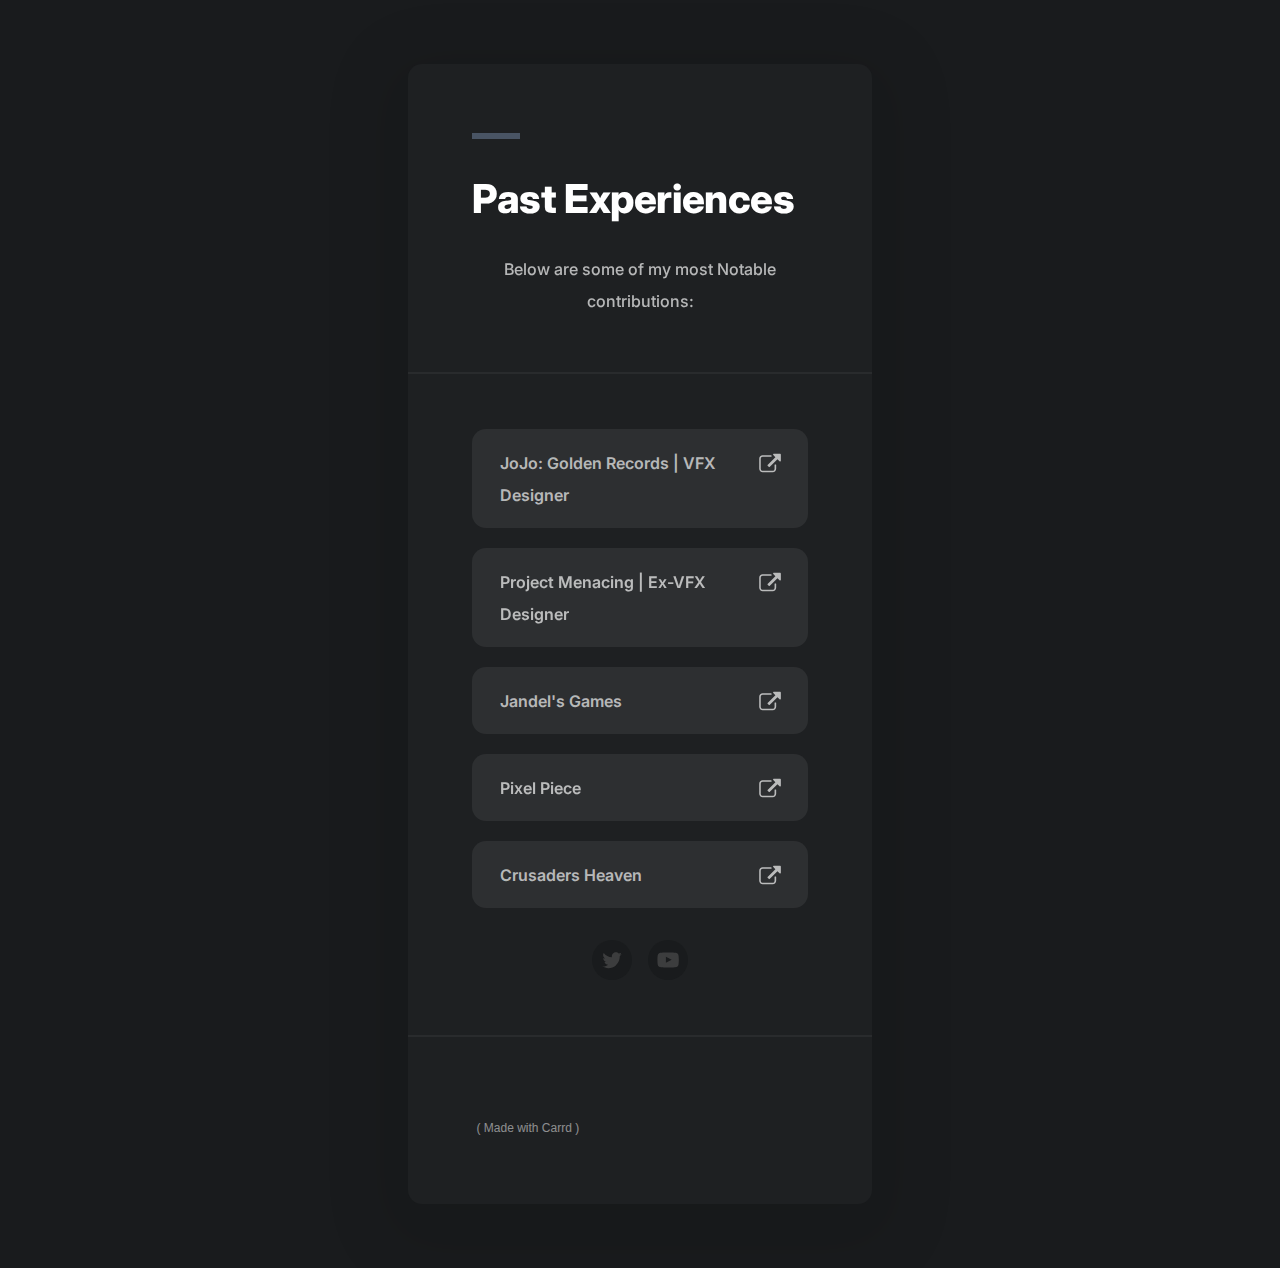
==== past_experiences.html @ 0d1077dc "Update past_experiences.html" ====
<!DOCTYPE HTML><html lang="en"><head><title>ordinarydev Portfolio (copy)</title><meta charset="utf-8" /><meta name="viewport" content="width=device-width,initial-scale=1" /><meta name="color-scheme" content="light only" /><meta name="description" content="what an ordinary day to see an ordinary portfolio" /><meta property="og:site_name" content="ordinarydev Portfolio (copy)" /><meta property="og:title" content="ordinarydev Portfolio (copy)" /><meta property="og:type" content="website" /><meta property="og:description" content="what an ordinary day to see an ordinary portfolio" /><meta property="og:image" content="https://vfegs.carrd.co/assets/images/card.jpg?v=ebb83417" /><meta property="og:image:type" content="image/jpeg" /><meta property="og:image:width" content="1280" /><meta property="og:image:height" content="800" /><meta property="og:url" content="https://vfegs.carrd.co" /><meta property="twitter:card" content="summary_large_image" /><link rel="canonical" href="https://vfegs.carrd.co" /><link href="https://fonts.googleapis.com/css2?display=swap&family=Inter:ital,wght@0,500;0,600;0,800;1,500;1,600;1,800" rel="stylesheet" type="text/css" /><style>html,body,div,span,applet,object,iframe,h1,h2,h3,h4,h5,h6,p,blockquote,pre,a,abbr,acronym,address,big,cite,code,del,dfn,em,img,ins,kbd,q,s,samp,small,strike,strong,sub,sup,tt,var,b,u,i,center,dl,dt,dd,ol,ul,li,fieldset,form,label,legend,table,caption,tbody,tfoot,thead,tr,th,td,article,aside,canvas,details,embed,figure,figcaption,footer,header,hgroup,menu,nav,output,ruby,section,summary,time,mark,audio,video{margin:0;padding:0;border:0;font-size:100%;font:inherit;vertical-align:baseline;}article,aside,details,figcaption,figure,footer,header,hgroup,menu,nav,section{display:block;}body{line-height:1;}ol,ul{list-style:none;}blockquote,q{quotes:none;}blockquote:before,blockquote:after,q:before,q:after{content:'';content:none;}table{border-collapse:collapse;border-spacing:0;}body{-webkit-text-size-adjust:none}mark{background-color:transparent;color:inherit}input::-moz-focus-inner{border:0;padding:0}input[type="text"],input[type="email"],select,textarea{-moz-appearance:none;-webkit-appearance:none;-ms-appearance:none;appearance:none}*, *:before, *:after {box-sizing: border-box;}body {line-height: 1.0;min-height: var(--viewport-height);min-width: 320px;overflow-x: hidden;word-wrap: break-word;background-color: #191B1D;}body:after {background-color: #212229;content: '';display: block;height: 100%;left: 0;opacity: 0;pointer-events: none;position: fixed;top: 0;transform: scale(1);transition: opacity 1s ease-in-out 0s, visibility 1s 0s;visibility: hidden;width: 100%;z-index: 1;}body.is-loading:after {opacity: 1;visibility: visible;}:root {--background-height: 100vh;--site-language-alignment: left;--site-language-direction: ltr;--site-language-flex-alignment: flex-start;--site-language-indent-left: 1;--site-language-indent-right: 0;--viewport-height: 100vh;}html {font-size: 17pt;}u {text-decoration: underline;}strong {color: inherit;font-weight: bolder;}em {font-style: italic;}code {background-color: rgba(144,144,144,0.25);border-radius: 0.25em;font-family: 'Lucida Console', 'Courier New', monospace;font-size: 0.9em;font-weight: normal;letter-spacing: 0;margin: 0 0.25em;padding: 0.25em 0.5em;text-indent: 0;}mark {background-color: rgba(144,144,144,0.25);}spoiler-text {-webkit-text-stroke: 0;background-color: rgba(32,32,32,0.75);text-shadow: none;text-stroke: 0;color: transparent;cursor: pointer;transition: color 0.1s ease-in-out;}spoiler-text.active {color: #FFFFFF;cursor: text;}s {text-decoration: line-through;}sub {font-size: smaller;vertical-align: sub;}sup {font-size: smaller;vertical-align: super;}a {color: inherit;text-decoration: underline;transition: color 0.25s ease;}a[onclick]:not([href]) {cursor: pointer;}deferred-script {display: none;}#wrapper {-webkit-overflow-scrolling: touch;align-items: center;display: flex;flex-direction: column;justify-content: center;min-height: var(--viewport-height);overflow: hidden;position: relative;z-index: 2;padding: 4rem 4rem 4rem 4rem;}#main {--alignment: var(--site-language-alignment);--flex-alignment: var(--site-language-flex-alignment);--indent-left: var(--site-language-indent-left);--indent-right: var(--site-language-indent-right);--border-radius-tl: 0.875rem;--border-radius-tr: 0.875rem;--border-radius-br: 0.875rem;--border-radius-bl: 0.875rem;align-items: center;display: flex;flex-grow: 0;flex-shrink: 0;justify-content: center;max-width: 100%;position: relative;text-align: var(--alignment);z-index: 1;background-color: #1E2022;box-shadow: 0rem 1.125rem 4rem 1.75rem rgba(0,0,0,0.078);border-radius: var(--border-radius-tl) var(--border-radius-tr) var(--border-radius-br) var(--border-radius-bl);transition: opacity 0.625s ease 0s,transform 0.625s ease 0s;}#main > .inner {--padding-horizontal: 4rem;--padding-vertical: 4rem;--spacing: 2rem;--width: 29rem;border-radius: var(--border-radius-tl) var(--border-radius-tr) var(--border-radius-br) var(--border-radius-bl);max-width: 100%;position: relative;width: var(--width);z-index: 1;padding: var(--padding-vertical) var(--padding-horizontal);}#main > .inner > * {margin-top: var(--spacing);margin-bottom: var(--spacing);}#main > .inner > :first-child {margin-top: 0 !important;}#main > .inner > :last-child {margin-bottom: 0 !important;}#main > .inner > .full {margin-left: calc(var(--padding-horizontal) * -1);max-width: calc(100% + calc(var(--padding-horizontal) * 2) + 0.4725px);width: calc(100% + calc(var(--padding-horizontal) * 2) + 0.4725px);}#main > .inner > .full:first-child {border-top-left-radius: inherit;border-top-right-radius: inherit;margin-top: calc(var(--padding-vertical) * -1) !important;}#main > .inner > .full:last-child {border-bottom-left-radius: inherit;border-bottom-right-radius: inherit;margin-bottom: calc(var(--padding-vertical) * -1) !important;}#main > .inner > .full.screen {border-radius: 0 !important;max-width: 100vw;position: relative;width: 100vw;left: 50%;margin-left: -50vw;right: auto;}body.is-loading #main {opacity: 0;transform: translateY(0.9rem);}body.is-instant #main, body.is-instant #main > .inner > *,body.is-instant #main > .inner > section > * {transition: none !important;}body.is-instant:after {display: none !important;transition: none !important;}hr {align-items: center;border: 0;display: flex;justify-content: var(--flex-alignment);min-height: 1rem;padding: 0;position: relative;width: 100%;}hr:before {content: '';}hr.style2:before {width: 3rem;background-color: #495464;height: 6px;border-radius: 0px;}hr.style1:not(:first-child) {margin-top: 3rem !important;}hr.style1:not(:last-child) {margin-bottom: 3rem !important;}hr.style1:before {width: 100%;background-color: rgba(255,255,255,0.051);height: 2px;}h1, h2, h3, p {direction: var(--site-language-direction);position: relative;}h1 span.p, h2 span.p, h3 span.p, p span.p {display: block;position: relative;}h1 span[style], h2 span[style], h3 span[style], p span[style], h1 strong, h2 strong, h3 strong, p strong, h1 a, h2 a, h3 a, p a, h1 code, h2 code, h3 code, p code, h1 mark, h2 mark, h3 mark, p mark, h1 spoiler-text, h2 spoiler-text, h3 spoiler-text, p spoiler-text {-webkit-text-fill-color: currentcolor;}h1.style2, h2.style2, h3.style2, p.style2 {color: #FFFFFF;font-family: 'Inter', sans-serif;letter-spacing: -0.025rem;width: 100%;font-size: 2.5em;line-height: 1.125;font-weight: 800;}h1.style2 a, h2.style2 a, h3.style2 a, p.style2 a {text-decoration: underline;}h1.style2 a:hover, h2.style2 a:hover, h3.style2 a:hover, p.style2 a:hover {text-decoration: none;}h1.style2 span.p:nth-child(n + 2), h2.style2 span.p:nth-child(n + 2), h3.style2 span.p:nth-child(n + 2), p.style2 span.p:nth-child(n + 2) {margin-top: 1rem;}h1.style3, h2.style3, h3.style3, p.style3 {text-align: center;color: rgba(255,255,255,0.678);font-family: 'Inter', sans-serif;font-size: 1em;line-height: 2;font-weight: 500;}h1.style3 a, h2.style3 a, h3.style3 a, p.style3 a {text-decoration: underline;}h1.style3 a:hover, h2.style3 a:hover, h3.style3 a:hover, p.style3 a:hover {text-decoration: none;}h1.style3 span.p:nth-child(n + 2), h2.style3 span.p:nth-child(n + 2), h3.style3 span.p:nth-child(n + 2), p.style3 span.p:nth-child(n + 2) {margin-top: 1rem;}.buttons {cursor: default;display: flex;justify-content: var(--flex-alignment);letter-spacing: 0;padding: 0;}.buttons li {max-width: 100%;}.buttons li a {align-items: center;justify-content: center;max-width: 100%;text-align: center;text-decoration: none;vertical-align: middle;white-space: nowrap;}#buttons07 {gap: 1.25rem;flex-direction: row;flex-wrap: wrap;}#buttons07 li a {display: inline-flex;width: 30rem;height: auto;line-height: 2rem;padding: 0 1.75rem;vertical-align: middle;font-family: 'Inter', sans-serif;font-size: 1em;font-weight: 600;border-radius: 0.875rem;flex-direction: row-reverse;justify-content: flex-end;padding-bottom: 1.09375rem;padding-top: 1.09375rem;white-space: normal;align-items: flex-start;transition: transform 0.25s ease, color 0.25s ease, background-color 0.25s ease, border-color 0.25s ease;}#buttons07 li a svg {display: block;fill: rgba(255,255,255,0.678);flex-grow: 0;flex-shrink: 0;height: 2rem;min-width: 16px;width: 1.5em;margin-left: 1rem;margin-right: calc(-0.125em + 0rem);transition: fill 0.25s ease;}#buttons07 li a .label {direction: var(--site-language-direction);overflow: hidden;flex-grow: 1;flex-shrink: 1;text-align: left;width: 100%;}#buttons07 .button {background-color: #2D2F31;color: rgba(255,255,255,0.678);}#buttons07 li a:hover {transform: scale(1.025);}.icons {display: flex;flex-wrap: wrap;justify-content: var(--flex-alignment);letter-spacing: 0;padding: 0;}.icons li {position: relative;z-index: 1;}.icons li a {align-items: center;display: flex;justify-content: center;}.icons li a svg {display: block;position: relative;}.icons li a + svg {display: block;height: 100%;left: 0;pointer-events: none;position: absolute;top: 0;width: 100%;z-index: -1;}.icons li a .label {display: none;}.icons.style1 {justify-content: center;font-size: 1.25em;gap: 1rem;}.icons.style1 li a {border-radius: 100%;height: 2em;width: 2em;transition: transform 0.25s ease, color 0.25s ease, background-color 0.25s ease, border-color 0.25s ease;}.icons.style1 li a svg {height: 60%;width: 60%;transition: fill 0.25s ease;}.icons.style1 a {background-color: #191B1D;}.icons.style1 a svg {fill: rgba(77,77,77,0.69);}.icons.style1 li a + svg {transition: transform 0.25s ease, fill 0.25s ease, stroke 0.25s ease;}.icons.style1 li a:hover {transform: scale(1.095);}.icons.style1 li a:hover + svg {transform: scale(1.095);}.icc-credits {display: block;opacity: 1 !important;position: relative;transition-delay: 0s !important;}.icc-credits span {border-radius: 24px;cursor: pointer;display: inline-block;font-family: Arial, sans-serif;font-size: 12px;letter-spacing: 0;line-height: 1;position: relative;text-decoration: none;width: auto;}.icc-credits span a {display: inline-block;padding: 0.5em 0.375em;position: relative;text-decoration: none;transition: color 0.25s ease, transform 0.25s ease;z-index: 1;}.icc-credits span a:before {content: '( ';opacity: 1;transition: opacity 0.25s ease;}.icc-credits span a:after {content: ' )';opacity: 1;transition: opacity 0.25s ease;}.icc-credits span::after {background-image: linear-gradient(30deg, #A464A1 15%, #3B5DAD 85%);border-radius: inherit;box-shadow: 0 0.25em 1.25em 0 rgba(0,0,0,0.25);content: '';display: block;height: calc(100% + 2px);left: -1px;opacity: 0;pointer-events: none;position: absolute;top: -1px;transition: opacity 0.25s ease, box-shadow 0.25s ease, transform 0.25s ease;width: calc(100% + 2px);}.icc-credits span:hover {text-transform: none !important;}.icc-credits span:hover a {color: #ffffff !important;transform: scale(1.1) translateY(-0.05rem);}.icc-credits span:hover a:before {opacity: 0;}.icc-credits span:hover a:after {opacity: 0;}.icc-credits span:hover::after {opacity: 1;transform: scale(1.1) translateY(-0.05rem);}#credits span {color: rgba(255,255,255,0.498);margin-top: 1.5rem !important;}@media (max-width: 1920px) {}@media (max-width: 1680px) {html {font-size: 12pt;}}@media (max-width: 1280px) {html {font-size: 12pt;}}@media (max-width: 1024px) {}@media (max-width: 980px) {html {font-size: 11pt;}}@media (max-width: 736px) {html {font-size: 11pt;}#wrapper {padding: 2rem 2rem 2rem 2rem;}#main > .inner {--padding-horizontal: 2rem;--padding-vertical: 3.5rem;--spacing: 2rem;}hr.style2:before {width: 3rem;}hr.style1:not(:first-child) {margin-top: 2rem !important;}hr.style1:not(:last-child) {margin-bottom: 2rem !important;}h1.style2, h2.style2, h3.style2, p.style2 {letter-spacing: -0.021875rem;width: 100%;font-size: 2em;line-height: 1.125;}h1.style3, h2.style3, h3.style3, p.style3 {letter-spacing: 0rem;width: 100%;font-size: 1em;line-height: 2;}#buttons07 {gap: 1.25rem;}#buttons07 li a {letter-spacing: 0rem;font-size: 1em;}#buttons07 li a svg {width: 1.5em;}.icons.style1 {font-size: 1.25em;gap: 1rem;}}@media (max-width: 480px) {#wrapper {padding: 1rem 1rem 1rem 1rem;}#main > .inner {--spacing: 1.75rem;}#buttons07 {flex-direction: column;flex-wrap: nowrap;}#buttons07 li a {max-width: 32rem;width: 100%;}}@media (max-width: 360px) {#wrapper {padding: 0.5rem 0.5rem 0.5rem 0.5rem;}#main > .inner {--padding-horizontal: 1.5rem;--padding-vertical: 2.625rem;--spacing: 1.5rem;}h1.style2, h2.style2, h3.style2, p.style2 {font-size: 2em;}h1.style3, h2.style3, h3.style3, p.style3 {font-size: 1em;}#buttons07 {gap: 0.9375rem;}.icons.style1 {gap: 0.75rem;}}</style><noscript><style>body {overflow: auto !important;}body:after {display: none !important;}#main > .inner {opacity: 1.0 !important;}#main {opacity: 1.0 !important;transform: none !important;transition: none !important;filter: none !important;}#main > .inner > section {opacity: 1.0 !important;transform: none !important;transition: none !important;filter: none !important;}</style></noscript></head><body class="is-loading"><svg xmlns="http://www.w3.org/2000/svg" version="1.1" xmlns:xlink="http://www.w3.org/1999/xlink" viewBox="0 0 40 40" display="none" width="0" height="0"><symbol id="icon-49c7b76f0edfabe10e324ba1ac396f84" viewBox="0 0 40 40"><path d="M30.1,22.8c-0.1-0.1-0.3-0.2-0.5-0.2h-1.3c-0.2,0-0.3,0.1-0.5,0.2c-0.1,0.1-0.2,0.3-0.2,0.5v6.4c0,0.9-0.3,1.6-0.9,2.3 c-0.6,0.6-1.4,0.9-2.3,0.9H7.8c-0.9,0-1.6-0.3-2.3-0.9c-0.6-0.6-0.9-1.4-0.9-2.3V12.9c0-0.9,0.3-1.6,0.9-2.3C6.1,10,6.9,9.7,7.8,9.7 h14.1c0.2,0,0.3-0.1,0.5-0.2c0.1-0.1,0.2-0.3,0.2-0.5V7.8c0-0.2-0.1-0.3-0.2-0.5c-0.1-0.1-0.3-0.2-0.5-0.2H7.8c-1.6,0-3,0.6-4.1,1.7 S2,11.3,2,12.9v16.7c0,1.6,0.6,3,1.7,4.1c1.1,1.1,2.5,1.7,4.1,1.7h16.7c1.6,0,3-0.6,4.1-1.7c1.1-1.1,1.7-2.5,1.7-4.1v-6.4 C30.3,23,30.2,22.9,30.1,22.8z M37.6,5c-0.3-0.3-0.6-0.4-0.9-0.4H26.4c-0.3,0-0.6,0.1-0.9,0.4s-0.4,0.6-0.4,0.9s0.1,0.6,0.4,0.9 l3.5,3.5L16,23.4c-0.1,0.1-0.2,0.3-0.2,0.5s0.1,0.3,0.2,0.5l2.3,2.3c0.1,0.1,0.3,0.2,0.5,0.2c0.2,0,0.3-0.1,0.5-0.2l13.1-13.1 l3.5,3.5c0.3,0.3,0.6,0.4,0.9,0.4c0.3,0,0.6-0.1,0.9-0.4s0.4-0.6,0.4-0.9V5.9C38,5.5,37.9,5.2,37.6,5z"/></symbol><symbol id="icon-0c4db87eff374f0f1ef47f8f043f0132" viewBox="0 0 40 40"><path d="M36.3,10.2c-1,1.3-2.1,2.5-3.4,3.5c0,0.2,0,0.4,0,1c0,1.7-0.2,3.6-0.9,5.3c-0.6,1.7-1.2,3.5-2.4,5.1 c-1.1,1.5-2.3,3.1-3.7,4.3c-1.4,1.2-3.3,2.3-5.3,3c-2.1,0.8-4.2,1.2-6.6,1.2c-3.6,0-7-1-10.2-3c0.4,0,1.1,0.1,1.5,0.1 c3.1,0,5.9-1,8.2-2.9c-1.4,0-2.7-0.4-3.8-1.3c-1.2-1-1.9-2-2.2-3.3c0.4,0.1,1,0.1,1.2,0.1c0.6,0,1.2-0.1,1.7-0.2 c-1.4-0.3-2.7-1.1-3.7-2.3s-1.4-2.6-1.4-4.2v-0.1c1,0.6,2,0.9,3,0.9c-1-0.6-1.5-1.3-2.2-2.4c-0.6-1-0.9-2.1-0.9-3.3s0.3-2.3,1-3.4 c1.5,2.1,3.6,3.6,6,4.9s4.9,2,7.6,2.1c-0.1-0.6-0.1-1.1-0.1-1.4c0-1.8,0.8-3.5,2-4.7c1.2-1.2,2.9-2,4.7-2c2,0,3.6,0.8,4.8,2.1 c1.4-0.3,2.9-0.9,4.2-1.5c-0.4,1.5-1.4,2.7-2.9,3.6C33.8,11.2,35.1,10.9,36.3,10.2L36.3,10.2z"/></symbol><symbol id="icon-a63c85b2b6ee333b6d6753e57c8dfe0a" viewBox="0 0 40 40"><path d="M37.6,27.1c0,0-0.3,2.4-1.4,3.5c-1.4,1.4-2.9,1.4-3.6,1.5c-5,0.4-12.4,0.4-12.4,0.4s-9.2-0.1-12.1-0.4 c-0.8-0.1-2.6-0.1-3.9-1.5c-1.1-1.1-1.4-3.5-1.4-3.5s-0.4-2.9-0.4-5.7v-2.7c0-2.9,0.4-5.7,0.4-5.7s0.3-2.4,1.4-3.5 C5.5,8,7,8,7.7,7.9c5-0.4,12.4-0.4,12.4-0.4h0c0,0,7.5,0,12.4,0.4C33.3,8,34.8,8,36.2,9.4c1.1,1.1,1.4,3.5,1.4,3.5s0.4,2.9,0.4,5.7 v2.7C37.9,24.2,37.6,27.1,37.6,27.1z M16.5,14.6l0,9.9l9.6-5L16.5,14.6z" /></symbol></svg><div id="wrapper"><div id="main"><div class="inner"><hr id="divider07" class="style2"><h2 id="text07" class="style2">Past Experiences</h2><p id="text08" class="style3">Below are some of my most Notable contributions:</p><hr id="divider02" class="style1 full"><ul id="buttons07" class="buttons"><li><a href="https://www.roblox.com/games/6910146292/" class="button n01"><svg><use xlink:href="#icon-49c7b76f0edfabe10e324ba1ac396f84"></use></svg><span class="label">JoJo: Golden Records | VFX Designer</span></a></li><li><a href="https://www.roblox.com/games/5910449407/" class="button n02"><svg><use xlink:href="#icon-49c7b76f0edfabe10e324ba1ac396f84"></use></svg><span class="label">Project Menacing | Ex-VFX Designer</span></a></li><li><a href="https://www.roblox.com/groups/15699300/Jandels-Games#!/about" class="button n03"><svg><use xlink:href="#icon-49c7b76f0edfabe10e324ba1ac396f84"></use></svg><span class="label">Jandel&#039;s Games</span></a></li><li><a href="https://www.roblox.com/games/6777872443" class="button n04"><svg><use xlink:href="#icon-49c7b76f0edfabe10e324ba1ac396f84"></use></svg><span class="label">Pixel Piece</span></a></li><li><a href="https://www.roblox.com/games/6706152946/" class="button n05"><svg><use xlink:href="#icon-49c7b76f0edfabe10e324ba1ac396f84"></use></svg><span class="label">Crusaders Heaven</span></a></li></ul><ul id="icons02" class="style1 icons"><li><a class="n01" href="https://twitter.com/ordinary2284" aria-label="Twitter"><svg><use xlink:href="#icon-0c4db87eff374f0f1ef47f8f043f0132"></use></svg><span class="label">Twitter</span></a></li><li><a class="n02" href="https://youtube.com/@ordinary2284" aria-label="YouTube"><svg><use xlink:href="#icon-a63c85b2b6ee333b6d6753e57c8dfe0a"></use></svg><span class="label">YouTube</span></a></li></ul><hr id="divider04" class="style1 full"><div id="credits" class="icc-credits"><span><a href="https://carrd.co/build?ref=auto">Made with Carrd</a></span></div></div></div></div><script>(function() {var on = addEventListener,off = removeEventListener,$ = function(q) { return document.querySelector(q) },$$ = function(q) { return document.querySelectorAll(q) },$body = document.body,$inner = $('.inner'),client = (function() {var o = {browser: 'other',browserVersion: 0,os: 'other',osVersion: 0,mobile: false,canUse: null,flags: {lsdUnits: false,},},ua = navigator.userAgent,a, i;a = [['firefox',/Firefox\/([0-9\.]+)/],['edge',/Edge\/([0-9\.]+)/],['safari',/Version\/([0-9\.]+).+Safari/],['chrome',/Chrome\/([0-9\.]+)/],['chrome',/CriOS\/([0-9\.]+)/],['ie',/Trident\/.+rv:([0-9]+)/]];for (i=0; i < a.length; i++) {if (ua.match(a[i][1])) {o.browser = a[i][0];o.browserVersion = parseFloat(RegExp.$1);break;}}a = [['ios',/([0-9_]+) like Mac OS X/,function(v) { return v.replace('_', '.').replace('_', ''); }],['ios',/CPU like Mac OS X/,function(v) { return 0 }],['ios',/iPad; CPU/,function(v) { return 0 }],['android',/Android ([0-9\.]+)/,null],['mac',/Macintosh.+Mac OS X ([0-9_]+)/,function(v) { return v.replace('_', '.').replace('_', ''); }],['windows',/Windows NT ([0-9\.]+)/,null],['undefined',/Undefined/,null]];for (i=0; i < a.length; i++) {if (ua.match(a[i][1])) {o.os = a[i][0];o.osVersion = parseFloat( a[i][2] ? (a[i][2])(RegExp.$1) : RegExp.$1 );break;}}if (o.os == 'mac'&& ('ontouchstart' in window)&& ((screen.width == 1024 && screen.height == 1366)|| (screen.width == 834 && screen.height == 1112)|| (screen.width == 810 && screen.height == 1080)|| (screen.width == 768 && screen.height == 1024)))o.os = 'ios';o.mobile = (o.os == 'android' || o.os == 'ios');var _canUse = document.createElement('div');o.canUse = function(property, value) {var style;style = _canUse.style;if (!(property in style))return false;if (typeof value !== 'undefined') {style[property] = value;if (style[property] == '')return false;}return true;};o.flags.lsdUnits = o.canUse('width', '100dvw');return o;}()),trigger = function(t) {dispatchEvent(new Event(t));},cssRules = function(selectorText) {var ss = document.styleSheets,a = [],f = function(s) {var r = s.cssRules,i;for (i=0; i < r.length; i++) {if (r[i] instanceof CSSMediaRule && matchMedia(r[i].conditionText).matches)(f)(r[i]); else if (r[i] instanceof CSSStyleRule && r[i].selectorText == selectorText)a.push(r[i]);}},x, i;for (i=0; i < ss.length; i++)f(ss[i]);return a;},thisHash = function() {var h = location.hash ? location.hash.substring(1) : null,a;if (!h)return null;if (h.match(/\?/)) {a = h.split('?');h = a[0];history.replaceState(undefined, undefined, '#' + h);window.location.search = a[1];}if (h.length > 0&& !h.match(/^[a-zA-Z]/))h = 'x' + h;if (typeof h == 'string')h = h.toLowerCase();return h;},scrollToElement = function(e, style, duration) {var y, cy, dy,start, easing, offset, f;if (!e)y = 0; else {offset = (e.dataset.scrollOffset ? parseInt(e.dataset.scrollOffset) : 0) * parseFloat(getComputedStyle(document.documentElement).fontSize);switch (e.dataset.scrollBehavior ? e.dataset.scrollBehavior : 'default') {case 'default':default:y = e.offsetTop + offset;break;case 'center':if (e.offsetHeight < window.innerHeight)y = e.offsetTop - ((window.innerHeight - e.offsetHeight) / 2) + offset; else y = e.offsetTop - offset;break;case 'previous':if (e.previousElementSibling)y = e.previousElementSibling.offsetTop + e.previousElementSibling.offsetHeight + offset; else y = e.offsetTop + offset;break;}}if (!style)style = 'smooth';if (!duration)duration = 750;if (style == 'instant') {window.scrollTo(0, y);return;}start = Date.now();cy = window.scrollY;dy = y - cy;switch (style) {case 'linear':easing = function (t) { return t };break;case 'smooth':easing = function (t) { return t<.5 ? 4*t*t*t : (t-1)*(2*t-2)*(2*t-2)+1 };break;}f = function() {var t = Date.now() - start;if (t >= duration)window.scroll(0, y); else {window.scroll(0, cy + (dy * easing(t / duration)));requestAnimationFrame(f);}};f();},scrollToTop = function() {scrollToElement(null);},loadElements = function(parent) {var a, e, x, i;a = parent.querySelectorAll('iframe[data-src]:not([data-src=""])');for (i=0; i < a.length; i++) {a[i].contentWindow.location.replace(a[i].dataset.src);a[i].dataset.initialSrc = a[i].dataset.src;a[i].dataset.src = '';}a = parent.querySelectorAll('video[autoplay]');for (i=0; i < a.length; i++) {if (a[i].paused)a[i].play();}e = parent.querySelector('[data-autofocus="1"]');x = e ? e.tagName : null;switch (x) {case 'FORM':e = e.querySelector('.field input, .field select, .field textarea');if (e)e.focus();break;default:break;}a = parent.querySelectorAll('deferred-script');for (i=0; i < a.length; i++) {x = document.createElement('script');x.setAttribute('data-deferred', '');if (a[i].getAttribute('src'))x.setAttribute('src', a[i].getAttribute('src'));if (a[i].textContent)x.textContent = a[i].textContent;a[i].replaceWith(x);}},unloadElements = function(parent) {var a, e, x, i;a = parent.querySelectorAll('iframe[data-src=""]');for (i=0; i < a.length; i++) {if (a[i].dataset.srcUnload === '0')continue;if ('initialSrc' in a[i].dataset)a[i].dataset.src = a[i].dataset.initialSrc; else a[i].dataset.src = a[i].src;a[i].contentWindow.location.replace('about:blank');}a = parent.querySelectorAll('video');for (i=0; i < a.length; i++) {if (!a[i].paused)a[i].pause();}e = $(':focus');if (e)e.blur();};window._scrollToTop = scrollToTop;var thisUrl = function() {return window.location.href.replace(window.location.search, '').replace(/#$/, '');};var getVar = function(name) {var a = window.location.search.substring(1).split('&'),b, k;for (k in a) {b = a[k].split('=');if (b[0] == name)return b[1];}return null;};var errors = {handle: function(handler) {window.onerror = function(message, url, line, column, error) {(handler)(error.message);return true;};},unhandle: function() {window.onerror = null;}};var loadHandler = function() {setTimeout(function() {$body.classList.remove('is-loading');$body.classList.add('is-playing');setTimeout(function() {$body.classList.remove('is-playing');$body.classList.add('is-ready');}, 1000);}, 100);};on('load', loadHandler);loadElements(document.body);var style, sheet, rule;style = document.createElement('style');style.appendChild(document.createTextNode(''));document.head.appendChild(style);sheet = style.sheet;if (client.mobile) {(function() {if (client.flags.lsdUnits) {document.documentElement.style.setProperty('--viewport-height', '100svh');document.documentElement.style.setProperty('--background-height', '100lvh');} else {var f = function() {document.documentElement.style.setProperty('--viewport-height', window.innerHeight + 'px');document.documentElement.style.setProperty('--background-height', (window.innerHeight + 250) + 'px');};on('load', f);on('orientationchange', function() {setTimeout(function() {(f)();}, 100);});}})();}if (client.os == 'android') {(function() {sheet.insertRule('body::after { }', 0);rule = sheet.cssRules[0];var f = function() {rule.style.cssText = 'height: ' + (Math.max(screen.width, screen.height)) + 'px';};on('load', f);on('orientationchange', f);on('touchmove', f);})();$body.classList.add('is-touch');} else if (client.os == 'ios') {if (client.osVersion <= 11)(function() {sheet.insertRule('body::after { }', 0);rule = sheet.cssRules[0];rule.style.cssText = '-webkit-transform: scale(1.0)';})();if (client.osVersion <= 11)(function() {sheet.insertRule('body.ios-focus-fix::before { }', 0);rule = sheet.cssRules[0];rule.style.cssText = 'height: calc(100% + 60px)';on('focus', function(event) {$body.classList.add('ios-focus-fix');}, true);on('blur', function(event) {$body.classList.remove('ios-focus-fix');}, true);})();$body.classList.add('is-touch');}var scrollEvents = {items: [],add: function(o) {this.items.push({element: o.element,triggerElement: (('triggerElement' in o && o.triggerElement) ? o.triggerElement : o.element),enter: ('enter' in o ? o.enter : null),leave: ('leave' in o ? o.leave : null),mode: ('mode' in o ? o.mode : 4),threshold: ('threshold' in o ? o.threshold : 0.25),offset: ('offset' in o ? o.offset : 0),initialState: ('initialState' in o ? o.initialState : null),state: false,});},handler: function() {var height, top, bottom, scrollPad;if (client.os == 'ios') {height = document.documentElement.clientHeight;top = document.body.scrollTop + window.scrollY;bottom = top + height;scrollPad = 125;} else {height = document.documentElement.clientHeight;top = document.documentElement.scrollTop;bottom = top + height;scrollPad = 0;}scrollEvents.items.forEach(function(item) {var elementTop, elementBottom, viewportTop, viewportBottom,bcr, pad, state, a, b;if (!item.enter&& !item.leave)return true;if (!item.triggerElement)return true;if (item.triggerElement.offsetParent === null) {if (item.state == true&& item.leave) {item.state = false;(item.leave).apply(item.element);if (!item.enter)item.leave = null;}return true;}bcr = item.triggerElement.getBoundingClientRect();elementTop = top + Math.floor(bcr.top);elementBottom = elementTop + bcr.height;if (item.initialState !== null) {state = item.initialState;item.initialState = null;} else {switch (item.mode) {case 1:default:state = (bottom > (elementTop - item.offset) && top < (elementBottom + item.offset));break;case 2:a = (top + (height * 0.5));state = (a > (elementTop - item.offset) && a < (elementBottom + item.offset));break;case 3:a = top + (height * (item.threshold));if (a - (height * 0.375) <= 0)a = 0;b = top + (height * (1 - item.threshold));if (b + (height * 0.375) >= document.body.scrollHeight - scrollPad)b = document.body.scrollHeight + scrollPad;state = (b > (elementTop - item.offset) && a < (elementBottom + item.offset));break;case 4:pad = height * item.threshold;viewportTop = (top + pad);viewportBottom = (bottom - pad);if (Math.floor(top) <= pad)viewportTop = top;if (Math.ceil(bottom) >= (document.body.scrollHeight - pad))viewportBottom = bottom;if ((viewportBottom - viewportTop) >= (elementBottom - elementTop)) {state = ((elementTop >= viewportTop && elementBottom <= viewportBottom)|| (elementTop >= viewportTop && elementTop <= viewportBottom)|| (elementBottom >= viewportTop && elementBottom <= viewportBottom));} else state = ((viewportTop >= elementTop && viewportBottom <= elementBottom)|| (elementTop >= viewportTop && elementTop <= viewportBottom)|| (elementBottom >= viewportTop && elementBottom <= viewportBottom));break;}}if (state != item.state) {item.state = state;if (item.state) {if (item.enter) {(item.enter).apply(item.element);if (!item.leave)item.enter = null;}} else {if (item.leave) {(item.leave).apply(item.element);if (!item.enter)item.leave = null;}}}});},init: function() {on('load', this.handler);on('resize', this.handler);on('scroll', this.handler);(this.handler)();}};scrollEvents.init();var onvisible = {effects: {'blur-in': {transition: function (speed, delay) {return 'opacity ' + speed + 's ease' + (delay ? ' ' + delay + 's' : '') + ', ' +'filter ' + speed + 's ease' + (delay ? ' ' + delay + 's' : '');},rewind: function(intensity) {this.style.opacity = 0;this.style.filter = 'blur(' + (0.25 * intensity) + 'rem)';},play: function() {this.style.opacity = 1;this.style.filter = 'none';},},'zoom-in': {transition: function (speed, delay) {return 'opacity ' + speed + 's ease' + (delay ? ' ' + delay + 's' : '') + ', ' +'transform ' + speed + 's ease' + (delay ? ' ' + delay + 's' : '');},rewind: function(intensity, alt) {this.style.opacity = 0;this.style.transform = 'scale(' + (1 - ((alt ? 0.25 : 0.05) * intensity)) + ')';},play: function() {this.style.opacity = 1;this.style.transform = 'none';},},'zoom-out': {transition: function (speed, delay) {return 'opacity ' + speed + 's ease' + (delay ? ' ' + delay + 's' : '') + ', ' +'transform ' + speed + 's ease' + (delay ? ' ' + delay + 's' : '');},rewind: function(intensity, alt) {this.style.opacity = 0;this.style.transform = 'scale(' + (1 + ((alt ? 0.25 : 0.05) * intensity)) + ')';},play: function() {this.style.opacity = 1;this.style.transform = 'none';},},'slide-left': {transition: function (speed, delay) {return 'transform ' + speed + 's ease' + (delay ? ' ' + delay + 's' : '');},rewind: function() {this.style.transform = 'translateX(100vw)';},play: function() {this.style.transform = 'none';},},'slide-right': {transition: function (speed, delay) {return 'transform ' + speed + 's ease' + (delay ? ' ' + delay + 's' : '');},rewind: function() {this.style.transform = 'translateX(-100vw)';},play: function() {this.style.transform = 'none';},},'flip-forward': {transition: function (speed, delay) {return 'opacity ' + speed + 's ease' + (delay ? ' ' + delay + 's' : '') + ', ' +'transform ' + speed + 's ease' + (delay ? ' ' + delay + 's' : '');},rewind: function(intensity, alt) {this.style.opacity = 0;this.style.transformOrigin = '50% 50%';this.style.transform = 'perspective(1000px) rotateX(' + ((alt ? 45 : 15) * intensity) + 'deg)';},play: function() {this.style.opacity = 1;this.style.transform = 'none';},},'flip-backward': {transition: function (speed, delay) {return 'opacity ' + speed + 's ease' + (delay ? ' ' + delay + 's' : '') + ', ' +'transform ' + speed + 's ease' + (delay ? ' ' + delay + 's' : '');},rewind: function(intensity, alt) {this.style.opacity = 0;this.style.transformOrigin = '50% 50%';this.style.transform = 'perspective(1000px) rotateX(' + ((alt ? -45 : -15) * intensity) + 'deg)';},play: function() {this.style.opacity = 1;this.style.transform = 'none';},},'flip-left': {transition: function (speed, delay) {return 'opacity ' + speed + 's ease' + (delay ? ' ' + delay + 's' : '') + ', ' +'transform ' + speed + 's ease' + (delay ? ' ' + delay + 's' : '');},rewind: function(intensity, alt) {this.style.opacity = 0;this.style.transformOrigin = '50% 50%';this.style.transform = 'perspective(1000px) rotateY(' + ((alt ? 45 : 15) * intensity) + 'deg)';},play: function() {this.style.opacity = 1;this.style.transform = 'none';},},'flip-right': {transition: function (speed, delay) {return 'opacity ' + speed + 's ease' + (delay ? ' ' + delay + 's' : '') + ', ' +'transform ' + speed + 's ease' + (delay ? ' ' + delay + 's' : '');},rewind: function(intensity, alt) {this.style.opacity = 0;this.style.transformOrigin = '50% 50%';this.style.transform = 'perspective(1000px) rotateY(' + ((alt ? -45 : -15) * intensity) + 'deg)';},play: function() {this.style.opacity = 1;this.style.transform = 'none';},},'tilt-left': {transition: function (speed, delay) {return 'opacity ' + speed + 's ease' + (delay ? ' ' + delay + 's' : '') + ', ' +'transform ' + speed + 's ease' + (delay ? ' ' + delay + 's' : '');},rewind: function(intensity, alt) {this.style.opacity = 0;this.style.transform = 'rotate(' + ((alt ? 45 : 5) * intensity) + 'deg)';},play: function() {this.style.opacity = 1;this.style.transform = 'none';},},'tilt-right': {transition: function (speed, delay) {return 'opacity ' + speed + 's ease' + (delay ? ' ' + delay + 's' : '') + ', ' +'transform ' + speed + 's ease' + (delay ? ' ' + delay + 's' : '');},rewind: function(intensity, alt) {this.style.opacity = 0;this.style.transform = 'rotate(' + ((alt ? -45 : -5) * intensity) + 'deg)';},play: function() {this.style.opacity = 1;this.style.transform = 'none';},},'fade-right': {transition: function (speed, delay) {return 'opacity ' + speed + 's ease' + (delay ? ' ' + delay + 's' : '') + ', ' +'transform ' + speed + 's ease' + (delay ? ' ' + delay + 's' : '');},rewind: function(intensity) {this.style.opacity = 0;this.style.transform = 'translateX(' + (-1.5 * intensity) + 'rem)';},play: function() {this.style.opacity = 1;this.style.transform = 'none';},},'fade-left': {transition: function (speed, delay) {return 'opacity ' + speed + 's ease' + (delay ? ' ' + delay + 's' : '') + ', ' +'transform ' + speed + 's ease' + (delay ? ' ' + delay + 's' : '');},rewind: function(intensity) {this.style.opacity = 0;this.style.transform = 'translateX(' + (1.5 * intensity) + 'rem)';},play: function() {this.style.opacity = 1;this.style.transform = 'none';},},'fade-down': {transition: function (speed, delay) {return 'opacity ' + speed + 's ease' + (delay ? ' ' + delay + 's' : '') + ', ' +'transform ' + speed + 's ease' + (delay ? ' ' + delay + 's' : '');},rewind: function(intensity) {this.style.opacity = 0;this.style.transform = 'translateY(' + (-1.5 * intensity) + 'rem)';},play: function() {this.style.opacity = 1;this.style.transform = 'none';},},'fade-up': {transition: function (speed, delay) {return 'opacity ' + speed + 's ease' + (delay ? ' ' + delay + 's' : '') + ', ' +'transform ' + speed + 's ease' + (delay ? ' ' + delay + 's' : '');},rewind: function(intensity) {this.style.opacity = 0;this.style.transform = 'translateY(' + (1.5 * intensity) + 'rem)';},play: function() {this.style.opacity = 1;this.style.transform = 'none';},},'fade-in': {transition: function (speed, delay) {return 'opacity ' + speed + 's ease' + (delay ? ' ' + delay + 's' : '');},rewind: function() {this.style.opacity = 0;},play: function() {this.style.opacity = 1;},},'fade-in-background': {custom: true,transition: function (speed, delay) {this.style.setProperty('--onvisible-speed', speed + 's');if (delay)this.style.setProperty('--onvisible-delay', delay + 's');},rewind: function() {this.style.removeProperty('--onvisible-background-color');},play: function() {this.style.setProperty('--onvisible-background-color', 'rgba(0,0,0,0.001)');},},'zoom-in-image': {target: 'img',transition: function (speed, delay) {return 'transform ' + speed + 's ease' + (delay ? ' ' + delay + 's' : '');},rewind: function() {this.style.transform = 'scale(1)';},play: function(intensity) {this.style.transform = 'scale(' + (1 + (0.1 * intensity)) + ')';},},'zoom-out-image': {target: 'img',transition: function (speed, delay) {return 'transform ' + speed + 's ease' + (delay ? ' ' + delay + 's' : '');},rewind: function(intensity) {this.style.transform = 'scale(' + (1 + (0.1 * intensity)) + ')';},play: function() {this.style.transform = 'none';},},'focus-image': {target: 'img',transition: function (speed, delay) {return 'transform ' + speed + 's ease' + (delay ? ' ' + delay + 's' : '') + ', ' +'filter ' + speed + 's ease' + (delay ? ' ' + delay + 's' : '');},rewind: function(intensity) {this.style.transform = 'scale(' + (1 + (0.05 * intensity)) + ')';this.style.filter = 'blur(' + (0.25 * intensity) + 'rem)';},play: function(intensity) {this.style.transform = 'none';this.style.filter = 'none';},},},regex: new RegExp('([a-zA-Z0-9\.\,\-\_\"\'\?\!\:\;\#\@\#$\%\&\(\)\{\}]+)', 'g'),add: function(selector, settings) {var _this = this,style = settings.style in this.effects ? settings.style : 'fade',speed = parseInt('speed' in settings ? settings.speed : 1000) / 1000,intensity = ((parseInt('intensity' in settings ? settings.intensity : 5) / 10) * 1.75) + 0.25,delay = parseInt('delay' in settings ? settings.delay : 0) / 1000,replay = 'replay' in settings ? settings.replay : false,stagger = 'stagger' in settings ? (parseInt(settings.stagger) >= 0 ? (parseInt(settings.stagger) / 1000) : false) : false,staggerOrder = 'staggerOrder' in settings ? settings.staggerOrder : 'default',staggerSelector = 'staggerSelector' in settings ? settings.staggerSelector : null,threshold = parseInt('threshold' in settings ? settings.threshold : 3),state = 'state' in settings ? settings.state : null,effect = this.effects[style],scrollEventThreshold;if ('CARRD_DISABLE_ANIMATION' in window) {if (style == 'fade-in-background')$$(selector).forEach(function(e) {e.style.setProperty('--onvisible-background-color', 'rgba(0,0,0,0.001)');});return;}switch (threshold) {case 1:scrollEventThreshold = 0;break;case 2:scrollEventThreshold = 0.125;break;default:case 3:scrollEventThreshold = 0.25;break;case 4:scrollEventThreshold = 0.375;break;case 5:scrollEventThreshold = 0.475;break;}$$(selector).forEach(function(e) {var children, enter, leave, targetElement, triggerElement;if (stagger !== false&& staggerSelector == ':scope > *')_this.expandTextNodes(e);children = (stagger !== false && staggerSelector) ? e.querySelectorAll(staggerSelector) : null;enter = function(staggerDelay=0) {var _this = this,transitionOrig;if (effect.target)_this = this.querySelector(effect.target);if (!effect.custom) {transitionOrig = _this.style.transition;_this.style.setProperty('backface-visibility', 'hidden');_this.style.transition = effect.transition(speed, delay + staggerDelay);} else effect.transition.apply(_this, [speed, delay + staggerDelay]);effect.play.apply(_this, [intensity, !!children]);if (!effect.custom)setTimeout(function() {_this.style.removeProperty('backface-visibility');_this.style.transition = transitionOrig;}, (speed + delay + staggerDelay) * 1000 * 2);};leave = function() {var _this = this,transitionOrig;if (effect.target)_this = this.querySelector(effect.target);if (!effect.custom) {transitionOrig = _this.style.transition;_this.style.setProperty('backface-visibility', 'hidden');_this.style.transition = effect.transition(speed);} else effect.transition.apply(_this, [speed]);effect.rewind.apply(_this, [intensity, !!children]);if (!effect.custom)setTimeout(function() {_this.style.removeProperty('backface-visibility');_this.style.transition = transitionOrig;}, speed * 1000 * 2);};if (effect.target)targetElement = e.querySelector(effect.target); else targetElement = e;if (children)children.forEach(function(targetElement) {effect.rewind.apply(targetElement, [intensity, true]);}); else effect.rewind.apply(targetElement, [intensity]);triggerElement = e;if (e.parentNode) {if (e.parentNode.dataset.onvisibleTrigger)triggerElement = e.parentNode; else if (e.parentNode.parentNode) {if (e.parentNode.parentNode.dataset.onvisibleTrigger)triggerElement = e.parentNode.parentNode;}}scrollEvents.add({element: e,triggerElement: triggerElement,initialState: state,threshold: scrollEventThreshold,enter: children ? function() {var staggerDelay = 0,childHandler = function(e) {enter.apply(e, [staggerDelay]);staggerDelay += stagger;},a;if (staggerOrder == 'default') {children.forEach(childHandler);} else {a = Array.from(children);switch (staggerOrder) {case 'reverse':a.reverse();break;case 'random':a.sort(function() {return Math.random() - 0.5;});break;}a.forEach(childHandler);}} : enter,leave: (replay ? (children ? function() {children.forEach(function(e) {leave.apply(e);});} : leave) : null),});});},expandTextNodes: function(e) {var s, i, w, x;for (i = 0; i < e.childNodes.length; i++) {x = e.childNodes[i];if (x.nodeType != Node.TEXT_NODE)continue;s = x.nodeValue;s = s.replace(this.regex,function(x, a) {return '<text-node>' + a + '</text-node>';});w = document.createElement('text-node');w.innerHTML = s;x.replaceWith(w);while (w.childNodes.length > 0) {w.parentNode.insertBefore(w.childNodes[0],w);}w.parentNode.removeChild(w);}},};onvisible.add('hr.style2', { style: 'zoom-out', speed: 500, intensity: 5, threshold: 3, delay: 0, state: true, replay: false });onvisible.add('h1.style2, h2.style2, h3.style2, p.style2', { style: 'fade-left', speed: 750, intensity: 1, threshold: 3, delay: 0, state: true, replay: false });onvisible.add('h1.style3, h2.style3, h3.style3, p.style3', { style: 'fade-left', speed: 750, intensity: 0, threshold: 3, delay: 0, state: true, replay: false });onvisible.add('#buttons07', { style: 'fade-right', speed: 750, intensity: 2, threshold: 3, delay: 0, stagger: 125, staggerSelector: ':scope > li', state: true, replay: false });onvisible.add('.icons.style1', { style: 'zoom-in', speed: 750, intensity: 5, threshold: 3, delay: 0, state: true, replay: false });})();</script></body></html>
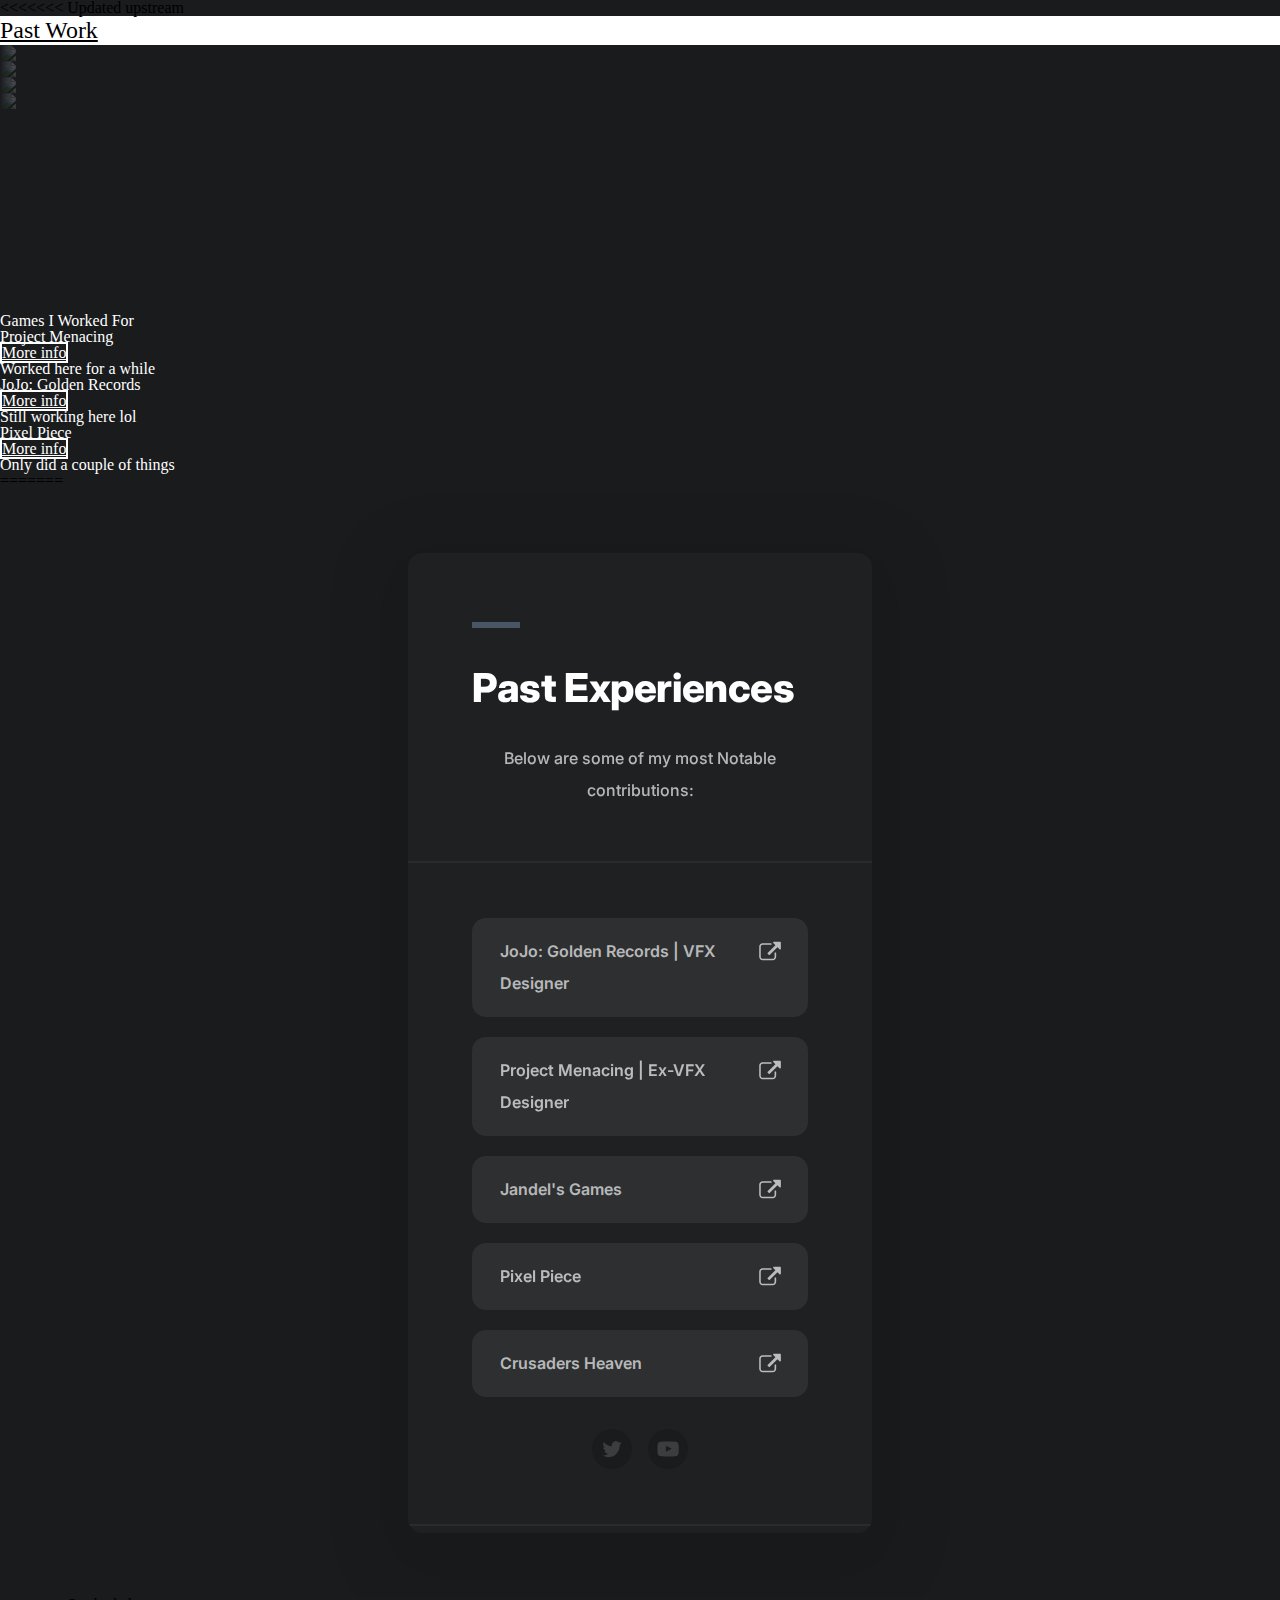
==== commit 01bc0599: "e" ====
--- a/past_experiences.html
+++ b/past_experiences.html
@@ -1 +1,1419 @@
-<!DOCTYPE HTML><html lang="en"><head><title>ordinarydev Portfolio (copy)</title><meta charset="utf-8" /><meta name="viewport" content="width=device-width,initial-scale=1" /><meta name="color-scheme" content="light only" /><meta name="description" content="what an ordinary day to see an ordinary portfolio" /><meta property="og:site_name" content="ordinarydev Portfolio (copy)" /><meta property="og:title" content="ordinarydev Portfolio (copy)" /><meta property="og:type" content="website" /><meta property="og:description" content="what an ordinary day to see an ordinary portfolio" /><meta property="og:image" content="https://vfegs.carrd.co/assets/images/card.jpg?v=ebb83417" /><meta property="og:image:type" content="image/jpeg" /><meta property="og:image:width" content="1280" /><meta property="og:image:height" content="800" /><meta property="og:url" content="https://vfegs.carrd.co" /><meta property="twitter:card" content="summary_large_image" /><link rel="canonical" href="https://vfegs.carrd.co" /><link href="https://fonts.googleapis.com/css2?display=swap&family=Inter:ital,wght@0,500;0,600;0,800;1,500;1,600;1,800" rel="stylesheet" type="text/css" /><style>html,body,div,span,applet,object,iframe,h1,h2,h3,h4,h5,h6,p,blockquote,pre,a,abbr,acronym,address,big,cite,code,del,dfn,em,img,ins,kbd,q,s,samp,small,strike,strong,sub,sup,tt,var,b,u,i,center,dl,dt,dd,ol,ul,li,fieldset,form,label,legend,table,caption,tbody,tfoot,thead,tr,th,td,article,aside,canvas,details,embed,figure,figcaption,footer,header,hgroup,menu,nav,output,ruby,section,summary,time,mark,audio,video{margin:0;padding:0;border:0;font-size:100%;font:inherit;vertical-align:baseline;}article,aside,details,figcaption,figure,footer,header,hgroup,menu,nav,section{display:block;}body{line-height:1;}ol,ul{list-style:none;}blockquote,q{quotes:none;}blockquote:before,blockquote:after,q:before,q:after{content:'';content:none;}table{border-collapse:collapse;border-spacing:0;}body{-webkit-text-size-adjust:none}mark{background-color:transparent;color:inherit}input::-moz-focus-inner{border:0;padding:0}input[type="text"],input[type="email"],select,textarea{-moz-appearance:none;-webkit-appearance:none;-ms-appearance:none;appearance:none}*, *:before, *:after {box-sizing: border-box;}body {line-height: 1.0;min-height: var(--viewport-height);min-width: 320px;overflow-x: hidden;word-wrap: break-word;background-color: #191B1D;}body:after {background-color: #212229;content: '';display: block;height: 100%;left: 0;opacity: 0;pointer-events: none;position: fixed;top: 0;transform: scale(1);transition: opacity 1s ease-in-out 0s, visibility 1s 0s;visibility: hidden;width: 100%;z-index: 1;}body.is-loading:after {opacity: 1;visibility: visible;}:root {--background-height: 100vh;--site-language-alignment: left;--site-language-direction: ltr;--site-language-flex-alignment: flex-start;--site-language-indent-left: 1;--site-language-indent-right: 0;--viewport-height: 100vh;}html {font-size: 17pt;}u {text-decoration: underline;}strong {color: inherit;font-weight: bolder;}em {font-style: italic;}code {background-color: rgba(144,144,144,0.25);border-radius: 0.25em;font-family: 'Lucida Console', 'Courier New', monospace;font-size: 0.9em;font-weight: normal;letter-spacing: 0;margin: 0 0.25em;padding: 0.25em 0.5em;text-indent: 0;}mark {background-color: rgba(144,144,144,0.25);}spoiler-text {-webkit-text-stroke: 0;background-color: rgba(32,32,32,0.75);text-shadow: none;text-stroke: 0;color: transparent;cursor: pointer;transition: color 0.1s ease-in-out;}spoiler-text.active {color: #FFFFFF;cursor: text;}s {text-decoration: line-through;}sub {font-size: smaller;vertical-align: sub;}sup {font-size: smaller;vertical-align: super;}a {color: inherit;text-decoration: underline;transition: color 0.25s ease;}a[onclick]:not([href]) {cursor: pointer;}deferred-script {display: none;}#wrapper {-webkit-overflow-scrolling: touch;align-items: center;display: flex;flex-direction: column;justify-content: center;min-height: var(--viewport-height);overflow: hidden;position: relative;z-index: 2;padding: 4rem 4rem 4rem 4rem;}#main {--alignment: var(--site-language-alignment);--flex-alignment: var(--site-language-flex-alignment);--indent-left: var(--site-language-indent-left);--indent-right: var(--site-language-indent-right);--border-radius-tl: 0.875rem;--border-radius-tr: 0.875rem;--border-radius-br: 0.875rem;--border-radius-bl: 0.875rem;align-items: center;display: flex;flex-grow: 0;flex-shrink: 0;justify-content: center;max-width: 100%;position: relative;text-align: var(--alignment);z-index: 1;background-color: #1E2022;box-shadow: 0rem 1.125rem 4rem 1.75rem rgba(0,0,0,0.078);border-radius: var(--border-radius-tl) var(--border-radius-tr) var(--border-radius-br) var(--border-radius-bl);transition: opacity 0.625s ease 0s,transform 0.625s ease 0s;}#main > .inner {--padding-horizontal: 4rem;--padding-vertical: 4rem;--spacing: 2rem;--width: 29rem;border-radius: var(--border-radius-tl) var(--border-radius-tr) var(--border-radius-br) var(--border-radius-bl);max-width: 100%;position: relative;width: var(--width);z-index: 1;padding: var(--padding-vertical) var(--padding-horizontal);}#main > .inner > * {margin-top: var(--spacing);margin-bottom: var(--spacing);}#main > .inner > :first-child {margin-top: 0 !important;}#main > .inner > :last-child {margin-bottom: 0 !important;}#main > .inner > .full {margin-left: calc(var(--padding-horizontal) * -1);max-width: calc(100% + calc(var(--padding-horizontal) * 2) + 0.4725px);width: calc(100% + calc(var(--padding-horizontal) * 2) + 0.4725px);}#main > .inner > .full:first-child {border-top-left-radius: inherit;border-top-right-radius: inherit;margin-top: calc(var(--padding-vertical) * -1) !important;}#main > .inner > .full:last-child {border-bottom-left-radius: inherit;border-bottom-right-radius: inherit;margin-bottom: calc(var(--padding-vertical) * -1) !important;}#main > .inner > .full.screen {border-radius: 0 !important;max-width: 100vw;position: relative;width: 100vw;left: 50%;margin-left: -50vw;right: auto;}body.is-loading #main {opacity: 0;transform: translateY(0.9rem);}body.is-instant #main, body.is-instant #main > .inner > *,body.is-instant #main > .inner > section > * {transition: none !important;}body.is-instant:after {display: none !important;transition: none !important;}hr {align-items: center;border: 0;display: flex;justify-content: var(--flex-alignment);min-height: 1rem;padding: 0;position: relative;width: 100%;}hr:before {content: '';}hr.style2:before {width: 3rem;background-color: #495464;height: 6px;border-radius: 0px;}hr.style1:not(:first-child) {margin-top: 3rem !important;}hr.style1:not(:last-child) {margin-bottom: 3rem !important;}hr.style1:before {width: 100%;background-color: rgba(255,255,255,0.051);height: 2px;}h1, h2, h3, p {direction: var(--site-language-direction);position: relative;}h1 span.p, h2 span.p, h3 span.p, p span.p {display: block;position: relative;}h1 span[style], h2 span[style], h3 span[style], p span[style], h1 strong, h2 strong, h3 strong, p strong, h1 a, h2 a, h3 a, p a, h1 code, h2 code, h3 code, p code, h1 mark, h2 mark, h3 mark, p mark, h1 spoiler-text, h2 spoiler-text, h3 spoiler-text, p spoiler-text {-webkit-text-fill-color: currentcolor;}h1.style2, h2.style2, h3.style2, p.style2 {color: #FFFFFF;font-family: 'Inter', sans-serif;letter-spacing: -0.025rem;width: 100%;font-size: 2.5em;line-height: 1.125;font-weight: 800;}h1.style2 a, h2.style2 a, h3.style2 a, p.style2 a {text-decoration: underline;}h1.style2 a:hover, h2.style2 a:hover, h3.style2 a:hover, p.style2 a:hover {text-decoration: none;}h1.style2 span.p:nth-child(n + 2), h2.style2 span.p:nth-child(n + 2), h3.style2 span.p:nth-child(n + 2), p.style2 span.p:nth-child(n + 2) {margin-top: 1rem;}h1.style3, h2.style3, h3.style3, p.style3 {text-align: center;color: rgba(255,255,255,0.678);font-family: 'Inter', sans-serif;font-size: 1em;line-height: 2;font-weight: 500;}h1.style3 a, h2.style3 a, h3.style3 a, p.style3 a {text-decoration: underline;}h1.style3 a:hover, h2.style3 a:hover, h3.style3 a:hover, p.style3 a:hover {text-decoration: none;}h1.style3 span.p:nth-child(n + 2), h2.style3 span.p:nth-child(n + 2), h3.style3 span.p:nth-child(n + 2), p.style3 span.p:nth-child(n + 2) {margin-top: 1rem;}.buttons {cursor: default;display: flex;justify-content: var(--flex-alignment);letter-spacing: 0;padding: 0;}.buttons li {max-width: 100%;}.buttons li a {align-items: center;justify-content: center;max-width: 100%;text-align: center;text-decoration: none;vertical-align: middle;white-space: nowrap;}#buttons07 {gap: 1.25rem;flex-direction: row;flex-wrap: wrap;}#buttons07 li a {display: inline-flex;width: 30rem;height: auto;line-height: 2rem;padding: 0 1.75rem;vertical-align: middle;font-family: 'Inter', sans-serif;font-size: 1em;font-weight: 600;border-radius: 0.875rem;flex-direction: row-reverse;justify-content: flex-end;padding-bottom: 1.09375rem;padding-top: 1.09375rem;white-space: normal;align-items: flex-start;transition: transform 0.25s ease, color 0.25s ease, background-color 0.25s ease, border-color 0.25s ease;}#buttons07 li a svg {display: block;fill: rgba(255,255,255,0.678);flex-grow: 0;flex-shrink: 0;height: 2rem;min-width: 16px;width: 1.5em;margin-left: 1rem;margin-right: calc(-0.125em + 0rem);transition: fill 0.25s ease;}#buttons07 li a .label {direction: var(--site-language-direction);overflow: hidden;flex-grow: 1;flex-shrink: 1;text-align: left;width: 100%;}#buttons07 .button {background-color: #2D2F31;color: rgba(255,255,255,0.678);}#buttons07 li a:hover {transform: scale(1.025);}.icons {display: flex;flex-wrap: wrap;justify-content: var(--flex-alignment);letter-spacing: 0;padding: 0;}.icons li {position: relative;z-index: 1;}.icons li a {align-items: center;display: flex;justify-content: center;}.icons li a svg {display: block;position: relative;}.icons li a + svg {display: block;height: 100%;left: 0;pointer-events: none;position: absolute;top: 0;width: 100%;z-index: -1;}.icons li a .label {display: none;}.icons.style1 {justify-content: center;font-size: 1.25em;gap: 1rem;}.icons.style1 li a {border-radius: 100%;height: 2em;width: 2em;transition: transform 0.25s ease, color 0.25s ease, background-color 0.25s ease, border-color 0.25s ease;}.icons.style1 li a svg {height: 60%;width: 60%;transition: fill 0.25s ease;}.icons.style1 a {background-color: #191B1D;}.icons.style1 a svg {fill: rgba(77,77,77,0.69);}.icons.style1 li a + svg {transition: transform 0.25s ease, fill 0.25s ease, stroke 0.25s ease;}.icons.style1 li a:hover {transform: scale(1.095);}.icons.style1 li a:hover + svg {transform: scale(1.095);}.icc-credits {display: block;opacity: 1 !important;position: relative;transition-delay: 0s !important;}.icc-credits span {border-radius: 24px;cursor: pointer;display: inline-block;font-family: Arial, sans-serif;font-size: 12px;letter-spacing: 0;line-height: 1;position: relative;text-decoration: none;width: auto;}.icc-credits span a {display: inline-block;padding: 0.5em 0.375em;position: relative;text-decoration: none;transition: color 0.25s ease, transform 0.25s ease;z-index: 1;}.icc-credits span a:before {content: '( ';opacity: 1;transition: opacity 0.25s ease;}.icc-credits span a:after {content: ' )';opacity: 1;transition: opacity 0.25s ease;}.icc-credits span::after {background-image: linear-gradient(30deg, #A464A1 15%, #3B5DAD 85%);border-radius: inherit;box-shadow: 0 0.25em 1.25em 0 rgba(0,0,0,0.25);content: '';display: block;height: calc(100% + 2px);left: -1px;opacity: 0;pointer-events: none;position: absolute;top: -1px;transition: opacity 0.25s ease, box-shadow 0.25s ease, transform 0.25s ease;width: calc(100% + 2px);}.icc-credits span:hover {text-transform: none !important;}.icc-credits span:hover a {color: #ffffff !important;transform: scale(1.1) translateY(-0.05rem);}.icc-credits span:hover a:before {opacity: 0;}.icc-credits span:hover a:after {opacity: 0;}.icc-credits span:hover::after {opacity: 1;transform: scale(1.1) translateY(-0.05rem);}#credits span {color: rgba(255,255,255,0.498);margin-top: 1.5rem !important;}@media (max-width: 1920px) {}@media (max-width: 1680px) {html {font-size: 12pt;}}@media (max-width: 1280px) {html {font-size: 12pt;}}@media (max-width: 1024px) {}@media (max-width: 980px) {html {font-size: 11pt;}}@media (max-width: 736px) {html {font-size: 11pt;}#wrapper {padding: 2rem 2rem 2rem 2rem;}#main > .inner {--padding-horizontal: 2rem;--padding-vertical: 3.5rem;--spacing: 2rem;}hr.style2:before {width: 3rem;}hr.style1:not(:first-child) {margin-top: 2rem !important;}hr.style1:not(:last-child) {margin-bottom: 2rem !important;}h1.style2, h2.style2, h3.style2, p.style2 {letter-spacing: -0.021875rem;width: 100%;font-size: 2em;line-height: 1.125;}h1.style3, h2.style3, h3.style3, p.style3 {letter-spacing: 0rem;width: 100%;font-size: 1em;line-height: 2;}#buttons07 {gap: 1.25rem;}#buttons07 li a {letter-spacing: 0rem;font-size: 1em;}#buttons07 li a svg {width: 1.5em;}.icons.style1 {font-size: 1.25em;gap: 1rem;}}@media (max-width: 480px) {#wrapper {padding: 1rem 1rem 1rem 1rem;}#main > .inner {--spacing: 1.75rem;}#buttons07 {flex-direction: column;flex-wrap: nowrap;}#buttons07 li a {max-width: 32rem;width: 100%;}}@media (max-width: 360px) {#wrapper {padding: 0.5rem 0.5rem 0.5rem 0.5rem;}#main > .inner {--padding-horizontal: 1.5rem;--padding-vertical: 2.625rem;--spacing: 1.5rem;}h1.style2, h2.style2, h3.style2, p.style2 {font-size: 2em;}h1.style3, h2.style3, h3.style3, p.style3 {font-size: 1em;}#buttons07 {gap: 0.9375rem;}.icons.style1 {gap: 0.75rem;}}</style><noscript><style>body {overflow: auto !important;}body:after {display: none !important;}#main > .inner {opacity: 1.0 !important;}#main {opacity: 1.0 !important;transform: none !important;transition: none !important;filter: none !important;}#main > .inner > section {opacity: 1.0 !important;transform: none !important;transition: none !important;filter: none !important;}</style></noscript></head><body class="is-loading"><svg xmlns="http://www.w3.org/2000/svg" version="1.1" xmlns:xlink="http://www.w3.org/1999/xlink" viewBox="0 0 40 40" display="none" width="0" height="0"><symbol id="icon-49c7b76f0edfabe10e324ba1ac396f84" viewBox="0 0 40 40"><path d="M30.1,22.8c-0.1-0.1-0.3-0.2-0.5-0.2h-1.3c-0.2,0-0.3,0.1-0.5,0.2c-0.1,0.1-0.2,0.3-0.2,0.5v6.4c0,0.9-0.3,1.6-0.9,2.3 c-0.6,0.6-1.4,0.9-2.3,0.9H7.8c-0.9,0-1.6-0.3-2.3-0.9c-0.6-0.6-0.9-1.4-0.9-2.3V12.9c0-0.9,0.3-1.6,0.9-2.3C6.1,10,6.9,9.7,7.8,9.7 h14.1c0.2,0,0.3-0.1,0.5-0.2c0.1-0.1,0.2-0.3,0.2-0.5V7.8c0-0.2-0.1-0.3-0.2-0.5c-0.1-0.1-0.3-0.2-0.5-0.2H7.8c-1.6,0-3,0.6-4.1,1.7 S2,11.3,2,12.9v16.7c0,1.6,0.6,3,1.7,4.1c1.1,1.1,2.5,1.7,4.1,1.7h16.7c1.6,0,3-0.6,4.1-1.7c1.1-1.1,1.7-2.5,1.7-4.1v-6.4 C30.3,23,30.2,22.9,30.1,22.8z M37.6,5c-0.3-0.3-0.6-0.4-0.9-0.4H26.4c-0.3,0-0.6,0.1-0.9,0.4s-0.4,0.6-0.4,0.9s0.1,0.6,0.4,0.9 l3.5,3.5L16,23.4c-0.1,0.1-0.2,0.3-0.2,0.5s0.1,0.3,0.2,0.5l2.3,2.3c0.1,0.1,0.3,0.2,0.5,0.2c0.2,0,0.3-0.1,0.5-0.2l13.1-13.1 l3.5,3.5c0.3,0.3,0.6,0.4,0.9,0.4c0.3,0,0.6-0.1,0.9-0.4s0.4-0.6,0.4-0.9V5.9C38,5.5,37.9,5.2,37.6,5z"/></symbol><symbol id="icon-0c4db87eff374f0f1ef47f8f043f0132" viewBox="0 0 40 40"><path d="M36.3,10.2c-1,1.3-2.1,2.5-3.4,3.5c0,0.2,0,0.4,0,1c0,1.7-0.2,3.6-0.9,5.3c-0.6,1.7-1.2,3.5-2.4,5.1 c-1.1,1.5-2.3,3.1-3.7,4.3c-1.4,1.2-3.3,2.3-5.3,3c-2.1,0.8-4.2,1.2-6.6,1.2c-3.6,0-7-1-10.2-3c0.4,0,1.1,0.1,1.5,0.1 c3.1,0,5.9-1,8.2-2.9c-1.4,0-2.7-0.4-3.8-1.3c-1.2-1-1.9-2-2.2-3.3c0.4,0.1,1,0.1,1.2,0.1c0.6,0,1.2-0.1,1.7-0.2 c-1.4-0.3-2.7-1.1-3.7-2.3s-1.4-2.6-1.4-4.2v-0.1c1,0.6,2,0.9,3,0.9c-1-0.6-1.5-1.3-2.2-2.4c-0.6-1-0.9-2.1-0.9-3.3s0.3-2.3,1-3.4 c1.5,2.1,3.6,3.6,6,4.9s4.9,2,7.6,2.1c-0.1-0.6-0.1-1.1-0.1-1.4c0-1.8,0.8-3.5,2-4.7c1.2-1.2,2.9-2,4.7-2c2,0,3.6,0.8,4.8,2.1 c1.4-0.3,2.9-0.9,4.2-1.5c-0.4,1.5-1.4,2.7-2.9,3.6C33.8,11.2,35.1,10.9,36.3,10.2L36.3,10.2z"/></symbol><symbol id="icon-a63c85b2b6ee333b6d6753e57c8dfe0a" viewBox="0 0 40 40"><path d="M37.6,27.1c0,0-0.3,2.4-1.4,3.5c-1.4,1.4-2.9,1.4-3.6,1.5c-5,0.4-12.4,0.4-12.4,0.4s-9.2-0.1-12.1-0.4 c-0.8-0.1-2.6-0.1-3.9-1.5c-1.1-1.1-1.4-3.5-1.4-3.5s-0.4-2.9-0.4-5.7v-2.7c0-2.9,0.4-5.7,0.4-5.7s0.3-2.4,1.4-3.5 C5.5,8,7,8,7.7,7.9c5-0.4,12.4-0.4,12.4-0.4h0c0,0,7.5,0,12.4,0.4C33.3,8,34.8,8,36.2,9.4c1.1,1.1,1.4,3.5,1.4,3.5s0.4,2.9,0.4,5.7 v2.7C37.9,24.2,37.6,27.1,37.6,27.1z M16.5,14.6l0,9.9l9.6-5L16.5,14.6z" /></symbol></svg><div id="wrapper"><div id="main"><div class="inner"><hr id="divider07" class="style2"><h2 id="text07" class="style2">Past Experiences</h2><p id="text08" class="style3">Below are some of my most Notable contributions:</p><hr id="divider02" class="style1 full"><ul id="buttons07" class="buttons"><li><a href="https://www.roblox.com/games/6910146292/" class="button n01"><svg><use xlink:href="#icon-49c7b76f0edfabe10e324ba1ac396f84"></use></svg><span class="label">JoJo: Golden Records | VFX Designer</span></a></li><li><a href="https://www.roblox.com/games/5910449407/" class="button n02"><svg><use xlink:href="#icon-49c7b76f0edfabe10e324ba1ac396f84"></use></svg><span class="label">Project Menacing | Ex-VFX Designer</span></a></li><li><a href="https://www.roblox.com/groups/15699300/Jandels-Games#!/about" class="button n03"><svg><use xlink:href="#icon-49c7b76f0edfabe10e324ba1ac396f84"></use></svg><span class="label">Jandel&#039;s Games</span></a></li><li><a href="https://www.roblox.com/games/6777872443" class="button n04"><svg><use xlink:href="#icon-49c7b76f0edfabe10e324ba1ac396f84"></use></svg><span class="label">Pixel Piece</span></a></li><li><a href="https://www.roblox.com/games/6706152946/" class="button n05"><svg><use xlink:href="#icon-49c7b76f0edfabe10e324ba1ac396f84"></use></svg><span class="label">Crusaders Heaven</span></a></li></ul><ul id="icons02" class="style1 icons"><li><a class="n01" href="https://twitter.com/ordinary2284" aria-label="Twitter"><svg><use xlink:href="#icon-0c4db87eff374f0f1ef47f8f043f0132"></use></svg><span class="label">Twitter</span></a></li><li><a class="n02" href="https://youtube.com/@ordinary2284" aria-label="YouTube"><svg><use xlink:href="#icon-a63c85b2b6ee333b6d6753e57c8dfe0a"></use></svg><span class="label">YouTube</span></a></li></ul><hr id="divider04" class="style1 full"><div id="credits" class="icc-credits"><span><a href="https://carrd.co/build?ref=auto">Made with Carrd</a></span></div></div></div></div><script>(function() {var on = addEventListener,off = removeEventListener,$ = function(q) { return document.querySelector(q) },$$ = function(q) { return document.querySelectorAll(q) },$body = document.body,$inner = $('.inner'),client = (function() {var o = {browser: 'other',browserVersion: 0,os: 'other',osVersion: 0,mobile: false,canUse: null,flags: {lsdUnits: false,},},ua = navigator.userAgent,a, i;a = [['firefox',/Firefox\/([0-9\.]+)/],['edge',/Edge\/([0-9\.]+)/],['safari',/Version\/([0-9\.]+).+Safari/],['chrome',/Chrome\/([0-9\.]+)/],['chrome',/CriOS\/([0-9\.]+)/],['ie',/Trident\/.+rv:([0-9]+)/]];for (i=0; i < a.length; i++) {if (ua.match(a[i][1])) {o.browser = a[i][0];o.browserVersion = parseFloat(RegExp.$1);break;}}a = [['ios',/([0-9_]+) like Mac OS X/,function(v) { return v.replace('_', '.').replace('_', ''); }],['ios',/CPU like Mac OS X/,function(v) { return 0 }],['ios',/iPad; CPU/,function(v) { return 0 }],['android',/Android ([0-9\.]+)/,null],['mac',/Macintosh.+Mac OS X ([0-9_]+)/,function(v) { return v.replace('_', '.').replace('_', ''); }],['windows',/Windows NT ([0-9\.]+)/,null],['undefined',/Undefined/,null]];for (i=0; i < a.length; i++) {if (ua.match(a[i][1])) {o.os = a[i][0];o.osVersion = parseFloat( a[i][2] ? (a[i][2])(RegExp.$1) : RegExp.$1 );break;}}if (o.os == 'mac'&& ('ontouchstart' in window)&& ((screen.width == 1024 && screen.height == 1366)|| (screen.width == 834 && screen.height == 1112)|| (screen.width == 810 && screen.height == 1080)|| (screen.width == 768 && screen.height == 1024)))o.os = 'ios';o.mobile = (o.os == 'android' || o.os == 'ios');var _canUse = document.createElement('div');o.canUse = function(property, value) {var style;style = _canUse.style;if (!(property in style))return false;if (typeof value !== 'undefined') {style[property] = value;if (style[property] == '')return false;}return true;};o.flags.lsdUnits = o.canUse('width', '100dvw');return o;}()),trigger = function(t) {dispatchEvent(new Event(t));},cssRules = function(selectorText) {var ss = document.styleSheets,a = [],f = function(s) {var r = s.cssRules,i;for (i=0; i < r.length; i++) {if (r[i] instanceof CSSMediaRule && matchMedia(r[i].conditionText).matches)(f)(r[i]); else if (r[i] instanceof CSSStyleRule && r[i].selectorText == selectorText)a.push(r[i]);}},x, i;for (i=0; i < ss.length; i++)f(ss[i]);return a;},thisHash = function() {var h = location.hash ? location.hash.substring(1) : null,a;if (!h)return null;if (h.match(/\?/)) {a = h.split('?');h = a[0];history.replaceState(undefined, undefined, '#' + h);window.location.search = a[1];}if (h.length > 0&& !h.match(/^[a-zA-Z]/))h = 'x' + h;if (typeof h == 'string')h = h.toLowerCase();return h;},scrollToElement = function(e, style, duration) {var y, cy, dy,start, easing, offset, f;if (!e)y = 0; else {offset = (e.dataset.scrollOffset ? parseInt(e.dataset.scrollOffset) : 0) * parseFloat(getComputedStyle(document.documentElement).fontSize);switch (e.dataset.scrollBehavior ? e.dataset.scrollBehavior : 'default') {case 'default':default:y = e.offsetTop + offset;break;case 'center':if (e.offsetHeight < window.innerHeight)y = e.offsetTop - ((window.innerHeight - e.offsetHeight) / 2) + offset; else y = e.offsetTop - offset;break;case 'previous':if (e.previousElementSibling)y = e.previousElementSibling.offsetTop + e.previousElementSibling.offsetHeight + offset; else y = e.offsetTop + offset;break;}}if (!style)style = 'smooth';if (!duration)duration = 750;if (style == 'instant') {window.scrollTo(0, y);return;}start = Date.now();cy = window.scrollY;dy = y - cy;switch (style) {case 'linear':easing = function (t) { return t };break;case 'smooth':easing = function (t) { return t<.5 ? 4*t*t*t : (t-1)*(2*t-2)*(2*t-2)+1 };break;}f = function() {var t = Date.now() - start;if (t >= duration)window.scroll(0, y); else {window.scroll(0, cy + (dy * easing(t / duration)));requestAnimationFrame(f);}};f();},scrollToTop = function() {scrollToElement(null);},loadElements = function(parent) {var a, e, x, i;a = parent.querySelectorAll('iframe[data-src]:not([data-src=""])');for (i=0; i < a.length; i++) {a[i].contentWindow.location.replace(a[i].dataset.src);a[i].dataset.initialSrc = a[i].dataset.src;a[i].dataset.src = '';}a = parent.querySelectorAll('video[autoplay]');for (i=0; i < a.length; i++) {if (a[i].paused)a[i].play();}e = parent.querySelector('[data-autofocus="1"]');x = e ? e.tagName : null;switch (x) {case 'FORM':e = e.querySelector('.field input, .field select, .field textarea');if (e)e.focus();break;default:break;}a = parent.querySelectorAll('deferred-script');for (i=0; i < a.length; i++) {x = document.createElement('script');x.setAttribute('data-deferred', '');if (a[i].getAttribute('src'))x.setAttribute('src', a[i].getAttribute('src'));if (a[i].textContent)x.textContent = a[i].textContent;a[i].replaceWith(x);}},unloadElements = function(parent) {var a, e, x, i;a = parent.querySelectorAll('iframe[data-src=""]');for (i=0; i < a.length; i++) {if (a[i].dataset.srcUnload === '0')continue;if ('initialSrc' in a[i].dataset)a[i].dataset.src = a[i].dataset.initialSrc; else a[i].dataset.src = a[i].src;a[i].contentWindow.location.replace('about:blank');}a = parent.querySelectorAll('video');for (i=0; i < a.length; i++) {if (!a[i].paused)a[i].pause();}e = $(':focus');if (e)e.blur();};window._scrollToTop = scrollToTop;var thisUrl = function() {return window.location.href.replace(window.location.search, '').replace(/#$/, '');};var getVar = function(name) {var a = window.location.search.substring(1).split('&'),b, k;for (k in a) {b = a[k].split('=');if (b[0] == name)return b[1];}return null;};var errors = {handle: function(handler) {window.onerror = function(message, url, line, column, error) {(handler)(error.message);return true;};},unhandle: function() {window.onerror = null;}};var loadHandler = function() {setTimeout(function() {$body.classList.remove('is-loading');$body.classList.add('is-playing');setTimeout(function() {$body.classList.remove('is-playing');$body.classList.add('is-ready');}, 1000);}, 100);};on('load', loadHandler);loadElements(document.body);var style, sheet, rule;style = document.createElement('style');style.appendChild(document.createTextNode(''));document.head.appendChild(style);sheet = style.sheet;if (client.mobile) {(function() {if (client.flags.lsdUnits) {document.documentElement.style.setProperty('--viewport-height', '100svh');document.documentElement.style.setProperty('--background-height', '100lvh');} else {var f = function() {document.documentElement.style.setProperty('--viewport-height', window.innerHeight + 'px');document.documentElement.style.setProperty('--background-height', (window.innerHeight + 250) + 'px');};on('load', f);on('orientationchange', function() {setTimeout(function() {(f)();}, 100);});}})();}if (client.os == 'android') {(function() {sheet.insertRule('body::after { }', 0);rule = sheet.cssRules[0];var f = function() {rule.style.cssText = 'height: ' + (Math.max(screen.width, screen.height)) + 'px';};on('load', f);on('orientationchange', f);on('touchmove', f);})();$body.classList.add('is-touch');} else if (client.os == 'ios') {if (client.osVersion <= 11)(function() {sheet.insertRule('body::after { }', 0);rule = sheet.cssRules[0];rule.style.cssText = '-webkit-transform: scale(1.0)';})();if (client.osVersion <= 11)(function() {sheet.insertRule('body.ios-focus-fix::before { }', 0);rule = sheet.cssRules[0];rule.style.cssText = 'height: calc(100% + 60px)';on('focus', function(event) {$body.classList.add('ios-focus-fix');}, true);on('blur', function(event) {$body.classList.remove('ios-focus-fix');}, true);})();$body.classList.add('is-touch');}var scrollEvents = {items: [],add: function(o) {this.items.push({element: o.element,triggerElement: (('triggerElement' in o && o.triggerElement) ? o.triggerElement : o.element),enter: ('enter' in o ? o.enter : null),leave: ('leave' in o ? o.leave : null),mode: ('mode' in o ? o.mode : 4),threshold: ('threshold' in o ? o.threshold : 0.25),offset: ('offset' in o ? o.offset : 0),initialState: ('initialState' in o ? o.initialState : null),state: false,});},handler: function() {var height, top, bottom, scrollPad;if (client.os == 'ios') {height = document.documentElement.clientHeight;top = document.body.scrollTop + window.scrollY;bottom = top + height;scrollPad = 125;} else {height = document.documentElement.clientHeight;top = document.documentElement.scrollTop;bottom = top + height;scrollPad = 0;}scrollEvents.items.forEach(function(item) {var elementTop, elementBottom, viewportTop, viewportBottom,bcr, pad, state, a, b;if (!item.enter&& !item.leave)return true;if (!item.triggerElement)return true;if (item.triggerElement.offsetParent === null) {if (item.state == true&& item.leave) {item.state = false;(item.leave).apply(item.element);if (!item.enter)item.leave = null;}return true;}bcr = item.triggerElement.getBoundingClientRect();elementTop = top + Math.floor(bcr.top);elementBottom = elementTop + bcr.height;if (item.initialState !== null) {state = item.initialState;item.initialState = null;} else {switch (item.mode) {case 1:default:state = (bottom > (elementTop - item.offset) && top < (elementBottom + item.offset));break;case 2:a = (top + (height * 0.5));state = (a > (elementTop - item.offset) && a < (elementBottom + item.offset));break;case 3:a = top + (height * (item.threshold));if (a - (height * 0.375) <= 0)a = 0;b = top + (height * (1 - item.threshold));if (b + (height * 0.375) >= document.body.scrollHeight - scrollPad)b = document.body.scrollHeight + scrollPad;state = (b > (elementTop - item.offset) && a < (elementBottom + item.offset));break;case 4:pad = height * item.threshold;viewportTop = (top + pad);viewportBottom = (bottom - pad);if (Math.floor(top) <= pad)viewportTop = top;if (Math.ceil(bottom) >= (document.body.scrollHeight - pad))viewportBottom = bottom;if ((viewportBottom - viewportTop) >= (elementBottom - elementTop)) {state = ((elementTop >= viewportTop && elementBottom <= viewportBottom)|| (elementTop >= viewportTop && elementTop <= viewportBottom)|| (elementBottom >= viewportTop && elementBottom <= viewportBottom));} else state = ((viewportTop >= elementTop && viewportBottom <= elementBottom)|| (elementTop >= viewportTop && elementTop <= viewportBottom)|| (elementBottom >= viewportTop && elementBottom <= viewportBottom));break;}}if (state != item.state) {item.state = state;if (item.state) {if (item.enter) {(item.enter).apply(item.element);if (!item.leave)item.enter = null;}} else {if (item.leave) {(item.leave).apply(item.element);if (!item.enter)item.leave = null;}}}});},init: function() {on('load', this.handler);on('resize', this.handler);on('scroll', this.handler);(this.handler)();}};scrollEvents.init();var onvisible = {effects: {'blur-in': {transition: function (speed, delay) {return 'opacity ' + speed + 's ease' + (delay ? ' ' + delay + 's' : '') + ', ' +'filter ' + speed + 's ease' + (delay ? ' ' + delay + 's' : '');},rewind: function(intensity) {this.style.opacity = 0;this.style.filter = 'blur(' + (0.25 * intensity) + 'rem)';},play: function() {this.style.opacity = 1;this.style.filter = 'none';},},'zoom-in': {transition: function (speed, delay) {return 'opacity ' + speed + 's ease' + (delay ? ' ' + delay + 's' : '') + ', ' +'transform ' + speed + 's ease' + (delay ? ' ' + delay + 's' : '');},rewind: function(intensity, alt) {this.style.opacity = 0;this.style.transform = 'scale(' + (1 - ((alt ? 0.25 : 0.05) * intensity)) + ')';},play: function() {this.style.opacity = 1;this.style.transform = 'none';},},'zoom-out': {transition: function (speed, delay) {return 'opacity ' + speed + 's ease' + (delay ? ' ' + delay + 's' : '') + ', ' +'transform ' + speed + 's ease' + (delay ? ' ' + delay + 's' : '');},rewind: function(intensity, alt) {this.style.opacity = 0;this.style.transform = 'scale(' + (1 + ((alt ? 0.25 : 0.05) * intensity)) + ')';},play: function() {this.style.opacity = 1;this.style.transform = 'none';},},'slide-left': {transition: function (speed, delay) {return 'transform ' + speed + 's ease' + (delay ? ' ' + delay + 's' : '');},rewind: function() {this.style.transform = 'translateX(100vw)';},play: function() {this.style.transform = 'none';},},'slide-right': {transition: function (speed, delay) {return 'transform ' + speed + 's ease' + (delay ? ' ' + delay + 's' : '');},rewind: function() {this.style.transform = 'translateX(-100vw)';},play: function() {this.style.transform = 'none';},},'flip-forward': {transition: function (speed, delay) {return 'opacity ' + speed + 's ease' + (delay ? ' ' + delay + 's' : '') + ', ' +'transform ' + speed + 's ease' + (delay ? ' ' + delay + 's' : '');},rewind: function(intensity, alt) {this.style.opacity = 0;this.style.transformOrigin = '50% 50%';this.style.transform = 'perspective(1000px) rotateX(' + ((alt ? 45 : 15) * intensity) + 'deg)';},play: function() {this.style.opacity = 1;this.style.transform = 'none';},},'flip-backward': {transition: function (speed, delay) {return 'opacity ' + speed + 's ease' + (delay ? ' ' + delay + 's' : '') + ', ' +'transform ' + speed + 's ease' + (delay ? ' ' + delay + 's' : '');},rewind: function(intensity, alt) {this.style.opacity = 0;this.style.transformOrigin = '50% 50%';this.style.transform = 'perspective(1000px) rotateX(' + ((alt ? -45 : -15) * intensity) + 'deg)';},play: function() {this.style.opacity = 1;this.style.transform = 'none';},},'flip-left': {transition: function (speed, delay) {return 'opacity ' + speed + 's ease' + (delay ? ' ' + delay + 's' : '') + ', ' +'transform ' + speed + 's ease' + (delay ? ' ' + delay + 's' : '');},rewind: function(intensity, alt) {this.style.opacity = 0;this.style.transformOrigin = '50% 50%';this.style.transform = 'perspective(1000px) rotateY(' + ((alt ? 45 : 15) * intensity) + 'deg)';},play: function() {this.style.opacity = 1;this.style.transform = 'none';},},'flip-right': {transition: function (speed, delay) {return 'opacity ' + speed + 's ease' + (delay ? ' ' + delay + 's' : '') + ', ' +'transform ' + speed + 's ease' + (delay ? ' ' + delay + 's' : '');},rewind: function(intensity, alt) {this.style.opacity = 0;this.style.transformOrigin = '50% 50%';this.style.transform = 'perspective(1000px) rotateY(' + ((alt ? -45 : -15) * intensity) + 'deg)';},play: function() {this.style.opacity = 1;this.style.transform = 'none';},},'tilt-left': {transition: function (speed, delay) {return 'opacity ' + speed + 's ease' + (delay ? ' ' + delay + 's' : '') + ', ' +'transform ' + speed + 's ease' + (delay ? ' ' + delay + 's' : '');},rewind: function(intensity, alt) {this.style.opacity = 0;this.style.transform = 'rotate(' + ((alt ? 45 : 5) * intensity) + 'deg)';},play: function() {this.style.opacity = 1;this.style.transform = 'none';},},'tilt-right': {transition: function (speed, delay) {return 'opacity ' + speed + 's ease' + (delay ? ' ' + delay + 's' : '') + ', ' +'transform ' + speed + 's ease' + (delay ? ' ' + delay + 's' : '');},rewind: function(intensity, alt) {this.style.opacity = 0;this.style.transform = 'rotate(' + ((alt ? -45 : -5) * intensity) + 'deg)';},play: function() {this.style.opacity = 1;this.style.transform = 'none';},},'fade-right': {transition: function (speed, delay) {return 'opacity ' + speed + 's ease' + (delay ? ' ' + delay + 's' : '') + ', ' +'transform ' + speed + 's ease' + (delay ? ' ' + delay + 's' : '');},rewind: function(intensity) {this.style.opacity = 0;this.style.transform = 'translateX(' + (-1.5 * intensity) + 'rem)';},play: function() {this.style.opacity = 1;this.style.transform = 'none';},},'fade-left': {transition: function (speed, delay) {return 'opacity ' + speed + 's ease' + (delay ? ' ' + delay + 's' : '') + ', ' +'transform ' + speed + 's ease' + (delay ? ' ' + delay + 's' : '');},rewind: function(intensity) {this.style.opacity = 0;this.style.transform = 'translateX(' + (1.5 * intensity) + 'rem)';},play: function() {this.style.opacity = 1;this.style.transform = 'none';},},'fade-down': {transition: function (speed, delay) {return 'opacity ' + speed + 's ease' + (delay ? ' ' + delay + 's' : '') + ', ' +'transform ' + speed + 's ease' + (delay ? ' ' + delay + 's' : '');},rewind: function(intensity) {this.style.opacity = 0;this.style.transform = 'translateY(' + (-1.5 * intensity) + 'rem)';},play: function() {this.style.opacity = 1;this.style.transform = 'none';},},'fade-up': {transition: function (speed, delay) {return 'opacity ' + speed + 's ease' + (delay ? ' ' + delay + 's' : '') + ', ' +'transform ' + speed + 's ease' + (delay ? ' ' + delay + 's' : '');},rewind: function(intensity) {this.style.opacity = 0;this.style.transform = 'translateY(' + (1.5 * intensity) + 'rem)';},play: function() {this.style.opacity = 1;this.style.transform = 'none';},},'fade-in': {transition: function (speed, delay) {return 'opacity ' + speed + 's ease' + (delay ? ' ' + delay + 's' : '');},rewind: function() {this.style.opacity = 0;},play: function() {this.style.opacity = 1;},},'fade-in-background': {custom: true,transition: function (speed, delay) {this.style.setProperty('--onvisible-speed', speed + 's');if (delay)this.style.setProperty('--onvisible-delay', delay + 's');},rewind: function() {this.style.removeProperty('--onvisible-background-color');},play: function() {this.style.setProperty('--onvisible-background-color', 'rgba(0,0,0,0.001)');},},'zoom-in-image': {target: 'img',transition: function (speed, delay) {return 'transform ' + speed + 's ease' + (delay ? ' ' + delay + 's' : '');},rewind: function() {this.style.transform = 'scale(1)';},play: function(intensity) {this.style.transform = 'scale(' + (1 + (0.1 * intensity)) + ')';},},'zoom-out-image': {target: 'img',transition: function (speed, delay) {return 'transform ' + speed + 's ease' + (delay ? ' ' + delay + 's' : '');},rewind: function(intensity) {this.style.transform = 'scale(' + (1 + (0.1 * intensity)) + ')';},play: function() {this.style.transform = 'none';},},'focus-image': {target: 'img',transition: function (speed, delay) {return 'transform ' + speed + 's ease' + (delay ? ' ' + delay + 's' : '') + ', ' +'filter ' + speed + 's ease' + (delay ? ' ' + delay + 's' : '');},rewind: function(intensity) {this.style.transform = 'scale(' + (1 + (0.05 * intensity)) + ')';this.style.filter = 'blur(' + (0.25 * intensity) + 'rem)';},play: function(intensity) {this.style.transform = 'none';this.style.filter = 'none';},},},regex: new RegExp('([a-zA-Z0-9\.\,\-\_\"\'\?\!\:\;\#\@\#$\%\&\(\)\{\}]+)', 'g'),add: function(selector, settings) {var _this = this,style = settings.style in this.effects ? settings.style : 'fade',speed = parseInt('speed' in settings ? settings.speed : 1000) / 1000,intensity = ((parseInt('intensity' in settings ? settings.intensity : 5) / 10) * 1.75) + 0.25,delay = parseInt('delay' in settings ? settings.delay : 0) / 1000,replay = 'replay' in settings ? settings.replay : false,stagger = 'stagger' in settings ? (parseInt(settings.stagger) >= 0 ? (parseInt(settings.stagger) / 1000) : false) : false,staggerOrder = 'staggerOrder' in settings ? settings.staggerOrder : 'default',staggerSelector = 'staggerSelector' in settings ? settings.staggerSelector : null,threshold = parseInt('threshold' in settings ? settings.threshold : 3),state = 'state' in settings ? settings.state : null,effect = this.effects[style],scrollEventThreshold;if ('CARRD_DISABLE_ANIMATION' in window) {if (style == 'fade-in-background')$$(selector).forEach(function(e) {e.style.setProperty('--onvisible-background-color', 'rgba(0,0,0,0.001)');});return;}switch (threshold) {case 1:scrollEventThreshold = 0;break;case 2:scrollEventThreshold = 0.125;break;default:case 3:scrollEventThreshold = 0.25;break;case 4:scrollEventThreshold = 0.375;break;case 5:scrollEventThreshold = 0.475;break;}$$(selector).forEach(function(e) {var children, enter, leave, targetElement, triggerElement;if (stagger !== false&& staggerSelector == ':scope > *')_this.expandTextNodes(e);children = (stagger !== false && staggerSelector) ? e.querySelectorAll(staggerSelector) : null;enter = function(staggerDelay=0) {var _this = this,transitionOrig;if (effect.target)_this = this.querySelector(effect.target);if (!effect.custom) {transitionOrig = _this.style.transition;_this.style.setProperty('backface-visibility', 'hidden');_this.style.transition = effect.transition(speed, delay + staggerDelay);} else effect.transition.apply(_this, [speed, delay + staggerDelay]);effect.play.apply(_this, [intensity, !!children]);if (!effect.custom)setTimeout(function() {_this.style.removeProperty('backface-visibility');_this.style.transition = transitionOrig;}, (speed + delay + staggerDelay) * 1000 * 2);};leave = function() {var _this = this,transitionOrig;if (effect.target)_this = this.querySelector(effect.target);if (!effect.custom) {transitionOrig = _this.style.transition;_this.style.setProperty('backface-visibility', 'hidden');_this.style.transition = effect.transition(speed);} else effect.transition.apply(_this, [speed]);effect.rewind.apply(_this, [intensity, !!children]);if (!effect.custom)setTimeout(function() {_this.style.removeProperty('backface-visibility');_this.style.transition = transitionOrig;}, speed * 1000 * 2);};if (effect.target)targetElement = e.querySelector(effect.target); else targetElement = e;if (children)children.forEach(function(targetElement) {effect.rewind.apply(targetElement, [intensity, true]);}); else effect.rewind.apply(targetElement, [intensity]);triggerElement = e;if (e.parentNode) {if (e.parentNode.dataset.onvisibleTrigger)triggerElement = e.parentNode; else if (e.parentNode.parentNode) {if (e.parentNode.parentNode.dataset.onvisibleTrigger)triggerElement = e.parentNode.parentNode;}}scrollEvents.add({element: e,triggerElement: triggerElement,initialState: state,threshold: scrollEventThreshold,enter: children ? function() {var staggerDelay = 0,childHandler = function(e) {enter.apply(e, [staggerDelay]);staggerDelay += stagger;},a;if (staggerOrder == 'default') {children.forEach(childHandler);} else {a = Array.from(children);switch (staggerOrder) {case 'reverse':a.reverse();break;case 'random':a.sort(function() {return Math.random() - 0.5;});break;}a.forEach(childHandler);}} : enter,leave: (replay ? (children ? function() {children.forEach(function(e) {leave.apply(e);});} : leave) : null),});});},expandTextNodes: function(e) {var s, i, w, x;for (i = 0; i < e.childNodes.length; i++) {x = e.childNodes[i];if (x.nodeType != Node.TEXT_NODE)continue;s = x.nodeValue;s = s.replace(this.regex,function(x, a) {return '<text-node>' + a + '</text-node>';});w = document.createElement('text-node');w.innerHTML = s;x.replaceWith(w);while (w.childNodes.length > 0) {w.parentNode.insertBefore(w.childNodes[0],w);}w.parentNode.removeChild(w);}},};onvisible.add('hr.style2', { style: 'zoom-out', speed: 500, intensity: 5, threshold: 3, delay: 0, state: true, replay: false });onvisible.add('h1.style2, h2.style2, h3.style2, p.style2', { style: 'fade-left', speed: 750, intensity: 1, threshold: 3, delay: 0, state: true, replay: false });onvisible.add('h1.style3, h2.style3, h3.style3, p.style3', { style: 'fade-left', speed: 750, intensity: 0, threshold: 3, delay: 0, state: true, replay: false });onvisible.add('#buttons07', { style: 'fade-right', speed: 750, intensity: 2, threshold: 3, delay: 0, stagger: 125, staggerSelector: ':scope > li', state: true, replay: false });onvisible.add('.icons.style1', { style: 'zoom-in', speed: 750, intensity: 5, threshold: 3, delay: 0, state: true, replay: false });})();</script></body></html>+<<<<<<< Updated upstream
+<!DOCTYPE html>
+<html lang="en">
+
+<head>
+  <meta charset="utf-8">
+  <meta name="viewport" content="width=device-width">
+  <link rel="icon" href="">
+  <title>ordinarydev's Portfolio</title>
+  <meta http-equiv="Content-Language" content="en">
+  <meta name="keywords"
+    content="VFX portfolio, 3D animation services, visual effects production, motion graphics design, VFX creations, digital marketing, movies, TV shows, advertising projects">
+  <meta name="title" property="og:title" content="Explore Stunning VFX Creations | VFX Portfolio">
+  <meta property="og:type" content="website">
+  <meta property="og:url" content="https://f48.mydurable.com/">
+  <meta name="description" property="og:description"
+    content="Immerse yourself in a world of breathtaking visual effects crafted for the digital age. Discover our 3D animation, visual effects production, and motion graphics services.">
+  <meta name="image" property="og:image"
+    content="https://images.unsplash.com/photo-1507238691740-187a5b1d37b8?crop=entropy&amp;cs=tinysrgb&amp;fit=max&amp;fm=jpg&amp;ixid=M3wyNjI5NjF8MHwxfHNlYXJjaHwxfHxWRlglMjBwb3J0Zm9saW8lMjB3aXRoJTIwaHlwZXJsaW5rJTIwdG8lMjB3ZWJzaXRlc3xlbnwwfHx8fDE3MDk3MjQ4MzJ8MA&amp;ixlib=rb-4.0.3&amp;q=80&amp;w=1080">
+  <meta name="twitter:card" content="summary">
+  <link rel="stylesheet"
+    data-href="https://fonts.googleapis.com/css2?family=Roboto:wght@500&amp;family=Poppins:wght@300&amp;display=swap"
+    data-optimized-fonts="true">
+  <meta name="robots" content="all">
+  <meta http-equiv="content-language" content="en">
+  <meta name="next-head-count" content="17">
+  <link rel="preload" href="/_next/static/css/7aacc47e3d9ca54d.css" as="style">
+  <link rel="stylesheet" href="css/7aacc47e3d9ca54d.css" data-n-g="">
+  <link rel="preload" href="/_next/static/css/c2c4e2b9bf1b95af.css" as="style">
+  <link rel="stylesheet" href="css/c2c4e2b9bf1b95af.css" data-n-p=""><noscript data-n-css=""></noscript>
+  <script defer="" nomodule="" src="js/polyfills-c67a75d1b6f99dc8.js"></script>
+  <script defer="" src="js/94726e6d.7f2b3b7a2ac48163.js"></script>
+  <script defer="" src="js/4715.13411a7c4b528454.js"></script>
+  <script defer="" src="js/7154.cde09ec5ccc4102e.js"></script>
+  <script defer="" src="js/3509.5b63698d0fe7b692.js"></script>
+  <script defer="" src="js/6232.181084b9ad439c9b.js"></script>
+  <script src="js/webpack-e7431890d92a1eb8.js" defer=""></script>
+  <script src="js/framework-93b89dc25365d5c7.js" defer=""></script>
+  <script src="js/main-774beccdcda49e8f.js" defer=""></script>
+  <script src="js/_app-1e7715537e5dc341.js" defer=""></script>
+  <script src="js/2379-7e8b114a109c0093.js" defer=""></script>
+  <script src="js/8308-12ec658777718143.js" defer=""></script>
+  <script src="js/%5B%5B...slug%5D%5D-f6381616b403f0af.js" defer=""></script>
+  <script src="js/_buildManifest.js" defer=""></script>
+  <script src="js/_ssgManifest.js" defer=""></script>
+  <style type="text/css">
+    @font-face {
+      font-family: Roboto;
+      font-style: normal;
+      font-weight: 500;
+      src: url(fonts/normal.woff2);
+      unicode-range: U+0100-02AF, U+0304, U+0308, U+0329, U+1E00-1E9F, U+1EF2-1EFF, U+2020, U+20A0-20AB, U+20AD-20CF, U+2113, U+2C60-2C7F, U+A720-A7FF;
+      font-display: swap;
+    }
+
+    @font-face {
+      font-family: Roboto;
+      font-style: normal;
+      font-weight: 500;
+      src: url(fonts/normal_1.woff2);
+      unicode-range: U+0460-052F, U+1C80-1C88, U+20B4, U+2DE0-2DFF, U+A640-A69F, U+FE2E-FE2F;
+      font-display: swap;
+    }
+
+    @font-face {
+      font-family: Roboto;
+      font-style: normal;
+      font-weight: 500;
+      src: url(fonts/normal_9.woff2);
+      unicode-range: U+0102-0103, U+0110-0111, U+0128-0129, U+0168-0169, U+01A0-01A1, U+01AF-01B0, U+0300-0301, U+0303-0304, U+0308-0309, U+0323, U+0329, U+1EA0-1EF9, U+20AB;
+      font-display: swap;
+    }
+
+    @font-face {
+      font-family: Roboto;
+      font-style: normal;
+      font-weight: 500;
+      src: url(fonts/normal_2.woff2);
+      unicode-range: U+0301, U+0400-045F, U+0490-0491, U+04B0-04B1, U+2116;
+      font-display: swap;
+    }
+
+    @font-face {
+      font-family: Roboto;
+      font-style: normal;
+      font-weight: 500;
+      src: url(fonts/normal_3.woff2);
+      unicode-range: U+0370-03FF;
+      font-display: swap;
+    }
+
+    @font-face {
+      font-family: Roboto;
+      font-style: normal;
+      font-weight: 500;
+      src: url(fonts/normal_8.woff2);
+      unicode-range: U+1F00-1FFF;
+      font-display: swap;
+    }
+
+    @font-face {
+      font-family: Roboto;
+      font-style: normal;
+      font-weight: 500;
+      src: url(fonts/normal_5.woff2);
+      unicode-range: U+0000-00FF, U+0131, U+0152-0153, U+02BB-02BC, U+02C6, U+02DA, U+02DC, U+0304, U+0308, U+0329, U+2000-206F, U+2074, U+20AC, U+2122, U+2191, U+2193, U+2212, U+2215, U+FEFF, U+FFFD;
+      font-display: swap;
+    }
+
+    @font-face {
+      font-family: Poppins;
+      font-style: normal;
+      font-weight: 300;
+      src: url(fonts/normal_6.woff2);
+      unicode-range: U+0100-02AF, U+0304, U+0308, U+0329, U+1E00-1E9F, U+1EF2-1EFF, U+2020, U+20A0-20AB, U+20AD-20CF, U+2113, U+2C60-2C7F, U+A720-A7FF;
+      font-display: swap;
+    }
+
+    @font-face {
+      font-family: Poppins;
+      font-style: normal;
+      font-weight: 300;
+      src: url(fonts/normal_4.woff2);
+      unicode-range: U+0000-00FF, U+0131, U+0152-0153, U+02BB-02BC, U+02C6, U+02DA, U+02DC, U+0304, U+0308, U+0329, U+2000-206F, U+2074, U+20AC, U+2122, U+2191, U+2193, U+2212, U+2215, U+FEFF, U+FFFD;
+      font-display: swap;
+    }
+
+    @font-face {
+      font-family: Poppins;
+      font-style: normal;
+      font-weight: 300;
+      src: url(fonts/normal_7.woff2);
+      unicode-range: U+0900-097F, U+1CD0-1CF9, U+200C-200D, U+20A8, U+20B9, U+25CC, U+A830-A839, U+A8E0-A8FF;
+      font-display: swap;
+    }
+  </style>
+</head>
+
+<body>
+  <div id="__next" data-reactroot="">
+    <style>
+      #nprogress {
+        pointer-events: none;
+      }
+
+      #nprogress .bar {
+        background: #B685FF;
+        position: fixed;
+        z-index: 9999;
+        top: 0;
+        left: 0;
+        width: 100%;
+        height: 3px;
+      }
+
+      #nprogress .peg {
+        display: block;
+        position: absolute;
+        right: 0px;
+        width: 100px;
+        height: 100%;
+        box-shadow: 0 0 10px #B685FF, 0 0 5px #B685FF;
+        opacity: 1;
+        -webkit-transform: rotate(3deg) translate(0px, -4px);
+        -ms-transform: rotate(3deg) translate(0px, -4px);
+        transform: rotate(3deg) translate(0px, -4px);
+      }
+
+      #nprogress .spinner {
+        display: block;
+        position: fixed;
+        z-index: 1031;
+        top: 15px;
+        right: 15px;
+      }
+
+      #nprogress .spinner-icon {
+        width: 18px;
+        height: 18px;
+        box-sizing: border-box;
+        border: solid 2px transparent;
+        border-top-color: #B685FF;
+        border-left-color: #B685FF;
+        border-radius: 50%;
+        -webkit-animation: nprogresss-spinner 400ms linear infinite;
+        animation: nprogress-spinner 400ms linear infinite;
+      }
+
+      .nprogress-custom-parent {
+        overflow: hidden;
+        position: relative;
+      }
+
+      .nprogress-custom-parent #nprogress .spinner,
+      .nprogress-custom-parent #nprogress .bar {
+        position: absolute;
+      }
+
+      @-webkit-keyframes nprogress-spinner {
+        0% {
+          -webkit-transform: rotate(0deg);
+        }
+
+        100% {
+          -webkit-transform: rotate(360deg);
+        }
+      }
+
+      @keyframes nprogress-spinner {
+        0% {
+          transform: rotate(0deg);
+        }
+
+        100% {
+          transform: rotate(360deg);
+        }
+      }
+    </style>
+    <div id="main-body" class="flex flex-col h-full overflow-y-auto overflow-x-hidden smooth-scroll transition-all">
+      <header id="website-header" class="!z-[2000]" style="background-color:#FFFFFF;color:#000000">
+        <div class="grid items-center lg:gap-6 xl:gap-10 mx-auto pt-6 pb-6 px-6 lg:px-12"
+          style="grid-template-columns:auto auto auto">
+          <div class="col-span-2 lg:col-span-1"><a
+              class="flex items-center gap-3 w-full max-w-[224px] lg:max-w-[260px] text-left" target="_self" href="/">
+              <div class="flex-shrink-0 relative w-9 h-9 md:w-12 md:h-12">
+                <div class="absolute w-full h-full" style="background-color:#000000;-webkit-mask-image:url(" https:=""
+                  static.thenounproject.com="" png="" 12249-200.png");mask-image:url("https:=""
+                  12249-200.png");-webkit-mask-position:center;mask-position:center;-webkit-mask-repeat:no-repeat;mask-repeat:no-repeat;-webkit-mask-size:contain;mask-size:contain"="">
+                </div>
+              </div>
+              <h2 class="heading-small lg:heading-medium"
+                style="color:#000000;font-size:23.88px;line-height:1.2;font-family:var(--header-logo-fontFamily);font-weight:var(--header-logo-fontWeight)">
+                Past Work</h2>
+            </a></div>
+          <div class="hidden lg:flex item-center justify-end gap-10 lg:col-span-2">
+            <ul class="lg:flex items-center gap-x-4 gap-y-2 flex-wrap justify-end hidden"></ul>
+          </div>
+          <div class="ml-auto lg:hidden"></div>
+        </div>
+      </header>
+      <section class="relative">
+        <div id="65e854b445b6bafbe992d7fb" class="flex flex-none relative items-center"
+          style="min-height:calc(134px - 0px);z-index:39">
+          <div class="relative z-10 mx-auto pt-12 lg:pt-20 pb-12 lg:pb-20 w-full">
+            <div class="absolute left-0 top-8 min-h-full min-w-full"></div>
+            <div class="transition-all transition-all ease-in-out duration-500  opacity-0 translate-y-8">
+              <div class="flex overflow-hidden w-full"
+                style="-webkit-mask:linear-gradient(90deg, transparent, white 5% 95%, transparent);mask:linear-gradient(90deg, transparent, white 5% 95%, transparent)">
+                <div class="flex items-center w-full grayscale invert" style="min-width:max-content">
+                  <div class="relative flex flex-shrink-0 h-12 md:h-16 w-auto pr-20"><img class="h-full"
+                      src="images/34VCfA6y7H6utIm1f1VGFdXXfSEtfOY8Orp744NnjkN11NzzxcN2g4HvSi00RcQo.png"></div>
+                  <div class="relative flex flex-shrink-0 h-12 md:h-16 w-auto pr-20"><img class="h-full"
+                      src="images/14PGI4VJxBCcvzognGiveibpYaWliygeQwivtAtCYOZSXdBkXkP63PoALwxp5ZnK.png"></div>
+                  <div class="relative flex flex-shrink-0 h-12 md:h-16 w-auto pr-20"><img class="h-full"
+                      src="images/34VCfA6y7H6utIm1f1VGFdXXfSEtfOY8Orp744NnjkN11NzzxcN2g4HvSi00RcQo.png"></div>
+                  <div class="relative flex flex-shrink-0 h-12 md:h-16 w-auto pr-20"><img class="h-full"
+                      src="images/14PGI4VJxBCcvzognGiveibpYaWliygeQwivtAtCYOZSXdBkXkP63PoALwxp5ZnK.png"></div>
+                </div>
+              </div>
+            </div>
+          </div>
+        </div>
+      </section>
+      <section class="relative">
+        <div id="65e87aa63de5a5efa1ba13a4" class="relative flex flex-none flex-shrink-0 break-word items-center"
+          style="min-height:134px;z-index:38">
+          <div class="relative z-10 container mx-auto pt-12 lg:pt-14 xl:pt-20 pb-12 lg:pb-14 xl:pb-20">
+            <div>
+              <div class="flex flex-wrap relative justify-center"></div>
+            </div>
+          </div>
+        </div>
+      </section>
+      <section class="relative">
+        <div id="65e854c445b6bafbe992d7ff" class="relative z-10 flex flex-none flex-shrink-0 break-word items-center"
+          style="min-height:calc(134px - 0px);color:#FFFFFF;z-index:37">
+          <div class="relative z-10 container mx-auto pt-12 lg:pt-20 pb-12 lg:pb-20">
+            <div class="absolute left-0 top-8 min-h-full min-w-full"></div>
+            <div class="transition-all transition-all ease-in-out duration-500  opacity-0 translate-y-8">
+              <h1 class="heading-large mb-10 transition-all duration-300 text-center" style="color:#FFFFFF">Games I
+                Worked For</h1>
+            </div>
+            <div
+              class="flex flex-col items-center gap-6 lg:flex-row lg:items-stretch lg:gap-0 transition-all duration-300 justify-center">
+              <span class="hidden align-start align-center align-end"></span>
+              <div class="relative flex w-full max-w-xl child-w-full transition-all duration-300">
+                <div class="absolute left-0 top-8 min-h-full min-w-full"></div>
+                <div class="transition-all transition-all ease-in-out duration-500 delay-100 opacity-0 translate-y-8">
+                  <div
+                    class="flex flex-col gap-6 w-full h-full p-6 transition-all duration-300 border border-opacity-20 lg:!rounded-r-none"
+                    style="border-color:#FFFFFF">
+                    <div class="flex flex-col gap-6" style="color:#FFFFFF">
+                      <div
+                        class="flex-shrink-0 relative w-full mx-auto transition-all duration-300 aspect-w-16 aspect-h-9">
+                        <span
+                          style="box-sizing:border-box;display:block;overflow:hidden;width:initial;height:initial;background:none;opacity:1;border:0;margin:0;padding:0;position:absolute;top:0;left:0;bottom:0;right:0"><img
+                            alt="Project Menacing"
+                            src="[data-uri]"
+                            decoding="async" data-nimg="fill" class=""
+                            style="position:absolute;top:0;left:0;bottom:0;right:0;box-sizing:border-box;padding:0;border:none;margin:auto;display:block;width:0;height:0;min-width:100%;max-width:100%;min-height:100%;max-height:100%;object-fit:cover;object-position:center center"><noscript><img
+                              alt="Project Menacing" sizes="200vw"
+                              srcSet="/_next/image?url=https%3A%2F%2Fimages.unsplash.com%2Fphoto-1497005367839-6e852de72767%3Fcrop%3Dentropy%26cs%3Dtinysrgb%26fit%3Dmax%26fm%3Djpg%26ixid%3DM3wyNjI5NjF8MHwxfHNlYXJjaHwxMXx8VkZYJTIwcG9ydGZvbGlvJTIwd2l0aCUyMGh5cGVybGluayUyMHRvJTIwd2Vic2l0ZXN8ZW58MHx8fHwxNzA5NzI0ODMyfDA%26ixlib%3Drb-4.0.3%26q%3D80%26w%3D1080&w=480&q=90 480w, /_next/image?url=https%3A%2F%2Fimages.unsplash.com%2Fphoto-1497005367839-6e852de72767%3Fcrop%3Dentropy%26cs%3Dtinysrgb%26fit%3Dmax%26fm%3Djpg%26ixid%3DM3wyNjI5NjF8MHwxfHNlYXJjaHwxMXx8VkZYJTIwcG9ydGZvbGlvJTIwd2l0aCUyMGh5cGVybGluayUyMHRvJTIwd2Vic2l0ZXN8ZW58MHx8fHwxNzA5NzI0ODMyfDA%26ixlib%3Drb-4.0.3%26q%3D80%26w%3D1080&w=640&q=90 640w, /_next/image?url=https%3A%2F%2Fimages.unsplash.com%2Fphoto-1497005367839-6e852de72767%3Fcrop%3Dentropy%26cs%3Dtinysrgb%26fit%3Dmax%26fm%3Djpg%26ixid%3DM3wyNjI5NjF8MHwxfHNlYXJjaHwxMXx8VkZYJTIwcG9ydGZvbGlvJTIwd2l0aCUyMGh5cGVybGluayUyMHRvJTIwd2Vic2l0ZXN8ZW58MHx8fHwxNzA5NzI0ODMyfDA%26ixlib%3Drb-4.0.3%26q%3D80%26w%3D1080&w=768&q=90 768w, /_next/image?url=https%3A%2F%2Fimages.unsplash.com%2Fphoto-1497005367839-6e852de72767%3Fcrop%3Dentropy%26cs%3Dtinysrgb%26fit%3Dmax%26fm%3Djpg%26ixid%3DM3wyNjI5NjF8MHwxfHNlYXJjaHwxMXx8VkZYJTIwcG9ydGZvbGlvJTIwd2l0aCUyMGh5cGVybGluayUyMHRvJTIwd2Vic2l0ZXN8ZW58MHx8fHwxNzA5NzI0ODMyfDA%26ixlib%3Drb-4.0.3%26q%3D80%26w%3D1080&w=1080&q=90 1080w, /_next/image?url=https%3A%2F%2Fimages.unsplash.com%2Fphoto-1497005367839-6e852de72767%3Fcrop%3Dentropy%26cs%3Dtinysrgb%26fit%3Dmax%26fm%3Djpg%26ixid%3DM3wyNjI5NjF8MHwxfHNlYXJjaHwxMXx8VkZYJTIwcG9ydGZvbGlvJTIwd2l0aCUyMGh5cGVybGluayUyMHRvJTIwd2Vic2l0ZXN8ZW58MHx8fHwxNzA5NzI0ODMyfDA%26ixlib%3Drb-4.0.3%26q%3D80%26w%3D1080&w=1200&q=90 1200w, /_next/image?url=https%3A%2F%2Fimages.unsplash.com%2Fphoto-1497005367839-6e852de72767%3Fcrop%3Dentropy%26cs%3Dtinysrgb%26fit%3Dmax%26fm%3Djpg%26ixid%3DM3wyNjI5NjF8MHwxfHNlYXJjaHwxMXx8VkZYJTIwcG9ydGZvbGlvJTIwd2l0aCUyMGh5cGVybGluayUyMHRvJTIwd2Vic2l0ZXN8ZW58MHx8fHwxNzA5NzI0ODMyfDA%26ixlib%3Drb-4.0.3%26q%3D80%26w%3D1080&w=1920&q=90 1920w"
+                              src="/_next/image?url=https%3A%2F%2Fimages.unsplash.com%2Fphoto-1497005367839-6e852de72767%3Fcrop%3Dentropy%26cs%3Dtinysrgb%26fit%3Dmax%26fm%3Djpg%26ixid%3DM3wyNjI5NjF8MHwxfHNlYXJjaHwxMXx8VkZYJTIwcG9ydGZvbGlvJTIwd2l0aCUyMGh5cGVybGluayUyMHRvJTIwd2Vic2l0ZXN8ZW58MHx8fHwxNzA5NzI0ODMyfDA%26ixlib%3Drb-4.0.3%26q%3D80%26w%3D1080&w=1920&q=90"
+                              decoding="async" data-nimg="fill"
+                              style="position:absolute;top:0;left:0;bottom:0;right:0;box-sizing:border-box;padding:0;border:none;margin:auto;display:block;width:0;height:0;min-width:100%;max-width:100%;min-height:100%;max-height:100%;object-fit:cover;object-position:center center"
+                              class="" loading="lazy" /></noscript></span></div>
+                      <div class="space-y-2">
+                        <p class="heading-small transition-all duration-300" style="color:currentColor">Project Menacing
+                        </p>
+                      </div><a class="button lg" target="_self"
+                        style="border-width:2px;border-style:solid;box-shadow:none;font-family:var(--body-fontFamily);font-weight:var(--body-fontWeight);font-style:var(--body-fontStyle)"
+                        href="/#">More info</a>
+                      <div class="body-normal transition-all duration-300" style="color:currentColor">Worked here for a
+                        while</div>
+                      <div class="flex flex-col gap-3"></div>
+                    </div>
+                  </div>
+                </div>
+              </div>
+              <div class="relative flex w-full max-w-xl child-w-full transition-all duration-300">
+                <div class="absolute left-0 top-8 min-h-full min-w-full"></div>
+                <div class="transition-all transition-all ease-in-out duration-500 delay-200 opacity-0 translate-y-8">
+                  <div
+                    class="flex flex-col gap-6 w-full h-full p-6 transition-all duration-300 border border-opacity-20 lg:!rounded-r-none lg:!rounded-l-none lg:!border-l-0"
+                    style="border-color:#FFFFFF">
+                    <div class="flex flex-col gap-6" style="color:#FFFFFF">
+                      <div
+                        class="flex-shrink-0 relative w-full mx-auto transition-all duration-300 aspect-w-16 aspect-h-9">
+                        <span
+                          style="box-sizing:border-box;display:block;overflow:hidden;width:initial;height:initial;background:none;opacity:1;border:0;margin:0;padding:0;position:absolute;top:0;left:0;bottom:0;right:0"><img
+                            alt="JoJo: Golden Records"
+                            src="[data-uri]"
+                            decoding="async" data-nimg="fill" class=""
+                            style="position:absolute;top:0;left:0;bottom:0;right:0;box-sizing:border-box;padding:0;border:none;margin:auto;display:block;width:0;height:0;min-width:100%;max-width:100%;min-height:100%;max-height:100%;object-fit:cover;object-position:center center"><noscript><img
+                              alt="JoJo: Golden Records" sizes="200vw"
+                              srcSet="/_next/image?url=https%3A%2F%2Fimages.unsplash.com%2Fphoto-1472289065668-ce650ac443d2%3Fcrop%3Dentropy%26cs%3Dtinysrgb%26fit%3Dmax%26fm%3Djpg%26ixid%3DM3wyNjI5NjF8MHwxfHNlYXJjaHwyfHxWRlglMjBwb3J0Zm9saW8lMjB3aXRoJTIwaHlwZXJsaW5rJTIwdG8lMjB3ZWJzaXRlc3xlbnwwfHx8fDE3MDk3MjQ4MzJ8MA%26ixlib%3Drb-4.0.3%26q%3D80%26w%3D1080&w=480&q=90 480w, /_next/image?url=https%3A%2F%2Fimages.unsplash.com%2Fphoto-1472289065668-ce650ac443d2%3Fcrop%3Dentropy%26cs%3Dtinysrgb%26fit%3Dmax%26fm%3Djpg%26ixid%3DM3wyNjI5NjF8MHwxfHNlYXJjaHwyfHxWRlglMjBwb3J0Zm9saW8lMjB3aXRoJTIwaHlwZXJsaW5rJTIwdG8lMjB3ZWJzaXRlc3xlbnwwfHx8fDE3MDk3MjQ4MzJ8MA%26ixlib%3Drb-4.0.3%26q%3D80%26w%3D1080&w=640&q=90 640w, /_next/image?url=https%3A%2F%2Fimages.unsplash.com%2Fphoto-1472289065668-ce650ac443d2%3Fcrop%3Dentropy%26cs%3Dtinysrgb%26fit%3Dmax%26fm%3Djpg%26ixid%3DM3wyNjI5NjF8MHwxfHNlYXJjaHwyfHxWRlglMjBwb3J0Zm9saW8lMjB3aXRoJTIwaHlwZXJsaW5rJTIwdG8lMjB3ZWJzaXRlc3xlbnwwfHx8fDE3MDk3MjQ4MzJ8MA%26ixlib%3Drb-4.0.3%26q%3D80%26w%3D1080&w=768&q=90 768w, /_next/image?url=https%3A%2F%2Fimages.unsplash.com%2Fphoto-1472289065668-ce650ac443d2%3Fcrop%3Dentropy%26cs%3Dtinysrgb%26fit%3Dmax%26fm%3Djpg%26ixid%3DM3wyNjI5NjF8MHwxfHNlYXJjaHwyfHxWRlglMjBwb3J0Zm9saW8lMjB3aXRoJTIwaHlwZXJsaW5rJTIwdG8lMjB3ZWJzaXRlc3xlbnwwfHx8fDE3MDk3MjQ4MzJ8MA%26ixlib%3Drb-4.0.3%26q%3D80%26w%3D1080&w=1080&q=90 1080w, /_next/image?url=https%3A%2F%2Fimages.unsplash.com%2Fphoto-1472289065668-ce650ac443d2%3Fcrop%3Dentropy%26cs%3Dtinysrgb%26fit%3Dmax%26fm%3Djpg%26ixid%3DM3wyNjI5NjF8MHwxfHNlYXJjaHwyfHxWRlglMjBwb3J0Zm9saW8lMjB3aXRoJTIwaHlwZXJsaW5rJTIwdG8lMjB3ZWJzaXRlc3xlbnwwfHx8fDE3MDk3MjQ4MzJ8MA%26ixlib%3Drb-4.0.3%26q%3D80%26w%3D1080&w=1200&q=90 1200w, /_next/image?url=https%3A%2F%2Fimages.unsplash.com%2Fphoto-1472289065668-ce650ac443d2%3Fcrop%3Dentropy%26cs%3Dtinysrgb%26fit%3Dmax%26fm%3Djpg%26ixid%3DM3wyNjI5NjF8MHwxfHNlYXJjaHwyfHxWRlglMjBwb3J0Zm9saW8lMjB3aXRoJTIwaHlwZXJsaW5rJTIwdG8lMjB3ZWJzaXRlc3xlbnwwfHx8fDE3MDk3MjQ4MzJ8MA%26ixlib%3Drb-4.0.3%26q%3D80%26w%3D1080&w=1920&q=90 1920w"
+                              src="/_next/image?url=https%3A%2F%2Fimages.unsplash.com%2Fphoto-1472289065668-ce650ac443d2%3Fcrop%3Dentropy%26cs%3Dtinysrgb%26fit%3Dmax%26fm%3Djpg%26ixid%3DM3wyNjI5NjF8MHwxfHNlYXJjaHwyfHxWRlglMjBwb3J0Zm9saW8lMjB3aXRoJTIwaHlwZXJsaW5rJTIwdG8lMjB3ZWJzaXRlc3xlbnwwfHx8fDE3MDk3MjQ4MzJ8MA%26ixlib%3Drb-4.0.3%26q%3D80%26w%3D1080&w=1920&q=90"
+                              decoding="async" data-nimg="fill"
+                              style="position:absolute;top:0;left:0;bottom:0;right:0;box-sizing:border-box;padding:0;border:none;margin:auto;display:block;width:0;height:0;min-width:100%;max-width:100%;min-height:100%;max-height:100%;object-fit:cover;object-position:center center"
+                              class="" loading="lazy" /></noscript></span></div>
+                      <div class="space-y-2">
+                        <p class="heading-small transition-all duration-300" style="color:currentColor">JoJo: Golden
+                          Records</p>
+                      </div><a class="button lg" target="_self"
+                        style="border-width:2px;border-style:solid;box-shadow:none;font-family:var(--body-fontFamily);font-weight:var(--body-fontWeight);font-style:var(--body-fontStyle)"
+                        href="/#">More info</a>
+                      <div class="body-normal transition-all duration-300" style="color:currentColor">Still working here
+                        lol</div>
+                      <div class="flex flex-col gap-3"></div>
+                    </div>
+                  </div>
+                </div>
+              </div>
+              <div class="relative flex w-full max-w-xl child-w-full transition-all duration-300">
+                <div class="absolute left-0 top-8 min-h-full min-w-full"></div>
+                <div class="transition-all transition-all ease-in-out duration-500 delay-300 opacity-0 translate-y-8">
+                  <div
+                    class="flex flex-col gap-6 w-full h-full p-6 transition-all duration-300 border border-opacity-20 lg:!rounded-l-none lg:!border-l-0"
+                    style="border-color:#FFFFFF">
+                    <div class="flex flex-col gap-6" style="color:#FFFFFF">
+                      <div
+                        class="flex-shrink-0 relative w-full mx-auto transition-all duration-300 aspect-w-16 aspect-h-9">
+                        <span
+                          style="box-sizing:border-box;display:block;overflow:hidden;width:initial;height:initial;background:none;opacity:1;border:0;margin:0;padding:0;position:absolute;top:0;left:0;bottom:0;right:0"><img
+                            alt="Pixel Piece"
+                            src="[data-uri]"
+                            decoding="async" data-nimg="fill" class=""
+                            style="position:absolute;top:0;left:0;bottom:0;right:0;box-sizing:border-box;padding:0;border:none;margin:auto;display:block;width:0;height:0;min-width:100%;max-width:100%;min-height:100%;max-height:100%;object-fit:cover;object-position:center center"><noscript><img
+                              alt="Pixel Piece" sizes="200vw"
+                              srcSet="/_next/image?url=https%3A%2F%2Fimages.unsplash.com%2Fphoto-1504805572947-34fad45aed93%3Fcrop%3Dentropy%26cs%3Dtinysrgb%26fit%3Dmax%26fm%3Djpg%26ixid%3DM3wyNjI5NjF8MHwxfHNlYXJjaHwxMHx8VkZYJTIwcG9ydGZvbGlvJTIwd2l0aCUyMGh5cGVybGluayUyMHRvJTIwd2Vic2l0ZXN8ZW58MHx8fHwxNzA5NzI0ODMyfDA%26ixlib%3Drb-4.0.3%26q%3D80%26w%3D1080&w=480&q=90 480w, /_next/image?url=https%3A%2F%2Fimages.unsplash.com%2Fphoto-1504805572947-34fad45aed93%3Fcrop%3Dentropy%26cs%3Dtinysrgb%26fit%3Dmax%26fm%3Djpg%26ixid%3DM3wyNjI5NjF8MHwxfHNlYXJjaHwxMHx8VkZYJTIwcG9ydGZvbGlvJTIwd2l0aCUyMGh5cGVybGluayUyMHRvJTIwd2Vic2l0ZXN8ZW58MHx8fHwxNzA5NzI0ODMyfDA%26ixlib%3Drb-4.0.3%26q%3D80%26w%3D1080&w=640&q=90 640w, /_next/image?url=https%3A%2F%2Fimages.unsplash.com%2Fphoto-1504805572947-34fad45aed93%3Fcrop%3Dentropy%26cs%3Dtinysrgb%26fit%3Dmax%26fm%3Djpg%26ixid%3DM3wyNjI5NjF8MHwxfHNlYXJjaHwxMHx8VkZYJTIwcG9ydGZvbGlvJTIwd2l0aCUyMGh5cGVybGluayUyMHRvJTIwd2Vic2l0ZXN8ZW58MHx8fHwxNzA5NzI0ODMyfDA%26ixlib%3Drb-4.0.3%26q%3D80%26w%3D1080&w=768&q=90 768w, /_next/image?url=https%3A%2F%2Fimages.unsplash.com%2Fphoto-1504805572947-34fad45aed93%3Fcrop%3Dentropy%26cs%3Dtinysrgb%26fit%3Dmax%26fm%3Djpg%26ixid%3DM3wyNjI5NjF8MHwxfHNlYXJjaHwxMHx8VkZYJTIwcG9ydGZvbGlvJTIwd2l0aCUyMGh5cGVybGluayUyMHRvJTIwd2Vic2l0ZXN8ZW58MHx8fHwxNzA5NzI0ODMyfDA%26ixlib%3Drb-4.0.3%26q%3D80%26w%3D1080&w=1080&q=90 1080w, /_next/image?url=https%3A%2F%2Fimages.unsplash.com%2Fphoto-1504805572947-34fad45aed93%3Fcrop%3Dentropy%26cs%3Dtinysrgb%26fit%3Dmax%26fm%3Djpg%26ixid%3DM3wyNjI5NjF8MHwxfHNlYXJjaHwxMHx8VkZYJTIwcG9ydGZvbGlvJTIwd2l0aCUyMGh5cGVybGluayUyMHRvJTIwd2Vic2l0ZXN8ZW58MHx8fHwxNzA5NzI0ODMyfDA%26ixlib%3Drb-4.0.3%26q%3D80%26w%3D1080&w=1200&q=90 1200w, /_next/image?url=https%3A%2F%2Fimages.unsplash.com%2Fphoto-1504805572947-34fad45aed93%3Fcrop%3Dentropy%26cs%3Dtinysrgb%26fit%3Dmax%26fm%3Djpg%26ixid%3DM3wyNjI5NjF8MHwxfHNlYXJjaHwxMHx8VkZYJTIwcG9ydGZvbGlvJTIwd2l0aCUyMGh5cGVybGluayUyMHRvJTIwd2Vic2l0ZXN8ZW58MHx8fHwxNzA5NzI0ODMyfDA%26ixlib%3Drb-4.0.3%26q%3D80%26w%3D1080&w=1920&q=90 1920w"
+                              src="/_next/image?url=https%3A%2F%2Fimages.unsplash.com%2Fphoto-1504805572947-34fad45aed93%3Fcrop%3Dentropy%26cs%3Dtinysrgb%26fit%3Dmax%26fm%3Djpg%26ixid%3DM3wyNjI5NjF8MHwxfHNlYXJjaHwxMHx8VkZYJTIwcG9ydGZvbGlvJTIwd2l0aCUyMGh5cGVybGluayUyMHRvJTIwd2Vic2l0ZXN8ZW58MHx8fHwxNzA5NzI0ODMyfDA%26ixlib%3Drb-4.0.3%26q%3D80%26w%3D1080&w=1920&q=90"
+                              decoding="async" data-nimg="fill"
+                              style="position:absolute;top:0;left:0;bottom:0;right:0;box-sizing:border-box;padding:0;border:none;margin:auto;display:block;width:0;height:0;min-width:100%;max-width:100%;min-height:100%;max-height:100%;object-fit:cover;object-position:center center"
+                              class="" loading="lazy" /></noscript></span></div>
+                      <div class="space-y-2">
+                        <p class="heading-small transition-all duration-300" style="color:currentColor">Pixel Piece</p>
+                      </div><a class="button lg" target="_self"
+                        style="border-width:2px;border-style:solid;box-shadow:none;font-family:var(--body-fontFamily);font-weight:var(--body-fontWeight);font-style:var(--body-fontStyle)"
+                        href="/#">More info</a>
+                      <div class="body-normal transition-all duration-300" style="color:currentColor">Only did a couple
+                        of things</div>
+                      <div class="flex flex-col gap-3"></div>
+                    </div>
+                  </div>
+                </div>
+              </div>
+            </div>
+          </div>
+        </div>
+      </section>
+      <div class="min-h-150 flex-shrink-0 flex-grow"></div>
+      <div class="Toastify"></div>
+    </div>
+  </div>
+  <script id="__NEXT_DATA__"
+    type="application/json">{"props":{"pageProps":{"_nextI18Next":{"initialI18nStore":{"en":{"common":{"404":{"button":"Back to home page","subtitle":"The link may be broken, or the page may have been removed. Check to see if the link you're trying to open is correct.","title":"This page isn't available"},"500":{"button":"Back to home page","subtitle":"We are working on fixing the problem. Be back soon.","title":"Sorry, unexpected error"},"back":"Back","by":"By","contactUs":"Contact us","footer":{"madeWith":"Made with"},"home":"Home","loading":"Loading...","next":"Next","notFound":"Nothing found","previous":"Previous","search":"Search","weekdays":{"friday":"Friday","monday":"Monday","saturday":"Saturday","sunday":"Sunday","thursday":"Thursday","tuesday":"Tuesday","wednesday":"Wednesday"},"weekdaysShort":{"friday":"Fri","monday":"Mon","saturday":"Sat","sunday":"Sun","thursday":"Thu","tuesday":"Tue","wednesday":"Wed"}},"block_logo-showcase":{},"block_team-list":{},"block_pricing-table":{}}},"initialLocale":"en","ns":["common","block_logo-showcase","block_team-list","block_pricing-table"],"userConfig":{"i18n":{"defaultLocale":"en","locales":["de","en","es","fr","it","nl","pt"]},"localePath":"/home/Website/source/public/locales","default":{"i18n":{"defaultLocale":"en","locales":["de","en","es","fr","it","nl","pt"]},"localePath":"/home/Website/source/public/locales"}}},"page":{"_id":"65e876567eca9ed95b973267","Website":"65e876347eca9ed95b973104","slug":null,"label":"Home","showOnHeader":false,"showOnFooter":false,"default":true,"blocks":[{"_id":"65e854b445b6bafbe992d7fb","WebsiteBlock":{"_id":"65b2690ee5b5239723fc48c7","type":"logo-showcase","name":"Logo showcase","source":"durable","order":19},"logging":[],"type":"logo-showcase","idx":1,"headline":"","layers":{"image":{"enabled":false},"overlay":{"type":"solid"},"palette":"color2"},"spacing":{"minHeight":"min-h-60","top":"medium","bottom":"medium"},"align":"left","style":"carousel","removeColor":true,"speed":"25","direction":"right","fullWidth":true,"pictures":[{"idx":1,"media":{"_id":"65e879e5bc78d00e1e2b9b3e","author":"","authorLink":"","type":"library","url":"https://cdn.durable.co/blocks/34VCfA6y7H6utIm1f1VGFdXXfSEtfOY8Orp744NnjkN11NzzxcN2g4HvSi00RcQo.png","key":"blocks/34VCfA6y7H6utIm1f1VGFdXXfSEtfOY8Orp744NnjkN11NzzxcN2g4HvSi00RcQo.png","Business":"65e876327eca9ed95b9730ba","createdAt":"2024-03-06T14:12:53.562Z","__v":0,"id":"65e879e5bc78d00e1e2b9b3e"}},{"idx":1,"media":{"_id":"65e87a017eca9ed95b975591","author":"","authorLink":"","type":"library","url":"https://cdn.durable.co/blocks/14PGI4VJxBCcvzognGiveibpYaWliygeQwivtAtCYOZSXdBkXkP63PoALwxp5ZnK.png","key":"blocks/14PGI4VJxBCcvzognGiveibpYaWliygeQwivtAtCYOZSXdBkXkP63PoALwxp5ZnK.png","Business":"65e876327eca9ed95b9730ba","createdAt":"2024-03-06T14:13:21.124Z","__v":0,"id":"65e87a017eca9ed95b975591"}},{"idx":2,"media":{"_id":"65e879e5bc78d00e1e2b9b3e","url":"https://cdn.durable.co/blocks/34VCfA6y7H6utIm1f1VGFdXXfSEtfOY8Orp744NnjkN11NzzxcN2g4HvSi00RcQo.png","author":"","authorLink":"","type":"library"}},{"idx":3,"media":{"_id":"65e87a017eca9ed95b975591","url":"https://cdn.durable.co/blocks/14PGI4VJxBCcvzognGiveibpYaWliygeQwivtAtCYOZSXdBkXkP63PoALwxp5ZnK.png","author":"","authorLink":"","type":"library"}}]},{"_id":"65e87aa63de5a5efa1ba13a4","WebsiteBlock":{"_id":"6570a3062a78964a11c21582","type":"team-list","name":"Team members","source":"durable","order":10},"logging":[],"type":"team-list","idx":2,"items":[],"showImage":true,"showIcon":false,"showHeading":true,"showContent":true,"showButton":true,"layers":{"image":{"enabled":false},"palette":"custom","overlay":{"type":"solid","color1":"#FFFFFF"},"foreground":{"accent":"#ffc000"}}},{"_id":"65e854c445b6bafbe992d7ff","WebsiteBlock":{"_id":"6509adde61182ddb2cacfef9","type":"pricing-table","name":"Pricing Table","source":"durable","order":16},"logging":[],"type":"pricing-table","idx":3,"items":[{"idx":0,"title":"Project Menacing","price":"","unit":"","items":[],"content":"Worked here for a while","highlighted":false,"button":{"label":"More info","type":"url","link":"#"},"image":{"_id":"65e876377eca9ed95b97312e","author":"Nik","authorLink":"https://unsplash.com/@helloimnik?utm_source=Durable.co\u0026utm_medium=referral","type":"unsplash","preview":"https://images.unsplash.com/photo-1497005367839-6e852de72767?crop=entropy\u0026cs=tinysrgb\u0026fit=max\u0026fm=jpg\u0026ixid=M3wyNjI5NjF8MHwxfHNlYXJjaHwxMXx8VkZYJTIwcG9ydGZvbGlvJTIwd2l0aCUyMGh5cGVybGluayUyMHRvJTIwd2Vic2l0ZXN8ZW58MHx8fHwxNzA5NzI0ODMyfDA\u0026ixlib=rb-4.0.3\u0026q=80\u0026w=1080","url":"https://images.unsplash.com/photo-1497005367839-6e852de72767?crop=entropy\u0026cs=tinysrgb\u0026fit=max\u0026fm=jpg\u0026ixid=M3wyNjI5NjF8MHwxfHNlYXJjaHwxMXx8VkZYJTIwcG9ydGZvbGlvJTIwd2l0aCUyMGh5cGVybGluayUyMHRvJTIwd2Vic2l0ZXN8ZW58MHx8fHwxNzA5NzI0ODMyfDA\u0026ixlib=rb-4.0.3\u0026q=80\u0026w=1080","Business":"65e876327eca9ed95b9730ba","createdAt":"2024-03-06T13:57:11.706Z","download":"https://api.unsplash.com/photos/MAgPyHRO0AA/download?ixid=M3wyNjI5NjF8MHwxfHNlYXJjaHwxMXx8VkZYJTIwcG9ydGZvbGlvJTIwd2l0aCUyMGh5cGVybGluayUyMHRvJTIwd2Vic2l0ZXN8ZW58MHx8fHwxNzA5NzI0ODMyfDA","description":"If you like my work and you'd like to support me, you can also consider a donation \u003e http://www.paypal.me/helloimnik. Thank you 😌\n\nThere’s a derelict factory grounds very close to me, this wall has been erected since the car park was closed to stop cars entering. I love the engraved arrow, rather than the usual, obvious plastic signage. I’m always looking for direction, this photo reminds me that every way is a way.","__v":0,"id":"65e876377eca9ed95b97312e"},"imageAltText":""},{"idx":1,"title":"JoJo: Golden Records","price":"","unit":"","items":[],"content":"Still working here lol","highlighted":false,"button":{"label":"More info","type":"url","link":"#"},"highlightLabel":"","image":{"_id":"65e876377eca9ed95b973130","author":"Joanna","authorLink":"https://unsplash.com/@joannakosinska?utm_source=Durable.co\u0026utm_medium=referral","type":"unsplash","preview":"https://images.unsplash.com/photo-1472289065668-ce650ac443d2?crop=entropy\u0026cs=tinysrgb\u0026fit=max\u0026fm=jpg\u0026ixid=M3wyNjI5NjF8MHwxfHNlYXJjaHwyfHxWRlglMjBwb3J0Zm9saW8lMjB3aXRoJTIwaHlwZXJsaW5rJTIwdG8lMjB3ZWJzaXRlc3xlbnwwfHx8fDE3MDk3MjQ4MzJ8MA\u0026ixlib=rb-4.0.3\u0026q=80\u0026w=1080","url":"https://images.unsplash.com/photo-1472289065668-ce650ac443d2?crop=entropy\u0026cs=tinysrgb\u0026fit=max\u0026fm=jpg\u0026ixid=M3wyNjI5NjF8MHwxfHNlYXJjaHwyfHxWRlglMjBwb3J0Zm9saW8lMjB3aXRoJTIwaHlwZXJsaW5rJTIwdG8lMjB3ZWJzaXRlc3xlbnwwfHx8fDE3MDk3MjQ4MzJ8MA\u0026ixlib=rb-4.0.3\u0026q=80\u0026w=1080","Business":"65e876327eca9ed95b9730ba","createdAt":"2024-03-06T13:57:11.964Z","download":"https://api.unsplash.com/photos/1_CMoFsPfso/download?ixid=M3wyNjI5NjF8MHwxfHNlYXJjaHwyfHxWRlglMjBwb3J0Zm9saW8lMjB3aXRoJTIwaHlwZXJsaW5rJTIwdG8lMjB3ZWJzaXRlc3xlbnwwfHx8fDE3MDk3MjQ4MzJ8MA","description":"Minimal pencils on yellow","__v":0,"id":"65e876377eca9ed95b973130"},"imageAltText":""},{"idx":2,"title":"Pixel Piece","price":"","unit":"","items":[],"content":"Only did a couple of things","highlighted":false,"button":{"label":"More info","type":"url","link":"#"},"image":{"_id":"65e876387eca9ed95b97313a","author":"Clark","authorLink":"https://unsplash.com/@clarktibbs?utm_source=Durable.co\u0026utm_medium=referral","type":"unsplash","preview":"https://images.unsplash.com/photo-1504805572947-34fad45aed93?crop=entropy\u0026cs=tinysrgb\u0026fit=max\u0026fm=jpg\u0026ixid=M3wyNjI5NjF8MHwxfHNlYXJjaHwxMHx8VkZYJTIwcG9ydGZvbGlvJTIwd2l0aCUyMGh5cGVybGluayUyMHRvJTIwd2Vic2l0ZXN8ZW58MHx8fHwxNzA5NzI0ODMyfDA\u0026ixlib=rb-4.0.3\u0026q=80\u0026w=1080","url":"https://images.unsplash.com/photo-1504805572947-34fad45aed93?crop=entropy\u0026cs=tinysrgb\u0026fit=max\u0026fm=jpg\u0026ixid=M3wyNjI5NjF8MHwxfHNlYXJjaHwxMHx8VkZYJTIwcG9ydGZvbGlvJTIwd2l0aCUyMGh5cGVybGluayUyMHRvJTIwd2Vic2l0ZXN8ZW58MHx8fHwxNzA5NzI0ODMyfDA\u0026ixlib=rb-4.0.3\u0026q=80\u0026w=1080","Business":"65e876327eca9ed95b9730ba","createdAt":"2024-03-06T13:57:12.217Z","download":"https://api.unsplash.com/photos/oqStl2L5oxI/download?ixid=M3wyNjI5NjF8MHwxfHNlYXJjaHwxMHx8VkZYJTIwcG9ydGZvbGlvJTIwd2l0aCUyMGh5cGVybGluayUyMHRvJTIwd2Vic2l0ZXN8ZW58MHx8fHwxNzA5NzI0ODMyfDA","description":"Do Something Great","__v":0,"id":"65e876387eca9ed95b97313a"},"imageAltText":""}],"showImage":true,"showContent":true,"showButton":true,"showSubItems":true,"headline":"Games I Worked For","cornerRadius":"default","layers":{"image":{"enabled":false},"overlay":{"type":"solid","direction":null},"palette":"color2"},"spacing":{"minHeight":"min-h-60","top":"medium","bottom":"medium"},"align":"center","imageFit":"cover","aspectRatio":"16:9","button":{"style":{"name":"style1"}}}],"order":0,"createdAt":"2024-03-06T13:57:42.724Z","seo":{"title":"Explore Stunning VFX Creations | VFX Portfolio","description":"Immerse yourself in a world of breathtaking visual effects crafted for the digital age. Discover our 3D animation, visual effects production, and motion graphics services.","keywords":"VFX portfolio, 3D animation services, visual effects production, motion graphics design, VFX creations, digital marketing, movies, TV shows, advertising projects","headCode":"","footerCode":"","Image":{"_id":"65e876367eca9ed95b97311c","author":"Ben","authorLink":"https://unsplash.com/@benkolde?utm_source=Durable.co\u0026utm_medium=referral","type":"unsplash","preview":"https://images.unsplash.com/photo-1507238691740-187a5b1d37b8?crop=entropy\u0026cs=tinysrgb\u0026fit=max\u0026fm=jpg\u0026ixid=M3wyNjI5NjF8MHwxfHNlYXJjaHwxfHxWRlglMjBwb3J0Zm9saW8lMjB3aXRoJTIwaHlwZXJsaW5rJTIwdG8lMjB3ZWJzaXRlc3xlbnwwfHx8fDE3MDk3MjQ4MzJ8MA\u0026ixlib=rb-4.0.3\u0026q=80\u0026w=1080","url":"https://images.unsplash.com/photo-1507238691740-187a5b1d37b8?crop=entropy\u0026cs=tinysrgb\u0026fit=max\u0026fm=jpg\u0026ixid=M3wyNjI5NjF8MHwxfHNlYXJjaHwxfHxWRlglMjBwb3J0Zm9saW8lMjB3aXRoJTIwaHlwZXJsaW5rJTIwdG8lMjB3ZWJzaXRlc3xlbnwwfHx8fDE3MDk3MjQ4MzJ8MA\u0026ixlib=rb-4.0.3\u0026q=80\u0026w=1080","Business":"65e876327eca9ed95b9730ba","createdAt":"2024-03-06T13:57:10.193Z","download":"https://api.unsplash.com/photos/bs2Ba7t69mM/download?ixid=M3wyNjI5NjF8MHwxfHNlYXJjaHwxfHxWRlglMjBwb3J0Zm9saW8lMjB3aXRoJTIwaHlwZXJsaW5rJTIwdG8lMjB3ZWJzaXRlc3xlbnwwfHx8fDE3MDk3MjQ4MzJ8MA","description":null,"__v":0}},"forceRender":false,"hideFromSitemap":false,"isCanonical":false,"__v":2},"website":{"_id":"65e876347eca9ed95b973104","logo":null,"favicon":null,"primaryColor":"#141316","secondaryColor":"#27242E","colorPalette":{"Palette":{"_id":"65e5fe5d77b053e1ca9a1c16","colors":[{"color":"#141316","accent":"#B685FF"},{"color":"#27242E","accent":"#B685FF"},{"color":"#141316","accent":"#FFFFFF"},{"color":"#B685FF","accent":"#141316"}],"active":true,"createdAt":"2024-02-29T12:00:00.000Z","themes":["dark"],"uses":2,"selected":true},"colors":[]},"cornerRadius":"no-rounded","fonts":{"source":"pairing","head":{"_id":"629f98a1eb0b4972268051ad","name":"Roboto","weight":500,"family":"'Roboto', sans-serif","active":true},"body":{"_id":"629f98a1eb0b4972268051ae","name":"Poppins","weight":300,"family":"'Poppins', sans-serif","active":true},"custom":{"head":{"variants":[]},"body":{"variants":[]}}},"button":{"background":"#ffc000","cornerRadius":8,"style":"solid"},"buttons":{"style1":{"cornerRadius":0,"type":"outline"},"style2":{"cornerRadius":0,"type":"solid"}},"status":"public","redirect":"to-root","widgets":[],"searchIndexing":true,"domain":"","subdomain":"f48","externalDomain":"","customDomain":"","Business":{"_id":"65e876327eca9ed95b9730ba","name":"f","type":{"Type":"615f610338d3cef456b5a678","name":"VFX portfolio with hyperlink to websites"},"stripeDetails":{"subscriptionStatus":"active","paymentsEnabled":false},"settings":{"ai":{"language":"en"}}},"seo":{"title":"f","description":"","keywords":"","headCode":"","footerCode":"","Image":null},"emailProvider":null,"paletteMigratedAt":null,"social":[],"animation":{"type":"slideFromBottom","speed":"medium"},"embedContactConfig":{"fontSize":16,"font":"628fe251e7a2152e12ee4d53","button":{"label":"Send","padding":"medium","style":"solid","borderRadius":6,"backgroundColor":"#4338C9"},"field":{"borderRadius":6,"padding":"medium","backgroundColor":"#ffffff","showPhone":false,"showCompany":false},"customFields":[],"backgroundColor":"#ffffff"},"header":{"siteName":"Past Work","logo":{"type":"text-icon","showText":true,"font":{"_id":"629f98a1eb0b4972268051ad","name":"Roboto","weight":500,"family":"'Roboto', sans-serif","active":true},"showIcon":true,"icon":{"_id":"65e876347eca9ed95b973106","author":"Laura Castanheira Machado","authorLink":"https://thenounproject.com/term/circle/12249?utm_source=Durable.co\u0026utm_medium=referral","type":"icon","url":"https://static.thenounproject.com/png/12249-200.png","Business":"65e876327eca9ed95b9730ba","createdAt":"2024-03-06T13:57:08.343Z","__v":0},"source":"branding","height":{"desktop":80,"mobile":40}},"showSocial":true,"style":"left","navStyle":"default","fullWidth":true,"sticky":false,"buttons":{"enabled":false,"items":[{"label":"Call us","link":"#","type":"url","style":{"name":"style2"}}]},"menu":{"collapse":false,"placement":"left","icon":"default"},"layers":{"palette":"color1","overlay":{"type":"solid"}}},"footer":{"siteName":"f","logoFrom":"header","logo":{"type":"text-icon","showText":true,"font":{"_id":"629f98a1eb0b4972268051ad","name":"Roboto","weight":500,"family":"'Roboto', sans-serif","active":true},"showIcon":true,"icon":{"_id":"65e876347eca9ed95b973106","author":"Laura Castanheira Machado","authorLink":"https://thenounproject.com/term/circle/12249?utm_source=Durable.co\u0026utm_medium=referral","type":"icon","url":"https://static.thenounproject.com/png/12249-200.png","Business":"65e876327eca9ed95b9730ba","createdAt":"2024-03-06T13:57:08.343Z","__v":0},"source":"branding","height":{"desktop":80,"mobile":40}},"style":"split-right","showSocial":true,"madeWithDurable":true,"button":null,"layers":{"palette":"color1","image":{"enabled":false},"overlay":{"type":"solid","direction":null}},"showAddress":false},"onboardingSurveyCompleted":true,"version":4,"generate":false,"generatedAt":"2024-03-06T13:57:08.601Z","domainSetAt":null,"showLogo":false,"language":"en","pages":[{"_id":"65e876567eca9ed95b973267","label":"Home","showOnHeader":false,"showOnFooter":false,"slug":null,"forceRender":false}],"rawDomain":"f48.mydurable.com"},"apiUrl":"https://api.durable.co","captchaKey":"6Leu0w4eAAAAAN0DPcebVt2LMLmRMOIocTcPheC0","ipAddress":"194.87.31.8","pt":null},"__N_SSP":true},"page":"/[[...slug]]","query":{},"buildId":"i3Ry_vTUH5-nId2-sdZ_6","isFallback":false,"dynamicIds":[17154,33509,86232],"gssp":true,"locale":"en","locales":["en","de","es","fr","it","nl","pt"],"defaultLocale":"en","scriptLoader":[]}</script>
+=======
+<!DOCTYPE HTML>
+<html lang="en">
+
+<head>
+  <title>ordinarydev Portfolio (copy)</title>
+  <meta charset="utf-8" />
+  <meta name="viewport" content="width=device-width,initial-scale=1" />
+  <meta name="color-scheme" content="light only" />
+  <meta name="description" content="what an ordinary day to see an ordinary portfolio" />
+  <meta property="og:site_name" content="ordinarydev Portfolio (copy)" />
+  <meta property="og:title" content="ordinarydev Portfolio (copy)" />
+  <meta property="og:type" content="website" />
+  <meta property="og:description" content="what an ordinary day to see an ordinary portfolio" />
+  <meta property="og:image" content="https://vfegs.carrd.co/assets/images/card.jpg?v=ebb83417" />
+  <meta property="og:image:type" content="image/jpeg" />
+  <meta property="og:image:width" content="1280" />
+  <meta property="og:image:height" content="800" />
+  <meta property="og:url" content="https://vfegs.carrd.co" />
+  <meta property="twitter:card" content="summary_large_image" />
+  <link rel="canonical" href="https://vfegs.carrd.co" />
+  <link href="https://fonts.googleapis.com/css2?display=swap&family=Inter:ital,wght@0,500;0,600;0,800;1,500;1,600;1,800"
+    rel="stylesheet" type="text/css" />
+  <style>
+    html,
+    body,
+    div,
+    span,
+    applet,
+    object,
+    iframe,
+    h1,
+    h2,
+    h3,
+    h4,
+    h5,
+    h6,
+    p,
+    blockquote,
+    pre,
+    a,
+    abbr,
+    acronym,
+    address,
+    big,
+    cite,
+    code,
+    del,
+    dfn,
+    em,
+    img,
+    ins,
+    kbd,
+    q,
+    s,
+    samp,
+    small,
+    strike,
+    strong,
+    sub,
+    sup,
+    tt,
+    var,
+    b,
+    u,
+    i,
+    center,
+    dl,
+    dt,
+    dd,
+    ol,
+    ul,
+    li,
+    fieldset,
+    form,
+    label,
+    legend,
+    table,
+    caption,
+    tbody,
+    tfoot,
+    thead,
+    tr,
+    th,
+    td,
+    article,
+    aside,
+    canvas,
+    details,
+    embed,
+    figure,
+    figcaption,
+    footer,
+    header,
+    hgroup,
+    menu,
+    nav,
+    output,
+    ruby,
+    section,
+    summary,
+    time,
+    mark,
+    audio,
+    video {
+      margin: 0;
+      padding: 0;
+      border: 0;
+      font-size: 100%;
+      font: inherit;
+      vertical-align: baseline;
+    }
+
+    article,
+    aside,
+    details,
+    figcaption,
+    figure,
+    footer,
+    header,
+    hgroup,
+    menu,
+    nav,
+    section {
+      display: block;
+    }
+
+    body {
+      line-height: 1;
+    }
+
+    ol,
+    ul {
+      list-style: none;
+    }
+
+    blockquote,
+    q {
+      quotes: none;
+    }
+
+    blockquote:before,
+    blockquote:after,
+    q:before,
+    q:after {
+      content: '';
+      content: none;
+    }
+
+    table {
+      border-collapse: collapse;
+      border-spacing: 0;
+    }
+
+    body {
+      -webkit-text-size-adjust: none
+    }
+
+    mark {
+      background-color: transparent;
+      color: inherit
+    }
+
+    input::-moz-focus-inner {
+      border: 0;
+      padding: 0
+    }
+
+    input[type="text"],
+    input[type="email"],
+    select,
+    textarea {
+      -moz-appearance: none;
+      -webkit-appearance: none;
+      -ms-appearance: none;
+      appearance: none
+    }
+
+    *,
+    *:before,
+    *:after {
+      box-sizing: border-box;
+    }
+
+    body {
+      line-height: 1.0;
+      min-height: var(--viewport-height);
+      min-width: 320px;
+      overflow-x: hidden;
+      word-wrap: break-word;
+      background-color: #191B1D;
+    }
+
+    body:after {
+      background-color: #212229;
+      content: '';
+      display: block;
+      height: 100%;
+      left: 0;
+      opacity: 0;
+      pointer-events: none;
+      position: fixed;
+      top: 0;
+      transform: scale(1);
+      transition: opacity 1s ease-in-out 0s, visibility 1s 0s;
+      visibility: hidden;
+      width: 100%;
+      z-index: 1;
+    }
+
+    body.is-loading:after {
+      opacity: 1;
+      visibility: visible;
+    }
+
+    :root {
+      --background-height: 100vh;
+      --site-language-alignment: left;
+      --site-language-direction: ltr;
+      --site-language-flex-alignment: flex-start;
+      --site-language-indent-left: 1;
+      --site-language-indent-right: 0;
+      --viewport-height: 100vh;
+    }
+
+    html {
+      font-size: 17pt;
+    }
+
+    u {
+      text-decoration: underline;
+    }
+
+    strong {
+      color: inherit;
+      font-weight: bolder;
+    }
+
+    em {
+      font-style: italic;
+    }
+
+    code {
+      background-color: rgba(144, 144, 144, 0.25);
+      border-radius: 0.25em;
+      font-family: 'Lucida Console', 'Courier New', monospace;
+      font-size: 0.9em;
+      font-weight: normal;
+      letter-spacing: 0;
+      margin: 0 0.25em;
+      padding: 0.25em 0.5em;
+      text-indent: 0;
+    }
+
+    mark {
+      background-color: rgba(144, 144, 144, 0.25);
+    }
+
+    spoiler-text {
+      -webkit-text-stroke: 0;
+      background-color: rgba(32, 32, 32, 0.75);
+      text-shadow: none;
+      text-stroke: 0;
+      color: transparent;
+      cursor: pointer;
+      transition: color 0.1s ease-in-out;
+    }
+
+    spoiler-text.active {
+      color: #FFFFFF;
+      cursor: text;
+    }
+
+    s {
+      text-decoration: line-through;
+    }
+
+    sub {
+      font-size: smaller;
+      vertical-align: sub;
+    }
+
+    sup {
+      font-size: smaller;
+      vertical-align: super;
+    }
+
+    a {
+      color: inherit;
+      text-decoration: underline;
+      transition: color 0.25s ease;
+    }
+
+    a[onclick]:not([href]) {
+      cursor: pointer;
+    }
+
+    deferred-script {
+      display: none;
+    }
+
+    #wrapper {
+      -webkit-overflow-scrolling: touch;
+      align-items: center;
+      display: flex;
+      flex-direction: column;
+      justify-content: center;
+      min-height: var(--viewport-height);
+      overflow: hidden;
+      position: relative;
+      z-index: 2;
+      padding: 4rem 4rem 4rem 4rem;
+    }
+
+    #main {
+      --alignment: var(--site-language-alignment);
+      --flex-alignment: var(--site-language-flex-alignment);
+      --indent-left: var(--site-language-indent-left);
+      --indent-right: var(--site-language-indent-right);
+      --border-radius-tl: 0.875rem;
+      --border-radius-tr: 0.875rem;
+      --border-radius-br: 0.875rem;
+      --border-radius-bl: 0.875rem;
+      align-items: center;
+      display: flex;
+      flex-grow: 0;
+      flex-shrink: 0;
+      justify-content: center;
+      max-width: 100%;
+      position: relative;
+      text-align: var(--alignment);
+      z-index: 1;
+      background-color: #1E2022;
+      box-shadow: 0rem 1.125rem 4rem 1.75rem rgba(0, 0, 0, 0.078);
+      border-radius: var(--border-radius-tl) var(--border-radius-tr) var(--border-radius-br) var(--border-radius-bl);
+      transition: opacity 0.625s ease 0s, transform 0.625s ease 0s;
+    }
+
+    #main>.inner {
+      --padding-horizontal: 4rem;
+      --padding-vertical: 4rem;
+      --spacing: 2rem;
+      --width: 29rem;
+      border-radius: var(--border-radius-tl) var(--border-radius-tr) var(--border-radius-br) var(--border-radius-bl);
+      max-width: 100%;
+      position: relative;
+      width: var(--width);
+      z-index: 1;
+      padding: var(--padding-vertical) var(--padding-horizontal);
+    }
+
+    #main>.inner>* {
+      margin-top: var(--spacing);
+      margin-bottom: var(--spacing);
+    }
+
+    #main>.inner> :first-child {
+      margin-top: 0 !important;
+    }
+
+    #main>.inner> :last-child {
+      margin-bottom: 0 !important;
+    }
+
+    #main>.inner>.full {
+      margin-left: calc(var(--padding-horizontal) * -1);
+      max-width: calc(100% + calc(var(--padding-horizontal) * 2) + 0.4725px);
+      width: calc(100% + calc(var(--padding-horizontal) * 2) + 0.4725px);
+    }
+
+    #main>.inner>.full:first-child {
+      border-top-left-radius: inherit;
+      border-top-right-radius: inherit;
+      margin-top: calc(var(--padding-vertical) * -1) !important;
+    }
+
+    #main>.inner>.full:last-child {
+      border-bottom-left-radius: inherit;
+      border-bottom-right-radius: inherit;
+      margin-bottom: calc(var(--padding-vertical) * -1) !important;
+    }
+
+    #main>.inner>.full.screen {
+      border-radius: 0 !important;
+      max-width: 100vw;
+      position: relative;
+      width: 100vw;
+      left: 50%;
+      margin-left: -50vw;
+      right: auto;
+    }
+
+    body.is-loading #main {
+      opacity: 0;
+      transform: translateY(0.9rem);
+    }
+
+    body.is-instant #main,
+    body.is-instant #main>.inner>*,
+    body.is-instant #main>.inner>section>* {
+      transition: none !important;
+    }
+
+    body.is-instant:after {
+      display: none !important;
+      transition: none !important;
+    }
+
+    hr {
+      align-items: center;
+      border: 0;
+      display: flex;
+      justify-content: var(--flex-alignment);
+      min-height: 1rem;
+      padding: 0;
+      position: relative;
+      width: 100%;
+    }
+
+    hr:before {
+      content: '';
+    }
+
+    hr.style2:before {
+      width: 3rem;
+      background-color: #495464;
+      height: 6px;
+      border-radius: 0px;
+    }
+
+    hr.style1:not(:first-child) {
+      margin-top: 3rem !important;
+    }
+
+    hr.style1:not(:last-child) {
+      margin-bottom: 3rem !important;
+    }
+
+    hr.style1:before {
+      width: 100%;
+      background-color: rgba(255, 255, 255, 0.051);
+      height: 2px;
+    }
+
+    h1,
+    h2,
+    h3,
+    p {
+      direction: var(--site-language-direction);
+      position: relative;
+    }
+
+    h1 span.p,
+    h2 span.p,
+    h3 span.p,
+    p span.p {
+      display: block;
+      position: relative;
+    }
+
+    h1 span[style],
+    h2 span[style],
+    h3 span[style],
+    p span[style],
+    h1 strong,
+    h2 strong,
+    h3 strong,
+    p strong,
+    h1 a,
+    h2 a,
+    h3 a,
+    p a,
+    h1 code,
+    h2 code,
+    h3 code,
+    p code,
+    h1 mark,
+    h2 mark,
+    h3 mark,
+    p mark,
+    h1 spoiler-text,
+    h2 spoiler-text,
+    h3 spoiler-text,
+    p spoiler-text {
+      -webkit-text-fill-color: currentcolor;
+    }
+
+    h1.style2,
+    h2.style2,
+    h3.style2,
+    p.style2 {
+      color: #FFFFFF;
+      font-family: 'Inter', sans-serif;
+      letter-spacing: -0.025rem;
+      width: 100%;
+      font-size: 2.5em;
+      line-height: 1.125;
+      font-weight: 800;
+    }
+
+    h1.style2 a,
+    h2.style2 a,
+    h3.style2 a,
+    p.style2 a {
+      text-decoration: underline;
+    }
+
+    h1.style2 a:hover,
+    h2.style2 a:hover,
+    h3.style2 a:hover,
+    p.style2 a:hover {
+      text-decoration: none;
+    }
+
+    h1.style2 span.p:nth-child(n + 2),
+    h2.style2 span.p:nth-child(n + 2),
+    h3.style2 span.p:nth-child(n + 2),
+    p.style2 span.p:nth-child(n + 2) {
+      margin-top: 1rem;
+    }
+
+    h1.style3,
+    h2.style3,
+    h3.style3,
+    p.style3 {
+      text-align: center;
+      color: rgba(255, 255, 255, 0.678);
+      font-family: 'Inter', sans-serif;
+      font-size: 1em;
+      line-height: 2;
+      font-weight: 500;
+    }
+
+    h1.style3 a,
+    h2.style3 a,
+    h3.style3 a,
+    p.style3 a {
+      text-decoration: underline;
+    }
+
+    h1.style3 a:hover,
+    h2.style3 a:hover,
+    h3.style3 a:hover,
+    p.style3 a:hover {
+      text-decoration: none;
+    }
+
+    h1.style3 span.p:nth-child(n + 2),
+    h2.style3 span.p:nth-child(n + 2),
+    h3.style3 span.p:nth-child(n + 2),
+    p.style3 span.p:nth-child(n + 2) {
+      margin-top: 1rem;
+    }
+
+    .buttons {
+      cursor: default;
+      display: flex;
+      justify-content: var(--flex-alignment);
+      letter-spacing: 0;
+      padding: 0;
+    }
+
+    .buttons li {
+      max-width: 100%;
+    }
+
+    .buttons li a {
+      align-items: center;
+      justify-content: center;
+      max-width: 100%;
+      text-align: center;
+      text-decoration: none;
+      vertical-align: middle;
+      white-space: nowrap;
+    }
+
+    #buttons07 {
+      gap: 1.25rem;
+      flex-direction: row;
+      flex-wrap: wrap;
+    }
+
+    #buttons07 li a {
+      display: inline-flex;
+      width: 30rem;
+      height: auto;
+      line-height: 2rem;
+      padding: 0 1.75rem;
+      vertical-align: middle;
+      font-family: 'Inter', sans-serif;
+      font-size: 1em;
+      font-weight: 600;
+      border-radius: 0.875rem;
+      flex-direction: row-reverse;
+      justify-content: flex-end;
+      padding-bottom: 1.09375rem;
+      padding-top: 1.09375rem;
+      white-space: normal;
+      align-items: flex-start;
+      transition: transform 0.25s ease, color 0.25s ease, background-color 0.25s ease, border-color 0.25s ease;
+    }
+
+    #buttons07 li a svg {
+      display: block;
+      fill: rgba(255, 255, 255, 0.678);
+      flex-grow: 0;
+      flex-shrink: 0;
+      height: 2rem;
+      min-width: 16px;
+      width: 1.5em;
+      margin-left: 1rem;
+      margin-right: calc(-0.125em + 0rem);
+      transition: fill 0.25s ease;
+    }
+
+    #buttons07 li a .label {
+      direction: var(--site-language-direction);
+      overflow: hidden;
+      flex-grow: 1;
+      flex-shrink: 1;
+      text-align: left;
+      width: 100%;
+    }
+
+    #buttons07 .button {
+      background-color: #2D2F31;
+      color: rgba(255, 255, 255, 0.678);
+    }
+
+    #buttons07 li a:hover {
+      transform: scale(1.025);
+    }
+
+    .icons {
+      display: flex;
+      flex-wrap: wrap;
+      justify-content: var(--flex-alignment);
+      letter-spacing: 0;
+      padding: 0;
+    }
+
+    .icons li {
+      position: relative;
+      z-index: 1;
+    }
+
+    .icons li a {
+      align-items: center;
+      display: flex;
+      justify-content: center;
+    }
+
+    .icons li a svg {
+      display: block;
+      position: relative;
+    }
+
+    .icons li a+svg {
+      display: block;
+      height: 100%;
+      left: 0;
+      pointer-events: none;
+      position: absolute;
+      top: 0;
+      width: 100%;
+      z-index: -1;
+    }
+
+    .icons li a .label {
+      display: none;
+    }
+
+    .icons.style1 {
+      justify-content: center;
+      font-size: 1.25em;
+      gap: 1rem;
+    }
+
+    .icons.style1 li a {
+      border-radius: 100%;
+      height: 2em;
+      width: 2em;
+      transition: transform 0.25s ease, color 0.25s ease, background-color 0.25s ease, border-color 0.25s ease;
+    }
+
+    .icons.style1 li a svg {
+      height: 60%;
+      width: 60%;
+      transition: fill 0.25s ease;
+    }
+
+    .icons.style1 a {
+      background-color: #191B1D;
+    }
+
+    .icons.style1 a svg {
+      fill: rgba(77, 77, 77, 0.69);
+    }
+
+    .icons.style1 li a+svg {
+      transition: transform 0.25s ease, fill 0.25s ease, stroke 0.25s ease;
+    }
+
+    .icons.style1 li a:hover {
+      transform: scale(1.095);
+    }
+
+    .icons.style1 li a:hover+svg {
+      transform: scale(1.095);
+    }
+
+    .icc-credits {
+      display: block;
+      opacity: 1 !important;
+      position: relative;
+      transition-delay: 0s !important;
+    }
+
+    .icc-credits span {
+      border-radius: 24px;
+      cursor: pointer;
+      display: inline-block;
+      font-family: Arial, sans-serif;
+      font-size: 12px;
+      letter-spacing: 0;
+      line-height: 1;
+      position: relative;
+      text-decoration: none;
+      width: auto;
+    }
+
+    .icc-credits span a {
+      display: inline-block;
+      padding: 0.5em 0.375em;
+      position: relative;
+      text-decoration: none;
+      transition: color 0.25s ease, transform 0.25s ease;
+      z-index: 1;
+    }
+
+    .icc-credits span a:before {
+      content: '( ';
+      opacity: 1;
+      transition: opacity 0.25s ease;
+    }
+
+    .icc-credits span a:after {
+      content: ' )';
+      opacity: 1;
+      transition: opacity 0.25s ease;
+    }
+
+    .icc-credits span::after {
+      background-image: linear-gradient(30deg, #A464A1 15%, #3B5DAD 85%);
+      border-radius: inherit;
+      box-shadow: 0 0.25em 1.25em 0 rgba(0, 0, 0, 0.25);
+      content: '';
+      display: block;
+      height: calc(100% + 2px);
+      left: -1px;
+      opacity: 0;
+      pointer-events: none;
+      position: absolute;
+      top: -1px;
+      transition: opacity 0.25s ease, box-shadow 0.25s ease, transform 0.25s ease;
+      width: calc(100% + 2px);
+    }
+
+    .icc-credits span:hover {
+      text-transform: none !important;
+    }
+
+    .icc-credits span:hover a {
+      color: #ffffff !important;
+      transform: scale(1.1) translateY(-0.05rem);
+    }
+
+    .icc-credits span:hover a:before {
+      opacity: 0;
+    }
+
+    .icc-credits span:hover a:after {
+      opacity: 0;
+    }
+
+    .icc-credits span:hover::after {
+      opacity: 1;
+      transform: scale(1.1) translateY(-0.05rem);
+    }
+
+    #credits span {
+      color: rgba(255, 255, 255, 0.498);
+      margin-top: 1.5rem !important;
+    }
+
+    @media (max-width: 1920px) {}
+
+    @media (max-width: 1680px) {
+      html {
+        font-size: 12pt;
+      }
+    }
+
+    @media (max-width: 1280px) {
+      html {
+        font-size: 12pt;
+      }
+    }
+
+    @media (max-width: 1024px) {}
+
+    @media (max-width: 980px) {
+      html {
+        font-size: 11pt;
+      }
+    }
+
+    @media (max-width: 736px) {
+      html {
+        font-size: 11pt;
+      }
+
+      #wrapper {
+        padding: 2rem 2rem 2rem 2rem;
+      }
+
+      #main>.inner {
+        --padding-horizontal: 2rem;
+        --padding-vertical: 3.5rem;
+        --spacing: 2rem;
+      }
+
+      hr.style2:before {
+        width: 3rem;
+      }
+
+      hr.style1:not(:first-child) {
+        margin-top: 2rem !important;
+      }
+
+      hr.style1:not(:last-child) {
+        margin-bottom: 2rem !important;
+      }
+
+      h1.style2,
+      h2.style2,
+      h3.style2,
+      p.style2 {
+        letter-spacing: -0.021875rem;
+        width: 100%;
+        font-size: 2em;
+        line-height: 1.125;
+      }
+
+      h1.style3,
+      h2.style3,
+      h3.style3,
+      p.style3 {
+        letter-spacing: 0rem;
+        width: 100%;
+        font-size: 1em;
+        line-height: 2;
+      }
+
+      #buttons07 {
+        gap: 1.25rem;
+      }
+
+      #buttons07 li a {
+        letter-spacing: 0rem;
+        font-size: 1em;
+      }
+
+      #buttons07 li a svg {
+        width: 1.5em;
+      }
+
+      .icons.style1 {
+        font-size: 1.25em;
+        gap: 1rem;
+      }
+    }
+
+    @media (max-width: 480px) {
+      #wrapper {
+        padding: 1rem 1rem 1rem 1rem;
+      }
+
+      #main>.inner {
+        --spacing: 1.75rem;
+      }
+
+      #buttons07 {
+        flex-direction: column;
+        flex-wrap: nowrap;
+      }
+
+      #buttons07 li a {
+        max-width: 32rem;
+        width: 100%;
+      }
+    }
+
+    @media (max-width: 360px) {
+      #wrapper {
+        padding: 0.5rem 0.5rem 0.5rem 0.5rem;
+      }
+
+      #main>.inner {
+        --padding-horizontal: 1.5rem;
+        --padding-vertical: 2.625rem;
+        --spacing: 1.5rem;
+      }
+
+      h1.style2,
+      h2.style2,
+      h3.style2,
+      p.style2 {
+        font-size: 2em;
+      }
+
+      h1.style3,
+      h2.style3,
+      h3.style3,
+      p.style3 {
+        font-size: 1em;
+      }
+
+      #buttons07 {
+        gap: 0.9375rem;
+      }
+
+      .icons.style1 {
+        gap: 0.75rem;
+      }
+    }
+  </style><noscript>
+    <style>
+      body {
+        overflow: auto !important;
+      }
+
+      body:after {
+        display: none !important;
+      }
+
+      #main>.inner {
+        opacity: 1.0 !important;
+      }
+
+      #main {
+        opacity: 1.0 !important;
+        transform: none !important;
+        transition: none !important;
+        filter: none !important;
+      }
+
+      #main>.inner>section {
+        opacity: 1.0 !important;
+        transform: none !important;
+        transition: none !important;
+        filter: none !important;
+      }
+    </style>
+  </noscript>
+</head>
+
+<body class="is-loading"><svg xmlns="http://www.w3.org/2000/svg" version="1.1"
+    xmlns:xlink="http://www.w3.org/1999/xlink" viewBox="0 0 40 40" display="none" width="0" height="0">
+    <symbol id="icon-49c7b76f0edfabe10e324ba1ac396f84" viewBox="0 0 40 40">
+      <path
+        d="M30.1,22.8c-0.1-0.1-0.3-0.2-0.5-0.2h-1.3c-0.2,0-0.3,0.1-0.5,0.2c-0.1,0.1-0.2,0.3-0.2,0.5v6.4c0,0.9-0.3,1.6-0.9,2.3 c-0.6,0.6-1.4,0.9-2.3,0.9H7.8c-0.9,0-1.6-0.3-2.3-0.9c-0.6-0.6-0.9-1.4-0.9-2.3V12.9c0-0.9,0.3-1.6,0.9-2.3C6.1,10,6.9,9.7,7.8,9.7 h14.1c0.2,0,0.3-0.1,0.5-0.2c0.1-0.1,0.2-0.3,0.2-0.5V7.8c0-0.2-0.1-0.3-0.2-0.5c-0.1-0.1-0.3-0.2-0.5-0.2H7.8c-1.6,0-3,0.6-4.1,1.7 S2,11.3,2,12.9v16.7c0,1.6,0.6,3,1.7,4.1c1.1,1.1,2.5,1.7,4.1,1.7h16.7c1.6,0,3-0.6,4.1-1.7c1.1-1.1,1.7-2.5,1.7-4.1v-6.4 C30.3,23,30.2,22.9,30.1,22.8z M37.6,5c-0.3-0.3-0.6-0.4-0.9-0.4H26.4c-0.3,0-0.6,0.1-0.9,0.4s-0.4,0.6-0.4,0.9s0.1,0.6,0.4,0.9 l3.5,3.5L16,23.4c-0.1,0.1-0.2,0.3-0.2,0.5s0.1,0.3,0.2,0.5l2.3,2.3c0.1,0.1,0.3,0.2,0.5,0.2c0.2,0,0.3-0.1,0.5-0.2l13.1-13.1 l3.5,3.5c0.3,0.3,0.6,0.4,0.9,0.4c0.3,0,0.6-0.1,0.9-0.4s0.4-0.6,0.4-0.9V5.9C38,5.5,37.9,5.2,37.6,5z" />
+    </symbol>
+    <symbol id="icon-0c4db87eff374f0f1ef47f8f043f0132" viewBox="0 0 40 40">
+      <path
+        d="M36.3,10.2c-1,1.3-2.1,2.5-3.4,3.5c0,0.2,0,0.4,0,1c0,1.7-0.2,3.6-0.9,5.3c-0.6,1.7-1.2,3.5-2.4,5.1 c-1.1,1.5-2.3,3.1-3.7,4.3c-1.4,1.2-3.3,2.3-5.3,3c-2.1,0.8-4.2,1.2-6.6,1.2c-3.6,0-7-1-10.2-3c0.4,0,1.1,0.1,1.5,0.1 c3.1,0,5.9-1,8.2-2.9c-1.4,0-2.7-0.4-3.8-1.3c-1.2-1-1.9-2-2.2-3.3c0.4,0.1,1,0.1,1.2,0.1c0.6,0,1.2-0.1,1.7-0.2 c-1.4-0.3-2.7-1.1-3.7-2.3s-1.4-2.6-1.4-4.2v-0.1c1,0.6,2,0.9,3,0.9c-1-0.6-1.5-1.3-2.2-2.4c-0.6-1-0.9-2.1-0.9-3.3s0.3-2.3,1-3.4 c1.5,2.1,3.6,3.6,6,4.9s4.9,2,7.6,2.1c-0.1-0.6-0.1-1.1-0.1-1.4c0-1.8,0.8-3.5,2-4.7c1.2-1.2,2.9-2,4.7-2c2,0,3.6,0.8,4.8,2.1 c1.4-0.3,2.9-0.9,4.2-1.5c-0.4,1.5-1.4,2.7-2.9,3.6C33.8,11.2,35.1,10.9,36.3,10.2L36.3,10.2z" />
+    </symbol>
+    <symbol id="icon-a63c85b2b6ee333b6d6753e57c8dfe0a" viewBox="0 0 40 40">
+      <path
+        d="M37.6,27.1c0,0-0.3,2.4-1.4,3.5c-1.4,1.4-2.9,1.4-3.6,1.5c-5,0.4-12.4,0.4-12.4,0.4s-9.2-0.1-12.1-0.4 c-0.8-0.1-2.6-0.1-3.9-1.5c-1.1-1.1-1.4-3.5-1.4-3.5s-0.4-2.9-0.4-5.7v-2.7c0-2.9,0.4-5.7,0.4-5.7s0.3-2.4,1.4-3.5 C5.5,8,7,8,7.7,7.9c5-0.4,12.4-0.4,12.4-0.4h0c0,0,7.5,0,12.4,0.4C33.3,8,34.8,8,36.2,9.4c1.1,1.1,1.4,3.5,1.4,3.5s0.4,2.9,0.4,5.7 v2.7C37.9,24.2,37.6,27.1,37.6,27.1z M16.5,14.6l0,9.9l9.6-5L16.5,14.6z" />
+    </symbol>
+  </svg>
+  <div id="wrapper">
+    <div id="main">
+      <div class="inner">
+        <hr id="divider07" class="style2">
+        <h2 id="text07" class="style2">Past Experiences</h2>
+        <p id="text08" class="style3">Below are some of my most Notable contributions:</p>
+        <hr id="divider02" class="style1 full">
+        <ul id="buttons07" class="buttons">
+          <li><a href="https://www.roblox.com/games/6910146292/" class="button n01"><svg>
+                <use xlink:href="#icon-49c7b76f0edfabe10e324ba1ac396f84"></use>
+              </svg><span class="label">JoJo: Golden Records | VFX Designer</span></a></li>
+          <li><a href="https://www.roblox.com/games/5910449407/" class="button n02"><svg>
+                <use xlink:href="#icon-49c7b76f0edfabe10e324ba1ac396f84"></use>
+              </svg><span class="label">Project Menacing | Ex-VFX Designer</span></a></li>
+          <li><a href="https://www.roblox.com/groups/15699300/Jandels-Games#!/about" class="button n03"><svg>
+                <use xlink:href="#icon-49c7b76f0edfabe10e324ba1ac396f84"></use>
+              </svg><span class="label">Jandel&#039;s Games</span></a></li>
+          <li><a href="https://www.roblox.com/games/6777872443" class="button n04"><svg>
+                <use xlink:href="#icon-49c7b76f0edfabe10e324ba1ac396f84"></use>
+              </svg><span class="label">Pixel Piece</span></a></li>
+          <li><a href="https://www.roblox.com/games/6706152946/" class="button n05"><svg>
+                <use xlink:href="#icon-49c7b76f0edfabe10e324ba1ac396f84"></use>
+              </svg><span class="label">Crusaders Heaven</span></a></li>
+        </ul>
+        <ul id="icons02" class="style1 icons">
+          <li><a class="n01" href="https://twitter.com/ordinary2284" aria-label="Twitter"><svg>
+                <use xlink:href="#icon-0c4db87eff374f0f1ef47f8f043f0132"></use>
+              </svg><span class="label">Twitter</span></a></li>
+          <li><a class="n02" href="https://youtube.com/@ordinary2284" aria-label="YouTube"><svg>
+                <use xlink:href="#icon-a63c85b2b6ee333b6d6753e57c8dfe0a"></use>
+              </svg><span class="label">YouTube</span></a></li>
+        </ul>
+        <hr id="divider04" class="style1 full">
+      </div>
+    </div>
+  </div>
+  <script>(function () {var on = addEventListener, off = removeEventListener, $ = function (q) {return document.querySelector(q)}, $$ = function (q) {return document.querySelectorAll(q)}, $body = document.body, $inner = $('.inner'), client = (function () {var o = {browser: 'other', browserVersion: 0, os: 'other', osVersion: 0, mobile: false, canUse: null, flags: {lsdUnits: false, }, }, ua = navigator.userAgent, a, i; a = [['firefox', /Firefox\/([0-9\.]+)/], ['edge', /Edge\/([0-9\.]+)/], ['safari', /Version\/([0-9\.]+).+Safari/], ['chrome', /Chrome\/([0-9\.]+)/], ['chrome', /CriOS\/([0-9\.]+)/], ['ie', /Trident\/.+rv:([0-9]+)/]]; for (i = 0; i < a.length; i++) {if (ua.match(a[i][1])) {o.browser = a[i][0]; o.browserVersion = parseFloat(RegExp.$1); break;} } a = [['ios', /([0-9_]+) like Mac OS X/, function (v) {return v.replace('_', '.').replace('_', '');}], ['ios', /CPU like Mac OS X/, function (v) {return 0}], ['ios', /iPad; CPU/, function (v) {return 0}], ['android', /Android ([0-9\.]+)/, null], ['mac', /Macintosh.+Mac OS X ([0-9_]+)/, function (v) {return v.replace('_', '.').replace('_', '');}], ['windows', /Windows NT ([0-9\.]+)/, null], ['undefined', /Undefined/, null]]; for (i = 0; i < a.length; i++) {if (ua.match(a[i][1])) {o.os = a[i][0]; o.osVersion = parseFloat(a[i][2] ? (a[i][2])(RegExp.$1) : RegExp.$1); break;} } if (o.os == 'mac' && ('ontouchstart' in window) && ((screen.width == 1024 && screen.height == 1366) || (screen.width == 834 && screen.height == 1112) || (screen.width == 810 && screen.height == 1080) || (screen.width == 768 && screen.height == 1024))) o.os = 'ios'; o.mobile = (o.os == 'android' || o.os == 'ios'); var _canUse = document.createElement('div'); o.canUse = function (property, value) {var style; style = _canUse.style; if (!(property in style)) return false; if (typeof value !== 'undefined') {style[property] = value; if (style[property] == '') return false;} return true;}; o.flags.lsdUnits = o.canUse('width', '100dvw'); return o;}()), trigger = function (t) {dispatchEvent(new Event(t));}, cssRules = function (selectorText) {var ss = document.styleSheets, a = [], f = function (s) {var r = s.cssRules, i; for (i = 0; i < r.length; i++) {if (r[i] instanceof CSSMediaRule && matchMedia(r[i].conditionText).matches) (f)(r[i]); else if (r[i] instanceof CSSStyleRule && r[i].selectorText == selectorText) a.push(r[i]);} }, x, i; for (i = 0; i < ss.length; i++)f(ss[i]); return a;}, thisHash = function () {var h = location.hash ? location.hash.substring(1) : null, a; if (!h) return null; if (h.match(/\?/)) {a = h.split('?'); h = a[0]; history.replaceState(undefined, undefined, '#' + h); window.location.search = a[1];} if (h.length > 0 && !h.match(/^[a-zA-Z]/)) h = 'x' + h; if (typeof h == 'string') h = h.toLowerCase(); return h;}, scrollToElement = function (e, style, duration) {var y, cy, dy, start, easing, offset, f; if (!e) y = 0; else {offset = (e.dataset.scrollOffset ? parseInt(e.dataset.scrollOffset) : 0) * parseFloat(getComputedStyle(document.documentElement).fontSize); switch (e.dataset.scrollBehavior ? e.dataset.scrollBehavior : 'default') {case 'default': default: y = e.offsetTop + offset; break; case 'center': if (e.offsetHeight < window.innerHeight) y = e.offsetTop - ((window.innerHeight - e.offsetHeight) / 2) + offset; else y = e.offsetTop - offset; break; case 'previous': if (e.previousElementSibling) y = e.previousElementSibling.offsetTop + e.previousElementSibling.offsetHeight + offset; else y = e.offsetTop + offset; break;}} if (!style) style = 'smooth'; if (!duration) duration = 750; if (style == 'instant') {window.scrollTo(0, y); return;} start = Date.now(); cy = window.scrollY; dy = y - cy; switch (style) {case 'linear': easing = function (t) {return t}; break; case 'smooth': easing = function (t) {return t < .5 ? 4 * t * t * t : (t - 1) * (2 * t - 2) * (2 * t - 2) + 1}; break;}f = function () {var t = Date.now() - start; if (t >= duration) window.scroll(0, y); else {window.scroll(0, cy + (dy * easing(t / duration))); requestAnimationFrame(f);} }; f();}, scrollToTop = function () {scrollToElement(null);}, loadElements = function (parent) {var a, e, x, i; a = parent.querySelectorAll('iframe[data-src]:not([data-src=""])'); for (i = 0; i < a.length; i++) {a[i].contentWindow.location.replace(a[i].dataset.src); a[i].dataset.initialSrc = a[i].dataset.src; a[i].dataset.src = '';} a = parent.querySelectorAll('video[autoplay]'); for (i = 0; i < a.length; i++) {if (a[i].paused) a[i].play();} e = parent.querySelector('[data-autofocus="1"]'); x = e ? e.tagName : null; switch (x) {case 'FORM': e = e.querySelector('.field input, .field select, .field textarea'); if (e) e.focus(); break; default: break;}a = parent.querySelectorAll('deferred-script'); for (i = 0; i < a.length; i++) {x = document.createElement('script'); x.setAttribute('data-deferred', ''); if (a[i].getAttribute('src')) x.setAttribute('src', a[i].getAttribute('src')); if (a[i].textContent) x.textContent = a[i].textContent; a[i].replaceWith(x);} }, unloadElements = function (parent) {var a, e, x, i; a = parent.querySelectorAll('iframe[data-src=""]'); for (i = 0; i < a.length; i++) {if (a[i].dataset.srcUnload === '0') continue; if ('initialSrc' in a[i].dataset) a[i].dataset.src = a[i].dataset.initialSrc; else a[i].dataset.src = a[i].src; a[i].contentWindow.location.replace('about:blank');} a = parent.querySelectorAll('video'); for (i = 0; i < a.length; i++) {if (!a[i].paused) a[i].pause();} e = $(':focus'); if (e) e.blur();}; window._scrollToTop = scrollToTop; var thisUrl = function () {return window.location.href.replace(window.location.search, '').replace(/#$/, '');}; var getVar = function (name) {var a = window.location.search.substring(1).split('&'), b, k; for (k in a) {b = a[k].split('='); if (b[0] == name) return b[1];} return null;}; var errors = {handle: function (handler) {window.onerror = function (message, url, line, column, error) {(handler)(error.message); return true;};}, unhandle: function () {window.onerror = null;}}; var loadHandler = function () {setTimeout(function () {$body.classList.remove('is-loading'); $body.classList.add('is-playing'); setTimeout(function () {$body.classList.remove('is-playing'); $body.classList.add('is-ready');}, 1000);}, 100);}; on('load', loadHandler); loadElements(document.body); var style, sheet, rule; style = document.createElement('style'); style.appendChild(document.createTextNode('')); document.head.appendChild(style); sheet = style.sheet; if (client.mobile) {(function () {if (client.flags.lsdUnits) {document.documentElement.style.setProperty('--viewport-height', '100svh'); document.documentElement.style.setProperty('--background-height', '100lvh');} else {var f = function () {document.documentElement.style.setProperty('--viewport-height', window.innerHeight + 'px'); document.documentElement.style.setProperty('--background-height', (window.innerHeight + 250) + 'px');}; on('load', f); on('orientationchange', function () {setTimeout(function () {(f)();}, 100);});} })();} if (client.os == 'android') {(function () {sheet.insertRule('body::after { }', 0); rule = sheet.cssRules[0]; var f = function () {rule.style.cssText = 'height: ' + (Math.max(screen.width, screen.height)) + 'px';}; on('load', f); on('orientationchange', f); on('touchmove', f);})(); $body.classList.add('is-touch');} else if (client.os == 'ios') {if (client.osVersion <= 11) (function () {sheet.insertRule('body::after { }', 0); rule = sheet.cssRules[0]; rule.style.cssText = '-webkit-transform: scale(1.0)';})(); if (client.osVersion <= 11) (function () {sheet.insertRule('body.ios-focus-fix::before { }', 0); rule = sheet.cssRules[0]; rule.style.cssText = 'height: calc(100% + 60px)'; on('focus', function (event) {$body.classList.add('ios-focus-fix');}, true); on('blur', function (event) {$body.classList.remove('ios-focus-fix');}, true);})(); $body.classList.add('is-touch');} var scrollEvents = {items: [], add: function (o) {this.items.push({element: o.element, triggerElement: (('triggerElement' in o && o.triggerElement) ? o.triggerElement : o.element), enter: ('enter' in o ? o.enter : null), leave: ('leave' in o ? o.leave : null), mode: ('mode' in o ? o.mode : 4), threshold: ('threshold' in o ? o.threshold : 0.25), offset: ('offset' in o ? o.offset : 0), initialState: ('initialState' in o ? o.initialState : null), state: false, });}, handler: function () {var height, top, bottom, scrollPad; if (client.os == 'ios') {height = document.documentElement.clientHeight; top = document.body.scrollTop + window.scrollY; bottom = top + height; scrollPad = 125;} else {height = document.documentElement.clientHeight; top = document.documentElement.scrollTop; bottom = top + height; scrollPad = 0;} scrollEvents.items.forEach(function (item) {var elementTop, elementBottom, viewportTop, viewportBottom, bcr, pad, state, a, b; if (!item.enter && !item.leave) return true; if (!item.triggerElement) return true; if (item.triggerElement.offsetParent === null) {if (item.state == true && item.leave) {item.state = false; (item.leave).apply(item.element); if (!item.enter) item.leave = null;} return true;} bcr = item.triggerElement.getBoundingClientRect(); elementTop = top + Math.floor(bcr.top); elementBottom = elementTop + bcr.height; if (item.initialState !== null) {state = item.initialState; item.initialState = null;} else {switch (item.mode) {case 1: default: state = (bottom > (elementTop - item.offset) && top < (elementBottom + item.offset)); break; case 2: a = (top + (height * 0.5)); state = (a > (elementTop - item.offset) && a < (elementBottom + item.offset)); break; case 3: a = top + (height * (item.threshold)); if (a - (height * 0.375) <= 0) a = 0; b = top + (height * (1 - item.threshold)); if (b + (height * 0.375) >= document.body.scrollHeight - scrollPad) b = document.body.scrollHeight + scrollPad; state = (b > (elementTop - item.offset) && a < (elementBottom + item.offset)); break; case 4: pad = height * item.threshold; viewportTop = (top + pad); viewportBottom = (bottom - pad); if (Math.floor(top) <= pad) viewportTop = top; if (Math.ceil(bottom) >= (document.body.scrollHeight - pad)) viewportBottom = bottom; if ((viewportBottom - viewportTop) >= (elementBottom - elementTop)) {state = ((elementTop >= viewportTop && elementBottom <= viewportBottom) || (elementTop >= viewportTop && elementTop <= viewportBottom) || (elementBottom >= viewportTop && elementBottom <= viewportBottom));} else state = ((viewportTop >= elementTop && viewportBottom <= elementBottom) || (elementTop >= viewportTop && elementTop <= viewportBottom) || (elementBottom >= viewportTop && elementBottom <= viewportBottom)); break;}} if (state != item.state) {item.state = state; if (item.state) {if (item.enter) {(item.enter).apply(item.element); if (!item.leave) item.enter = null;} } else {if (item.leave) {(item.leave).apply(item.element); if (!item.enter) item.leave = null;} } } });}, init: function () {on('load', this.handler); on('resize', this.handler); on('scroll', this.handler); (this.handler)();}}; scrollEvents.init(); var onvisible = {effects: {'blur-in': {transition: function (speed, delay) {return 'opacity ' + speed + 's ease' + (delay ? ' ' + delay + 's' : '') + ', ' + 'filter ' + speed + 's ease' + (delay ? ' ' + delay + 's' : '');}, rewind: function (intensity) {this.style.opacity = 0; this.style.filter = 'blur(' + (0.25 * intensity) + 'rem)';}, play: function () {this.style.opacity = 1; this.style.filter = 'none';}, }, 'zoom-in': {transition: function (speed, delay) {return 'opacity ' + speed + 's ease' + (delay ? ' ' + delay + 's' : '') + ', ' + 'transform ' + speed + 's ease' + (delay ? ' ' + delay + 's' : '');}, rewind: function (intensity, alt) {this.style.opacity = 0; this.style.transform = 'scale(' + (1 - ((alt ? 0.25 : 0.05) * intensity)) + ')';}, play: function () {this.style.opacity = 1; this.style.transform = 'none';}, }, 'zoom-out': {transition: function (speed, delay) {return 'opacity ' + speed + 's ease' + (delay ? ' ' + delay + 's' : '') + ', ' + 'transform ' + speed + 's ease' + (delay ? ' ' + delay + 's' : '');}, rewind: function (intensity, alt) {this.style.opacity = 0; this.style.transform = 'scale(' + (1 + ((alt ? 0.25 : 0.05) * intensity)) + ')';}, play: function () {this.style.opacity = 1; this.style.transform = 'none';}, }, 'slide-left': {transition: function (speed, delay) {return 'transform ' + speed + 's ease' + (delay ? ' ' + delay + 's' : '');}, rewind: function () {this.style.transform = 'translateX(100vw)';}, play: function () {this.style.transform = 'none';}, }, 'slide-right': {transition: function (speed, delay) {return 'transform ' + speed + 's ease' + (delay ? ' ' + delay + 's' : '');}, rewind: function () {this.style.transform = 'translateX(-100vw)';}, play: function () {this.style.transform = 'none';}, }, 'flip-forward': {transition: function (speed, delay) {return 'opacity ' + speed + 's ease' + (delay ? ' ' + delay + 's' : '') + ', ' + 'transform ' + speed + 's ease' + (delay ? ' ' + delay + 's' : '');}, rewind: function (intensity, alt) {this.style.opacity = 0; this.style.transformOrigin = '50% 50%'; this.style.transform = 'perspective(1000px) rotateX(' + ((alt ? 45 : 15) * intensity) + 'deg)';}, play: function () {this.style.opacity = 1; this.style.transform = 'none';}, }, 'flip-backward': {transition: function (speed, delay) {return 'opacity ' + speed + 's ease' + (delay ? ' ' + delay + 's' : '') + ', ' + 'transform ' + speed + 's ease' + (delay ? ' ' + delay + 's' : '');}, rewind: function (intensity, alt) {this.style.opacity = 0; this.style.transformOrigin = '50% 50%'; this.style.transform = 'perspective(1000px) rotateX(' + ((alt ? -45 : -15) * intensity) + 'deg)';}, play: function () {this.style.opacity = 1; this.style.transform = 'none';}, }, 'flip-left': {transition: function (speed, delay) {return 'opacity ' + speed + 's ease' + (delay ? ' ' + delay + 's' : '') + ', ' + 'transform ' + speed + 's ease' + (delay ? ' ' + delay + 's' : '');}, rewind: function (intensity, alt) {this.style.opacity = 0; this.style.transformOrigin = '50% 50%'; this.style.transform = 'perspective(1000px) rotateY(' + ((alt ? 45 : 15) * intensity) + 'deg)';}, play: function () {this.style.opacity = 1; this.style.transform = 'none';}, }, 'flip-right': {transition: function (speed, delay) {return 'opacity ' + speed + 's ease' + (delay ? ' ' + delay + 's' : '') + ', ' + 'transform ' + speed + 's ease' + (delay ? ' ' + delay + 's' : '');}, rewind: function (intensity, alt) {this.style.opacity = 0; this.style.transformOrigin = '50% 50%'; this.style.transform = 'perspective(1000px) rotateY(' + ((alt ? -45 : -15) * intensity) + 'deg)';}, play: function () {this.style.opacity = 1; this.style.transform = 'none';}, }, 'tilt-left': {transition: function (speed, delay) {return 'opacity ' + speed + 's ease' + (delay ? ' ' + delay + 's' : '') + ', ' + 'transform ' + speed + 's ease' + (delay ? ' ' + delay + 's' : '');}, rewind: function (intensity, alt) {this.style.opacity = 0; this.style.transform = 'rotate(' + ((alt ? 45 : 5) * intensity) + 'deg)';}, play: function () {this.style.opacity = 1; this.style.transform = 'none';}, }, 'tilt-right': {transition: function (speed, delay) {return 'opacity ' + speed + 's ease' + (delay ? ' ' + delay + 's' : '') + ', ' + 'transform ' + speed + 's ease' + (delay ? ' ' + delay + 's' : '');}, rewind: function (intensity, alt) {this.style.opacity = 0; this.style.transform = 'rotate(' + ((alt ? -45 : -5) * intensity) + 'deg)';}, play: function () {this.style.opacity = 1; this.style.transform = 'none';}, }, 'fade-right': {transition: function (speed, delay) {return 'opacity ' + speed + 's ease' + (delay ? ' ' + delay + 's' : '') + ', ' + 'transform ' + speed + 's ease' + (delay ? ' ' + delay + 's' : '');}, rewind: function (intensity) {this.style.opacity = 0; this.style.transform = 'translateX(' + (-1.5 * intensity) + 'rem)';}, play: function () {this.style.opacity = 1; this.style.transform = 'none';}, }, 'fade-left': {transition: function (speed, delay) {return 'opacity ' + speed + 's ease' + (delay ? ' ' + delay + 's' : '') + ', ' + 'transform ' + speed + 's ease' + (delay ? ' ' + delay + 's' : '');}, rewind: function (intensity) {this.style.opacity = 0; this.style.transform = 'translateX(' + (1.5 * intensity) + 'rem)';}, play: function () {this.style.opacity = 1; this.style.transform = 'none';}, }, 'fade-down': {transition: function (speed, delay) {return 'opacity ' + speed + 's ease' + (delay ? ' ' + delay + 's' : '') + ', ' + 'transform ' + speed + 's ease' + (delay ? ' ' + delay + 's' : '');}, rewind: function (intensity) {this.style.opacity = 0; this.style.transform = 'translateY(' + (-1.5 * intensity) + 'rem)';}, play: function () {this.style.opacity = 1; this.style.transform = 'none';}, }, 'fade-up': {transition: function (speed, delay) {return 'opacity ' + speed + 's ease' + (delay ? ' ' + delay + 's' : '') + ', ' + 'transform ' + speed + 's ease' + (delay ? ' ' + delay + 's' : '');}, rewind: function (intensity) {this.style.opacity = 0; this.style.transform = 'translateY(' + (1.5 * intensity) + 'rem)';}, play: function () {this.style.opacity = 1; this.style.transform = 'none';}, }, 'fade-in': {transition: function (speed, delay) {return 'opacity ' + speed + 's ease' + (delay ? ' ' + delay + 's' : '');}, rewind: function () {this.style.opacity = 0;}, play: function () {this.style.opacity = 1;}, }, 'fade-in-background': {custom: true, transition: function (speed, delay) {this.style.setProperty('--onvisible-speed', speed + 's'); if (delay) this.style.setProperty('--onvisible-delay', delay + 's');}, rewind: function () {this.style.removeProperty('--onvisible-background-color');}, play: function () {this.style.setProperty('--onvisible-background-color', 'rgba(0,0,0,0.001)');}, }, 'zoom-in-image': {target: 'img', transition: function (speed, delay) {return 'transform ' + speed + 's ease' + (delay ? ' ' + delay + 's' : '');}, rewind: function () {this.style.transform = 'scale(1)';}, play: function (intensity) {this.style.transform = 'scale(' + (1 + (0.1 * intensity)) + ')';}, }, 'zoom-out-image': {target: 'img', transition: function (speed, delay) {return 'transform ' + speed + 's ease' + (delay ? ' ' + delay + 's' : '');}, rewind: function (intensity) {this.style.transform = 'scale(' + (1 + (0.1 * intensity)) + ')';}, play: function () {this.style.transform = 'none';}, }, 'focus-image': {target: 'img', transition: function (speed, delay) {return 'transform ' + speed + 's ease' + (delay ? ' ' + delay + 's' : '') + ', ' + 'filter ' + speed + 's ease' + (delay ? ' ' + delay + 's' : '');}, rewind: function (intensity) {this.style.transform = 'scale(' + (1 + (0.05 * intensity)) + ')'; this.style.filter = 'blur(' + (0.25 * intensity) + 'rem)';}, play: function (intensity) {this.style.transform = 'none'; this.style.filter = 'none';}, }, }, regex: new RegExp('([a-zA-Z0-9\.\,\-\_\"\'\?\!\:\;\#\@\#$\%\&\(\)\{\}]+)', 'g'), add: function (selector, settings) {var _this = this, style = settings.style in this.effects ? settings.style : 'fade', speed = parseInt('speed' in settings ? settings.speed : 1000) / 1000, intensity = ((parseInt('intensity' in settings ? settings.intensity : 5) / 10) * 1.75) + 0.25, delay = parseInt('delay' in settings ? settings.delay : 0) / 1000, replay = 'replay' in settings ? settings.replay : false, stagger = 'stagger' in settings ? (parseInt(settings.stagger) >= 0 ? (parseInt(settings.stagger) / 1000) : false) : false, staggerOrder = 'staggerOrder' in settings ? settings.staggerOrder : 'default', staggerSelector = 'staggerSelector' in settings ? settings.staggerSelector : null, threshold = parseInt('threshold' in settings ? settings.threshold : 3), state = 'state' in settings ? settings.state : null, effect = this.effects[style], scrollEventThreshold; if ('CARRD_DISABLE_ANIMATION' in window) {if (style == 'fade-in-background') $$(selector).forEach(function (e) {e.style.setProperty('--onvisible-background-color', 'rgba(0,0,0,0.001)');}); return;} switch (threshold) {case 1: scrollEventThreshold = 0; break; case 2: scrollEventThreshold = 0.125; break; default: case 3: scrollEventThreshold = 0.25; break; case 4: scrollEventThreshold = 0.375; break; case 5: scrollEventThreshold = 0.475; break;}$$(selector).forEach(function (e) {var children, enter, leave, targetElement, triggerElement; if (stagger !== false && staggerSelector == ':scope > *') _this.expandTextNodes(e); children = (stagger !== false && staggerSelector) ? e.querySelectorAll(staggerSelector) : null; enter = function (staggerDelay = 0) {var _this = this, transitionOrig; if (effect.target) _this = this.querySelector(effect.target); if (!effect.custom) {transitionOrig = _this.style.transition; _this.style.setProperty('backface-visibility', 'hidden'); _this.style.transition = effect.transition(speed, delay + staggerDelay);} else effect.transition.apply(_this, [speed, delay + staggerDelay]); effect.play.apply(_this, [intensity, !!children]); if (!effect.custom) setTimeout(function () {_this.style.removeProperty('backface-visibility'); _this.style.transition = transitionOrig;}, (speed + delay + staggerDelay) * 1000 * 2);}; leave = function () {var _this = this, transitionOrig; if (effect.target) _this = this.querySelector(effect.target); if (!effect.custom) {transitionOrig = _this.style.transition; _this.style.setProperty('backface-visibility', 'hidden'); _this.style.transition = effect.transition(speed);} else effect.transition.apply(_this, [speed]); effect.rewind.apply(_this, [intensity, !!children]); if (!effect.custom) setTimeout(function () {_this.style.removeProperty('backface-visibility'); _this.style.transition = transitionOrig;}, speed * 1000 * 2);}; if (effect.target) targetElement = e.querySelector(effect.target); else targetElement = e; if (children) children.forEach(function (targetElement) {effect.rewind.apply(targetElement, [intensity, true]);}); else effect.rewind.apply(targetElement, [intensity]); triggerElement = e; if (e.parentNode) {if (e.parentNode.dataset.onvisibleTrigger) triggerElement = e.parentNode; else if (e.parentNode.parentNode) {if (e.parentNode.parentNode.dataset.onvisibleTrigger) triggerElement = e.parentNode.parentNode;} } scrollEvents.add({element: e, triggerElement: triggerElement, initialState: state, threshold: scrollEventThreshold, enter: children ? function () {var staggerDelay = 0, childHandler = function (e) {enter.apply(e, [staggerDelay]); staggerDelay += stagger;}, a; if (staggerOrder == 'default') {children.forEach(childHandler);} else {a = Array.from(children); switch (staggerOrder) {case 'reverse': a.reverse(); break; case 'random': a.sort(function () {return Math.random() - 0.5;}); break;}a.forEach(childHandler);} } : enter, leave: (replay ? (children ? function () {children.forEach(function (e) {leave.apply(e);});} : leave) : null), });});}, expandTextNodes: function (e) {var s, i, w, x; for (i = 0; i < e.childNodes.length; i++) {x = e.childNodes[i]; if (x.nodeType != Node.TEXT_NODE) continue; s = x.nodeValue; s = s.replace(this.regex, function (x, a) {return '<text-node>' + a + '</text-node>';}); w = document.createElement('text-node'); w.innerHTML = s; x.replaceWith(w); while (w.childNodes.length > 0) {w.parentNode.insertBefore(w.childNodes[0], w);} w.parentNode.removeChild(w);} }, }; onvisible.add('hr.style2', {style: 'zoom-out', speed: 500, intensity: 5, threshold: 3, delay: 0, state: true, replay: false}); onvisible.add('h1.style2, h2.style2, h3.style2, p.style2', {style: 'fade-left', speed: 750, intensity: 1, threshold: 3, delay: 0, state: true, replay: false}); onvisible.add('h1.style3, h2.style3, h3.style3, p.style3', {style: 'fade-left', speed: 750, intensity: 0, threshold: 3, delay: 0, state: true, replay: false}); onvisible.add('#buttons07', {style: 'fade-right', speed: 750, intensity: 2, threshold: 3, delay: 0, stagger: 125, staggerSelector: ':scope > li', state: true, replay: false}); onvisible.add('.icons.style1', {style: 'zoom-in', speed: 750, intensity: 5, threshold: 3, delay: 0, state: true, replay: false});})();</script>
+>>>>>>> Stashed changes
+</body>
+
+</html>